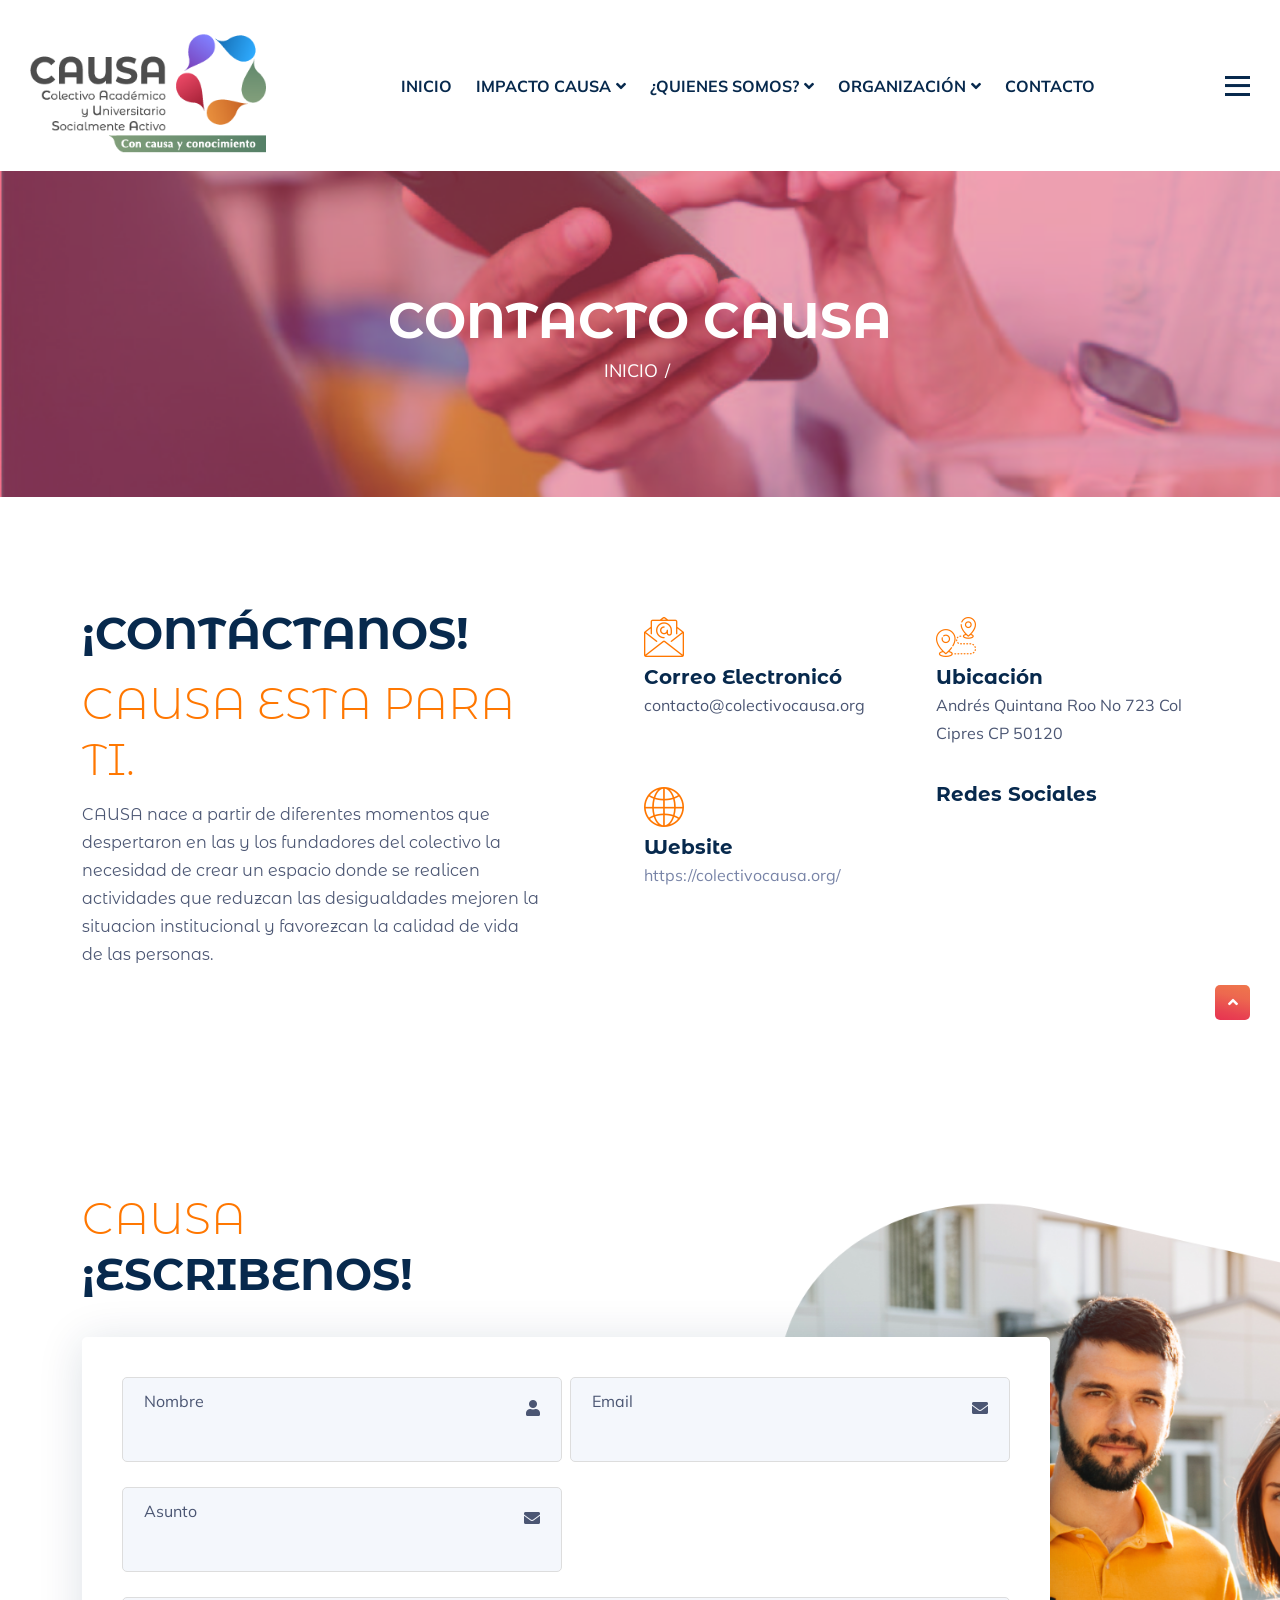
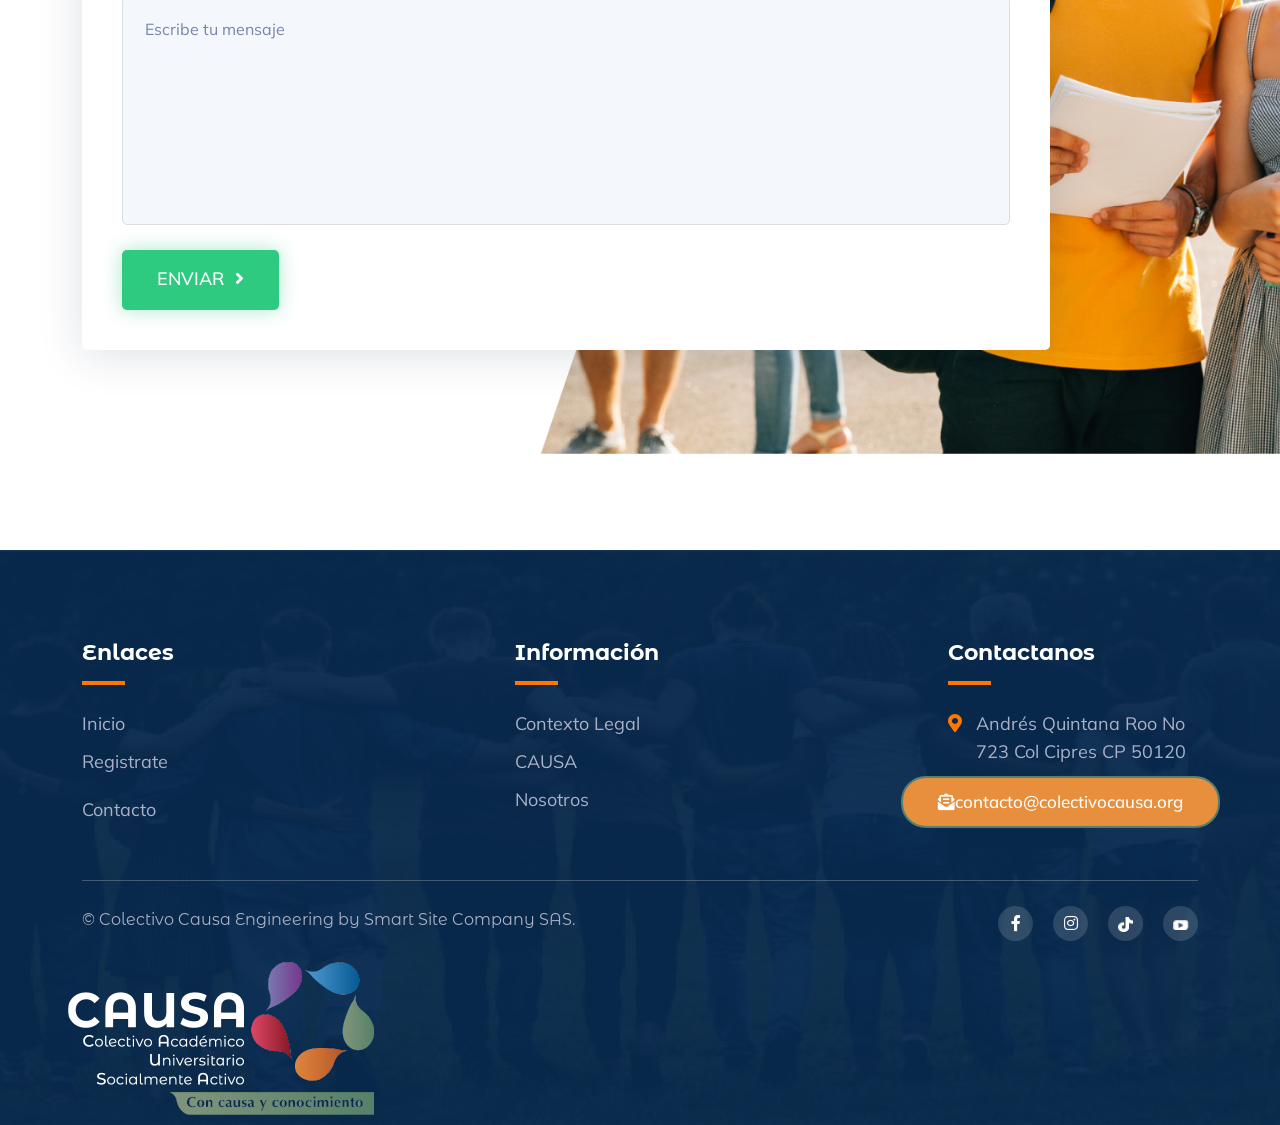
==== Contacto.html @ fe0a98dc "todo" ====
<!DOCTYPE html>
<html lang="en">

<head>
    <meta charset="UTF-8">
    <meta name="viewport" content="width=device-width, initial-scale=1.0">
    <meta http-equiv="X-UA-Compatible" content="ie=edge">

    <title>Colectivo CAUSA</title>

    <link rel="stylesheet" href="./assets/css/bootstrap.min.css">
    <link rel="stylesheet" href="./assets/css/all.min.css">
    <link rel="stylesheet" href="./assets/css/animate.css">
    <link rel="stylesheet" href="./assets/css/odometer.css">
    <link rel="stylesheet" href="./assets/css/nice-select.css">
    <link rel="stylesheet" href="./assets/css/owl.min.css">
    <link rel="stylesheet" href="./assets/css/magnific-popup.css">
    <link rel="stylesheet" href="./assets/css/flaticon.css">
    <link rel="stylesheet" href="./assets/css/main.css">
    <link href="https://fonts.googleapis.com/css2?family=Poppins:wght@300;400;500;600;700;800&display=swap&family=Montserrat+Alternates:wght@300;400;500;600;700;800&display=swap" rel="stylesheet">
    <link rel="shortcut icon" href="assets/images/favicon.png" type="image/x-icon">
</head>


<body>
    
    

    <div class="all-sections">
        <!-- ~~~ Loader & Go-Top ~~~ -->
        <div class="overlayer"></div>
        <div class="loader">
            <div class="inner"></div>
        </div>
        <span class="go-top">
            <i class="fas fa-angle-up"></i>
        </span>
        <!-- ~~~ Loader & Go-Top ~~~ -->


        <!-- ~~~ Header Section ~~~ -->
        <header>
            <div class="custom-container">
                <div class="header-area">
                    <div class="logo">
                        <a href="https://colectivocausa.org">
                            <img src="./assets/images/logo/logo2.png" alt="logo">
                        </a>
                    </div>
                    <ul class="menu d-none d-lg-flex flex-wrap">
                        <li>
                            <a href="https://colectivocausa.org">INICIO</a>
                        </li>


                        <li>
                            <a href="#0">IMPACTO CAUSA</a>
                            <ul class="submenu">
                                <li>
                                    <a href="Galeria Historica.html">Galeria Historica</a>
                                </li>
                                <li>
                                    <a href="Eventos.html">Eventos</a>
                                </li>
                                <li>
                                    <a href="Redes Sociales (POST).html">Redes Sociales (Posts)</a>
                                </li>
                            </ul>
                        </li>


                        <li>
                            <a href="#0">¿QUIENES SOMOS?</a>
                            <ul class="submenu">
                                <li>
                                    <a href="Nosotros.html">Nosotros</a>
                                </li>
                                <!--li>
                                    <a href="#0">Preguntas frecuentes</a>
                                </li-->
                            </ul>
                        </li>


                        <li>
                            <a href="#0">ORGANIZACIÓN</a>
                            <ul class="submenu">
                                <li>
                                    <a href="Areas de Atencion.html">Áreas de Atención</a>
                                </li>
                                <li>
                                    <a href="Contexto Legal.html">Contexto Legal</a>
                                </li>
                            </ul>
                        </li>


                        <li>
                            <a href="Contacto.html">CONTACTO</a>
                        </li>
                    </ul>
                    <div class="header-bar ml-4">
                        <span></span>
                        <span></span>
                        <span></span>
                    </div>
                    <a href="https://colectivocausa.blogspot.com/2024/06/el-siguiente-espacio-esta-dirigido-los.html" target="_blank" class="custom-button10">BLOG</a>
                    <a href="https://docs.google.com/forms/d/e/1FAIpQLSdaHBNuzk2-687ATDYY1quUyqUij4fxT-1NXN6vSpt9uJlINQ/viewform" target="_blank" class="custom-button11"><i class="fas fa-user"></i><span>REGISTRARSE</span></a>
                </div>
            </div>
        </header>
        <!-- ~~~ Header Section ~~~ -->

        <!-- ~~~ Mobile Menu ~~~ -->
        <div class="mobile-menu">
            <span class="close-mobile-menu">
                <i class="fas fa-times"></i>
            </span>
            <div class="w-100 d-flex flex-wrap justify-content-center align-items-center">
                <a href="https://colectivocausa.blogspot.com/2024/06/el-siguiente-espacio-esta-dirigido-los.html" target="_blank" class="custom-button">BLOG</a>
                <a href="https://docs.google.com/forms/d/e/1FAIpQLSdaHBNuzk2-687ATDYY1quUyqUij4fxT-1NXN6vSpt9uJlINQ/viewform" target="_blank" class="custom-button"><i class="fas fa-user"></i><span>REGISTRARSE</span></a>
                <div class="w-100 d-lg-none">
                    <ul class="menu">
                        <li>
                            <a href="https://colectivocausa.org">INICIO</a>
                        </li>


                        <li>
                            <a href="#0">IMPACTO CAUSA</a>
                            <ul class="submenu">
                                <!--li>
                                    <a href="#0">Actividades</a>
                                </li-->
                                <li>
                                    <a href="Galeria Historica.html">Galeria Historica</a>
                                </li>
                                <li>
                                    <a href="Eventos.html">Eventos</a>
                                </li>
                                <li>
                                    <a href="Redes Sociales (POST).html">Redes Sociales (Posts)</a>
                                </li>
                            </ul>
                        </li>


                        <li>
                            <a href="#0">¿QUIENES SOMOS?</a>
                            <ul class="submenu">
                                <li>
                                    <a href="Nosotros.html">Nosotros</a>
                                </li>
                                <!--li>
                                    <a href="#0">Preguntas frecuentes</a>
                                </li-->
                            </ul>
                        </li>


                        <li>
                            <a href="#0">ORGANIZACIÓN</a>
                            <ul class="submenu">
                                <li>
                                    <a href="Areas de Atencion.html">Áreas de Atención</a>
                                </li>
                                <li>
                                    <a href="Contexto Legal.html">Contexto Legal</a>
                                </li>
                            </ul>
                        </li>
                        <li>
                            <a href="Contacto.html">CONTACTO</a>
                        </li>
                    </ul>
                </div>
            </div>
        </div>
        <!-- ~~~ Mobile Menu ~~~ -->


        <!-- ~~~ Hero Section ~~~ -->
        <section class="hero-section banner-overlay bg_img" data-img="./assets/images/banner/banner-bg6.jpg">
            
            <div class="custom-container">
                <div class="hero-content">
                    <h1 class="title uppercase cl-white">CONTACTO CAUSA</h1>
                    <ul class="breadcrumb cl-white p-0 m-0">
                        <li>
                            <a href="https://colectivocausa.org/">INICIO</a>
                        </li>
                        <li>
                        </li>
                    </ul>
                </div>
            </div>
        </section>
        <!-- ~~~ Hero Section ~~~ -->


        <!-- ~~~ Contact Section ~~~ -->
        <section class="contact-section pt-120 pb-120">
            <div class="container">
                <div class="row justify-content-between">
                    <div class="col-lg-6 col-xl-5">
                        <div class="section-header left-style mb-lg-0">
                            <h2 class="title">¡CONTÁCTANOS! <span></span></h2>
                            <h2 class="title"><span>      CAUSA ESTA PARA TI.</span></h2>
                            <p>CAUSA nace a partir de diferentes momentos que despertaron en las y los fundadores del colectivo 
                                la necesidad de crear un espacio donde se realicen actividades que reduzcan las desigualdades mejoren la situacion
                                institucional y favorezcan la calidad de vida de las personas.</p>
                        </div>
                    </div>
                    <div class="col-lg-6 col-xl-6">
                        <div class="contact-info">
                            <div class="contact-info-item">
                                <div class="icon">
                                    <i class="flaticon-email"></i>
                                </div>
                                <h6 class="title">Correo Electronicó</h6>
                                <ul>
                                    <li>
                                        <a>contacto@colectivocausa.org</a>
                                    </li>
                                </ul>
                            </div>
                            <div class="contact-info-item">
                                <div class="icon">
                                    <i class="flaticon-destination"></i>
                                </div>
                                <h6 class="title">Ubicación</h6>
                                <ul>
                                    <li>
                                        Andrés Quintana Roo No 723 Col Cipres CP 50120  
                                    </li>
                                </ul>
                            </div>
                            <div class="contact-info-item">
                                <div class="icon">
                                    <i class="flaticon-earth-grid-symbol"></i>
                                </div>
                                <h6 class="title">Website</h6>
                                <ul>
                                    <li>
                                        <a href="https://colectivocausa.org/">https://colectivocausa.org/</a>
                                    </li>
                                </ul>
                            </div>
                            <div class="contact-info-item">
                                <h6 class="title">Redes Sociales</h6>
                                <a href="https://www.facebook.com/CAUSAColectivo?mibextid=ZbWKwl"  target="_blank"><img style="max-width: 40px;" src="https://www.steren.com.mx/static/version1717719192/frontend/Glam/sterencartmodala/es_MX/images/footer/Facebook.png" alt=""></a> 
                                <a href="https://www.instagram.com/colectivo_causa/" target="_blank"><img style="max-width: 40px;" src="https://www.steren.com.mx/static/version1717719192/frontend/Glam/sterencartmodala/es_MX/images/footer/Instagram.png" alt=""></a>
                                <a href="https://www.tiktok.com/@colectivo_causa" target="_blank"><img style="max-width: 40px;" src="https://www.steren.com.mx/static/version1717719192/frontend/Glam/sterencartmodala/es_MX/images/footer/tiktok.png" alt=""></a>
                                <a href="https://www.youtube.com/@Colectivo_CAUSA" target="_blank"><img style="max-width: 40px;" src="https://www.steren.com.mx/static/version1717719192/frontend/Glam/sterencartmodala/es_MX/images/footer/Youtube.png" alt=""></a>
                            </div>
                        </div>
                    </div>
                </div>
            </div>
        </section>
        <!-- ~~~ Contact Section ~~~ -->

        <!-- ~~~ Tutor Section ~~~ -->
        <section class="tutor-find-section pt-120 pb-120 pos-rel">
            <div class="find-tutor-bg bg_img left_top d-none d-lg-block" data-img="./assets/images/shapes/find-tutor.png"></div>
            <div class="container">
                <div class="row">
                    <div class="col-lg-8 col-xl-6">
                        <div class="section-header left-style">
                            <h2 class="title"><span class="d-block">CAUSA </span>¡ESCRIBENOS!</h2>
                        </div>
                    </div>
                </div>
                <div class="find-tutor-wrapper">
                    <form class="find-tutor-form row">
                        <div class="col-md-6">
                            <div class="apply-group mb-25">
                                <label for="first_name" class="label-name">Nombre</label>
                                <label for="first_name" class="label-icon"><i class="fas fa-user"></i></label>
                                <input type="text" id="first_name" name="first_name">
                            </div>
                        </div>
                        <div class="col-md-6">
                            <div class="apply-group mb-25">
                                <label for="email" class="label-name">Email</label>
                                <label for="email" class="label-icon"><i class="fas fa-envelope"></i></label>
                                <input type="email" id="email" name="email">
                            </div>
                        </div>
                        <div class="col-md-6">
                            <div class="apply-group mb-25">
                                <label for="subject" class="label-name">Asunto</label>
                                <label for="subject" class="label-icon"><i class="fas fa-envelope"></i></label>
                                <input type="text" id="subject" name="subject">
                            </div>
                        </div>
                        <div class="col-md-12">
                            <div class="apply-group mb-25">
                                <textarea id="message" name="message" placeholder="Escribe tu mensaje"></textarea>
                            </div>
                        </div>
                        <div class="col-md-6">
                            <div class="apply-group mb-0">
                                <button type="submit" class="btn-sm bg-1 shadow-1">Enviar <i class="fas fa-angle-right"></i></button>
                            </div>
                        </div>
                    </form>                    
                </div>
            </div>
        </section>
        <!-- ~~~ Tutor Section ~~~ -->


         <!-- ~~~ Footer Section ~~~ -->
         <footer class="bg_img mt-80" data-img="./assets/images/footer/footer-bg.jpg">
            <div class="footer-section oh pos-rel">
                <div class="container">
                    <div class="footer-top">
                        <div class="footer-area">
                            <div class="footer-widget widget-link">
                                <h5 class="title">Enlaces</h5>
                                <ul>
                                    <li>
                                        <a href="https://colectivocausa.org/">Inicio</a>
                                    </li>
                                    <li>
                                        <a href="https://docs.google.com/forms/d/e/1FAIpQLSdaHBNuzk2-687ATDYY1quUyqUij4fxT-1NXN6vSpt9uJlINQ/viewform" target="_blank">Registrate</a>
                                    </li>
                                    <li>
                                    <li>
                                        <a href="Contacto.html">Contacto</a>
                                    </li>
                                </ul>
                            </div>
                            <div class="footer-widget widget-link">
                                <h5 class="title">Información</h5>
                                <ul>
                                    <li>
                                        <a href="Contexto Legal.html">Contexto Legal</a>
                                    </li>
                                    <li>
                                        <a href="https://colectivocausa.org/">CAUSA</a>
                                    </li>
                                    <li>
                                        <a href="Nosotros.html">Nosotros</a>
                                    </li>
                                </ul>
                            </div>
                            <div class="footer-widget widget-info">
                                <h5 class="title">Contactanos</h5>
                                <ul>
                                    <li>
                                        <div class="icon">
                                            <i class="fas fa-map-marker-alt"></i>
                                        </div>
                                        <div class="content">
                                            <span>Andrés Quintana Roo No 723 Col Cipres CP 50120</span>
                                        </div>
                                    </li>
                                    <div class="icon">
                                        <a class="custom-button12" href="Contacto.html"><i class="fas fa-envelope-open-text"></i>contacto@colectivocausa.org</a>
                                    </div>
                                </ul>                                        
                            </div>
                        </div>
                    </div>
                    <div class="copyright-area">
                        <div class="left">
                            <p>&copy; Colectivo Causa Engineering by Smart Site Company SAS.</p>
                        </div>
                        <div class="right">
                            <ul class="social-icons">
                                <li>
                                    <a href="https://www.facebook.com/CAUSAColectivo?mibextid=ZbWKwl" target="_blank"><i class="fab fa-facebook-f"></i></a>
                                </li>
                                <li>
                                    <a href="https://www.instagram.com/colectivo_causa/" target="_blank"><i class="fab fa-instagram"></i></a>
                                </li>
                                <li>
                                    <a href="https://www.tiktok.com/@colectivo_causa" target="_blank"><img src="./assets/images/blog/tik-tok.png" width="15" height="15"></a>
                                </li>
                                <li>
                                    <a href="https://www.youtube.com/@Colectivo_CAUSA" target="_blank"><img src="./assets/images/blog/youtube.png" width="16" height="10"></a>
                                </li>
                            </ul>
                        </div>
                        <div class="col-md-8">
                            <div class="thumb">
                                <a href="https://colectivocausa.org/">
                                    <img src="./assets/images/footer/footer-bottom.png" alt="footer">
                                </a>
                            </div>
                        </div>
                    </div>
                </div>
            </div>
        </footer>
        <!-- ~~~ Footer Section ~~~ -->
    </div>


    <script src="./assets/js/jquery-3.6.0.min.js"></script>
    
    <script src="./assets/js/bootstrap.min.js"></script>
    <script src="./assets/js/isotope.pkgd.min.js"></script>
    <script src="./assets/js/magnific-popup.min.js"></script>
    
    <script src="./assets/js/odometer.min.js"></script>
    <script src="./assets/js/viewport.jquery.js"></script>
    <script src="./assets/js/nice-select.js"></script>
    <script src="./assets/js/owl.min.js"></script>
    <script src="./assets/js/main.js"></script>
</body>

</html>
---- assets/css/main.css ----
@import url("https://fonts.googleapis.com/css2?family=Mulish:wght@300;400;500;600;700;800&display=swap");


/*==================CSS TABLE OF CONTENT===================*/
/*
01. Reset CSS Start
---------------------------
02. General CSS
---------------------------
03. Section Header CSS
---------------------------
04. Shapes Positions CSS
---------------------------
05. Header  Section CSS
---------------------------
06. Banner  Section CSS
---------------------------
07. Feature  Section CSS
---------------------------
08. Course  Section CSS
--- Course Section 2
--- Course Details Section CSS
---------------------------
09. Counter  Section CSS
--- Counter Section 2
---------------------------
10. Find Tutor Section CSS
---------------------------
11. Instructor  Section CSS
---------------------------
12. Sponsor  Section CSS
--- Sponsor Section 2
---------------------------
13. Testimonial  Section CSS
--- Testimonial Section Two
---------------------------
14. Schedule  Section CSS
---------------------------
15. About  Section CSS
---------------------------
16. Events  Section CSS
---------------------------
17. Gallery Section CSS
---------------------------
18. Blog  Section CSS
---------------------------
19. Blog Sidebar Section CSS
---------------------------
*/
/*! HTML5 Boilerplate v7.0.1 | MIT License | https://html5boilerplate.com/ */
/* main.css 1.0.0 | MIT License | https://github.com/h5bp/main.css#readme */
/*
 * What follows is the result of much research on cross-browser styling.
 * Credit left inline and big thanks to Nicolas Gallagher, Jonathan Neal,
 * Kroc Camen, and the H5BP dev community and team.
 */
/* ==========================================================================
   Base styles: opinionated defaults
   ========================================================================== */
html {
    color: #222;
    font-size: 1em;
    line-height: 1.4;
}

/*
 * Remove text-shadow in selection highlight:
 * https://twitter.com/miketaylr/status/12228805301
 *
 * Vendor-prefixed and regular ::selection selectors cannot be combined:
 * https://stackoverflow.com/a/16982510/7133471
 *
 * Customize the background color to match your design.
 */
::selection {
    background: #b3d4fc;
    text-shadow: none;
}

/*
 * A better looking default horizontal rule
 */
hr {
    display: block;
    height: 1px;
    border: 0;
    border-top: 1px solid #ccc;
    margin: 1em 0;
    padding: 0;
}

/*
 * Remove the gap between audio, canvas, iframes,
 * images, videos and the bottom of their containers:
 * https://github.com/h5bp/html5-boilerplate/issues/440
 */
audio,
canvas,
iframe,
img,
svg,
video {
    vertical-align: middle;
}

/*
 * Remove default fieldset styles.
 */
fieldset {
    border: 0;
    margin: 0;
    padding: 0;
}

/*
 * Allow only vertical resizing of textareas.
 */
textarea {
    resize: vertical;
}

/* ==========================================================================
   Browser Upgrade Prompt
   ========================================================================== */
.browserupgrade {
    margin: 0.2em 0;
    background: #ccc;
    color: #000;
    padding: 0.2em 0;
}

/* ==========================================================================
   Author's custom styles
   ========================================================================== */
/* ==========================================================================
   Helper classes
   ========================================================================== */
/*
 * Hide visually and from screen readers
 */
.hidden {
  display: none !important;
}

/*
* Hide only visually, but have it available for screen readers:
* https://snook.ca/archives/html_and_css/hiding-content-for-accessibility
*
* 1. For long content, line feeds are not interpreted as spaces and small width
*    causes content to wrap 1 word per line:
*    https://medium.com/@jessebeach/beware-smushed-off-screen-accessible-text-5952a4c2cbfe
*/
.visuallyhidden {
  border: 0;
  clip: rect(0 0 0 0);
  height: 1px;
  margin: -1px;
  overflow: hidden;
  padding: 0;
  position: absolute;
  width: 1px;
  white-space: nowrap;
  /* 1 */
}

/*
* Extends the .visuallyhidden class to allow the element
* to be focusable when navigated to via the keyboard:
* https://www.drupal.org/node/897638
*/
.visuallyhidden.focusable:active,
.visuallyhidden.focusable:focus {
  clip: auto;
  height: auto;
  margin: 0;
  overflow: visible;
  position: static;
  width: auto;
  white-space: inherit;
}

/*
* Hide visually and from screen readers, but maintain layout
*/
.invisible {
  visibility: hidden;
}

/*
* Clearfix: contain floats
*
* For modern browsers
* 1. The space content is one way to avoid an Opera bug when the
*    `contenteditable` attribute is included anywhere else in the document.
*    Otherwise it causes space to appear at the top and bottom of elements
*    that receive the `clearfix` class.
* 2. The use of `table` rather than `block` is only necessary if using
*    `:before` to contain the top-margins of child elements.
*/
.clearfix:before,
.clearfix:after {
  content: " ";
  /* 1 */
  display: table;
  /* 2 */
}

.clearfix:after {
  clear: both;
}

/* ==========================================================================
   EXAMPLE Media Queries for Responsive Design.
   These examples override the primary ('mobile first') styles.
   Modify as content requires.
   ========================================================================== */
@media only screen and (min-width: 35em) {
  /* Style adjustments for viewports that meet the condition */
}
@media print, (-webkit-min-device-pixel-ratio: 1.25), (min-resolution: 1.25dppx), (min-resolution: 120dpi) {
  /* Style adjustments for high resolution devices */
}
/* ==========================================================================
   Print styles.
   Inlined to avoid the additional HTTP request:
   https://www.phpied.com/delay-loading-your-print-css/
   ========================================================================== */
@media print {
  *,
*:before,
*:after {
    background: transparent !important;
    color: #000 !important;
    /* Black prints faster */
    -webkit-box-shadow: none !important;
    box-shadow: none !important;
    text-shadow: none !important;
  }

  a,
a:visited {
    text-decoration: underline;
  }

  a[href]:after {
    content: " (" attr(href) ")";
  }

  abbr[title]:after {
    content: " (" attr(title) ")";
  }

  /*
   * Don't show links that are fragment identifiers,
   * or use the `javascript:` pseudo protocol
   */
a[href^="#"]:after,
a[href^="javascript:"]:after {
    content: "";
}

pre {
    white-space: pre-wrap !important;
}

pre,
blockquote {
    border: 1px solid #999;
    page-break-inside: avoid;
}

  /*
   * Printing Tables:
   * http://css-discuss.incutio.com/wiki/Printing_Tables
   */
thead {
    display: table-header-group;
}

tr,
img {
    page-break-inside: avoid;
}

p,
h2,
h3 {
    orphans: 3;
    widows: 3;
	text-decoration:none;
}

h2,
h3 {
    page-break-after: avoid;
	text-decoration:none;
}
}
/*! normalize.css v8.0.1 | MIT License | github.com/necolas/normalize.css */
/* Document
   ========================================================================== */
/**
 * 1. Correct the line height in all browsers.
 * 2. Prevent adjustments of font size after orientation changes in iOS.
 */
html {
    line-height: 1.15;
  /* 1 */
    -webkit-text-size-adjust: 100%;
  /* 2 */
}

/* Sections
   ========================================================================== */
/**
 * Remove the margin in all browsers.
 */
body {
    margin: 0;
}

/**
 * Render the `main` element consistently in IE.
 */
main {
    display: block;
}

/**
 * Correct the font size and margin on `h1` elements within `section` and
 * `article` contexts in Chrome, Firefox, and Safari.
 */
h1 {
    font-size: 2em;
    margin: 0.67em 0;
	text-decoration:none;
}

/* Grouping content
   ========================================================================== */
/**
 * 1. Add the correct box sizing in Firefox.
 * 2. Show the overflow in Edge and IE.
 */
hr {
    box-sizing: content-box;
  /* 1 */
    height: 0;
  /* 1 */
    overflow: visible;
  /* 2 */
}

/**
 * 1. Correct the inheritance and scaling of font size in all browsers.
 * 2. Correct the odd `em` font sizing in all browsers.
 */
pre {
    font-family: monospace, monospace;
  /* 1 */
    font-size: 1em;
  /* 2 */
}

/* Text-level semantics
   ========================================================================== */
/**
 * Remove the gray background on active links in IE 10.
 */
a {
    background-color: transparent;
	text-decoration:none;
}

/**
 * 1. Remove the bottom border in Chrome 57-
 * 2. Add the correct text decoration in Chrome, Edge, IE, Opera, and Safari.
 */
abbr[title] {
    border-bottom: none;
  /* 1 */
    text-decoration: underline;
  /* 2 */
    text-decoration: underline dotted;
  /* 2 */
}

/**
 * Add the correct font weight in Chrome, Edge, and Safari.
 */
b,
strong {
    font-weight: bolder;
}

/**
 * 1. Correct the inheritance and scaling of font size in all browsers.
 * 2. Correct the odd `em` font sizing in all browsers.
 */
code,
kbd,
samp {
    font-family: monospace, monospace;
  /* 1 */
    font-size: 1em;
  /* 2 */
}

/**
 * Add the correct font size in all browsers.
 */
small {
    font-size: 80%;
}

/**
 * Prevent `sub` and `sup` elements from affecting the line height in
 * all browsers.
 */
sub,
sup {
    font-size: 75%;
    line-height: 0;
    position: relative;
    vertical-align: baseline;
}

sub {
    bottom: -0.25em;
}

sup {
    top: -0.5em;
}

/* Embedded content
   ========================================================================== */
/**
 * Remove the border on images inside links in IE 10.
 */
img {
    border-style: none;
}

/* Forms
   ========================================================================== */
/**
 * 1. Change the font styles in all browsers.
 * 2. Remove the margin in Firefox and Safari.
 */
button,
input,
optgroup,
select,
textarea {
    font-family: inherit;
  /* 1 */
    font-size: 100%;
  /* 1 */
    line-height: 1.15;
  /* 1 */
    margin: 0;
  /* 2 */
}

/**
 * Show the overflow in IE.
 * 1. Show the overflow in Edge.
 */
button,
input {
  /* 1 */
    overflow: visible;
}

/**
 * Remove the inheritance of text transform in Edge, Firefox, and IE.
 * 1. Remove the inheritance of text transform in Firefox.
 */
button,
select {
  /* 1 */
    text-transform: none;
}

/**
 * Correct the inability to style clickable types in iOS and Safari.
 */
button,
[type=button],
[type=reset],
[type=submit] {
    -webkit-appearance: button;
}

/**
 * Remove the inner border and padding in Firefox.
 */
button::-moz-focus-inner,
[type=button]::-moz-focus-inner,
[type=reset]::-moz-focus-inner,
[type=submit]::-moz-focus-inner {
    border-style: none;
    padding: 0;
}

/**
 * Restore the focus styles unset by the previous rule.
 */
button:-moz-focusring,
[type=button]:-moz-focusring,
[type=reset]:-moz-focusring,
[type=submit]:-moz-focusring {
    outline: 1px dotted ButtonText;
}

/**
 * Correct the padding in Firefox.
 */
fieldset {
    padding: 0.35em 0.75em 0.625em;
}

/**
 * 1. Correct the text wrapping in Edge and IE.
 * 2. Correct the color inheritance from `fieldset` elements in IE.
 * 3. Remove the padding so developers are not caught out when they zero out
 *    `fieldset` elements in all browsers.
 */
legend {
    box-sizing: border-box;
  /* 1 */
    color: inherit;
  /* 2 */
    display: table;
  /* 1 */
    max-width: 100%;
  /* 1 */
    padding: 0;
  /* 3 */
    white-space: normal;
  /* 1 */
}

/**
 * Add the correct vertical alignment in Chrome, Firefox, and Opera.
 */
progress {
    vertical-align: baseline;
}

/**
 * Remove the default vertical scrollbar in IE 10+.
 */
textarea {
    overflow: auto;
}

/**
 * 1. Add the correct box sizing in IE 10.
 * 2. Remove the padding in IE 10.
 */
[type=checkbox],
[type=radio] {
    box-sizing: border-box;
  /* 1 */
    padding: 0;
  /* 2 */
}

/**
 * Correct the cursor style of increment and decrement buttons in Chrome.
 */
[type=number]::-webkit-inner-spin-button,
[type=number]::-webkit-outer-spin-button {
    height: auto;
}

/**
 * 1. Correct the odd appearance in Chrome and Safari.
 * 2. Correct the outline style in Safari.
 */
[type=search] {
    -webkit-appearance: textfield;
  /* 1 */
    outline-offset: -2px;
  /* 2 */
}

/**
 * Remove the inner padding in Chrome and Safari on macOS.
 */
[type=search]::-webkit-search-decoration {
    -webkit-appearance: none;
}

/**
 * 1. Correct the inability to style clickable types in iOS and Safari.
 * 2. Change font properties to `inherit` in Safari.
 */
::-webkit-file-upload-button {
    -webkit-appearance: button;
  /* 1 */
    font: inherit;
  /* 2 */
}

/* Interactive
   ========================================================================== */
/*
 * Add the correct display in Edge, IE 10+, and Firefox.
 */
details {
    display: block;
}

/*
 * Add the correct display in all browsers.
 */
summary {
    display: list-item;
}

/* Misc
   ========================================================================== */
/**
 * Add the correct display in IE 10+.
 */
template {
    display: none;
}

/**
 * Add the correct display in IE 10.
 */
[hidden] {
    display: none;
}

html {
    font-size: 16px;
    scroll-behavior: smooth;
}

body {
    padding: 0;
    margin: 0;
    font-size: 16px;
    color: #4B5673;
    /* color: #7884A7; */
    line-height: 28px;
    overflow-x: hidden;
    font-family: 'Mulish', sans-serif;
    background: #fff;
}

h1,
h2,
h3,
h4,
h5,
h6 {
    font-weight: 700;
    margin: 0;
    line-height: 1.3;
    color: #07294D;
    font-family: 'Mulish', sans-serif;
}

h1 a,
h2 a,
h3 a,
h4 a,
h5 a,
h6 a {
    color: #07294D;
}

h1 a:hover,
h2 a:hover,
h3 a:hover,
h4 a:hover,
h5 a:hover,
h6 a:hover {
    color: #FF7700;
}

h1 {
    font-size: 48px;
    font-family: 'Montserrat Alternates', sans-serif;
}

h2 {
    font-size: 30px;
    margin-top: -10px;
    font-family: 'Montserrat Alternates', sans-serif;
}

h3 {
    font-size: 26px;
    margin-top: -8px;
    font-family: 'Montserrat Alternates', sans-serif;
}

h4 {
    font-size: 24px;
    line-height: 32px;
    margin-top: -7px;
    font-family: 'Montserrat Alternates', sans-serif;
}

h5 {
    font-size: 20px;
    line-height: 28px;
    margin-top: -7px;
    font-family: 'Montserrat Alternates', sans-serif;
}

h6 {
    font-size: 20px;
    line-height: 30px;
    margin-top: -7px;
    font-family: 'Montserrat Alternates', sans-serif;
}

p {
    margin-top: -12px;
    font-family: 'Montserrat Alternates', sans-serif;
}

p:last-child {
    margin-bottom: -7px !important;
}

@media (min-width: 768px) {
    h1 {
        font-size: 80px;
    }

    h2 {
        font-size: 44px;
        line-height: 56px;
        margin-top: -12px;
    }

    h3 {
        font-size: 36px;
        line-height: 40px;
        margin-top: -7px;
    }

    h4 {
        font-size: 30px;
        line-height: 36px;
        margin-top: -7px;
    }

    h5 {
        font-size: 22px;
        line-height: 30px;
        margin-top: -7px;
    }

    h6 {
        font-size: 20px;
        line-height: 28px;
        margin-top: -7px;
    }
}

a {
    display: inline-block;
    -webkit-transition: all ease 0.3s;
    -moz-transition: all ease 0.3s;
    transition: all ease 0.3s;
}

a:hover {
    text-decoration: none;
    color: inherit;
}

ul {
    margin: 0;
    padding: 0;
}

ul li {
    list-style: none;
    padding: 5px 0;
}

select,
input,
textarea,
button {
    background-color: #ffffff;
    border: 1px solid #E2E4FF;
    outline: none;
}

select,
input,
textarea {
    width: 100%;
}

textarea {
    height: 200px;
    resize: none;
    padding: 10px;
}

input,
button,
select {
    height: 50px;
    color: #7884A7;
}

label,
button,
select {
    cursor: pointer;
}

input {
    background: #f4f4f4;
    border: 1px solid transparent;
    -webkit-border-radius: 5px;
    -moz-border-radius: 5px;
    border-radius: 5px;
    padding-left: 10px;
}

input:focus {
    border: 1px solid #2ECA7F;
}

input[type=submit] {
    cursor: pointer;
    background-color: #0a3d62;
    color: #ffffff;
    font-weight: 700;
    padding: 0;
}

.bg_img {
    background-size: cover;
    background-position: center center;
    background-repeat: no-repeat;
}

.left_top {
    background-position: top left;
}

.right_top {
    background-position: top right;
}

.left_bottom {
    background-position: bottom left;
}

.right_bottom {
    background-position: bottom right;
}

.widget .title::before, .video-area::before, .schedule-item .schedule-inner::after, .schedule-item .schedule-inner::before, .schedule-item::before, .odo-item-2::before, .title-lay::before, .course-item-2 .course-inner::before, .banner-thumb .rounded-shape, .banner-overlay::before, .triangle1-shape, .triangle2-shape, .water-shape, .rectangle1-shape, .rectangle2-shape, .target-shape, .line, footer::before {
    position: absolute;
    content: "";
}

.pagination, .widget .widget-category-body li a, .widget .widget-post-body li a, .post-item.post-details .post-content .tags-area, .post-item .post-content .meta .meta-area, .loader, .contact-info, .review-contents li, .course-details .meta, .course-infos li, .event-item, .about-info li, .schedule-item .schedule-inner .author-area .thumb, .schedule-item .schedule-inner, .testimonial-item-2, .testimonial-item .clients, .testimonial-item .rating-area, .odo-wrap-2, .odo-item-2 .odo-head, .odo-wrap, .odo-item .odo-in .odo-head, .ratings-area, .course-item .content .meta-area .meta, .header-area, .menu-item-has-children > a, .footer-support-item, .social-icons, .copyright-area, .footer-widget ul li, .footer-area, .slider-nav, .slider-header {
    display: flex;
    flex-wrap: wrap;
}

.video-button::after, .video-button::before, blockquote::before, .video-area .video-button {
    top: 50%;
    left: 50%;
    -webkit-transform: translate(-50%, -50%);
    -ms-transform: translate(-50%, -50%);
    transform: translate(-50%, -50%);
    position: absolute;
    content: "";
}

.pt-120 {
    padding-top: 80px;
}

.pb-120 {
    padding-bottom: 80px;
}

@media (min-width: 1200px) {
    .pl-xl-10 {
        padding-left: 10px;
    }

    .pr-xl-20 {
        padding-right: 20px;
    }
}

@media (min-width: 992px) {
    .pt-120 {
        padding-top: 120px;
    }

    .pb-120 {
        padding-bottom: 120px;
    }
}
/*Section Header*/
.mb-30-none {
    margin-bottom: -30px !important;
}

.mb-40-none {
    margin-bottom: -40px !important;
}

.mt-10 {
    margin-top: 10px;
}

.mt-20 {
    margin-top: 20px;
}

.mt-50 {
    margin-top: 50px;
}

.mb-10 {
    margin-bottom: 10px;
}

.mb-20 {
    margin-bottom: 20px;
}

.mb-50 {
    margin-bottom: 50px;
}

.pt-10 {
    padding-top: 10px;
}

.pt-20 {
    padding-top: 20px;
}

.pt-50 {
    padding-top: 50px;
}

.pb-10 {
    padding-bottom: 10px;
}

.pb-20 {
    padding-bottom: 20px;
}

.pb-50 {
    padding-bottom: 50px;
}

/*Section-Header Starts Here*/
.section-bg {
    background-color: #F1F5F9;
}

.body-bg {
    background-color: #fff;
}

.section-header {
    margin-bottom: 30px;
    position: relative;
}

.section-header * {
    position: relative;
    z-index: 1;
}

.section-header.cl-white {
    color: rgba(255, 255, 255, 0.4);
}

.section-header.cl-white .title {
    color: #ffffff;
}

.section-header .category {
    font-size: 18px;
    color: #2ECA7F;
    display: block;
    margin-top: -6px;
    margin-bottom: 12px;
    text-transform: uppercase;
}

.section-header .title {
    margin-bottom: 26px;
    text-transform: capitalize;
}

.section-header .title span {
    color: #FF7700;
    font-weight: 300;
}

.section-header p {
    max-width: 700px;
    margin-left: auto;
    margin-right: auto;
    margin-bottom: 25px;
}

@media (min-width: 576px) {
    .section-header {
        margin-bottom: 35px;
    }
}

@media (max-width: 575px) {
    .section-header .category {
        font-size: 16px;
        margin-top: -9px;
        margin-bottom: 10px;
    }

    .section-header .title {
        margin-bottom: 20px;
    }

    .section-header .custom-button {
        margin-bottom: 16px;
    }

    .section-header .custom-button10 {
        margin-bottom: 16px;
    }

    .section-header .custom-button11 {
        margin-bottom: 16px;
    }

    .section-header .custom-button10 {
        margin-bottom: 16px;
    }

    .section-header .custom-button11 {
        margin-bottom: 16px;
    }
}

.section-header .title:last-child {
    margin-bottom: 0;
}

.section-header.left-style {
    text-align: left;
}

@media (max-width: 991px) {
    .section-header .category {
        margin-bottom: 15px;
    }

    .section-header.mb-low {
        margin-bottom: 25px;
    }
}

@media (max-width: 575px) {
    .section-header .category {
        margin-bottom: 10px;
    }

    .section-header.mb-low {
        margin-bottom: 20px;
    }
}

.slider-header {
    justify-content: space-between;
    align-items: flex-end;
    margin-bottom: 30px;
}

.slider-header .section-header {
    width: 100%;
    margin-bottom: 20px;
}

.slider-header .section-header .category {
    margin-bottom: 10px;
}

.slider-header .select-bar {
    height: 60px;
    background: #07294D;
    color: #07294D;
    border: none;
    -webkit-border-radius: 30px;
    -moz-border-radius: 30px;
    border-radius: 30px;
    padding: 0 40px 0 25px;
}

.slider-header .select-bar::after {
    right: 25px;
    border-color: #ffffff;
}

.slider-header .select-bar .current {
    color: #ffffff;
    font-size: 16px;
    font-weight: 500;
    line-height: 60px;
}

.slider-header .select-bar .list {
    max-height: 180px;
    overflow-y: auto;
    width: 100%;
}

@media (max-width: 575px) {
    .slider-header .select-bar {
        height: 50px;
    }

    .slider-header .select-bar .current {
        line-height: 50px;
        font-size: 14px;
    }
}

@media (min-width: 992px) {
    .slider-header {
        margin-bottom: 35px;
    }

    .slider-header .select-bar .current {
        font-size: 18px;
    }

    .slider-header .section-header {
        width: calc(100% - 350px);
        margin-bottom: 0;
    }
}

.slider-nav {
    width: 110px;
    justify-content: space-between;
}

.slider-nav div {
    width: 45px;
    height: 45px;
    line-height: 45px;
    text-align: center;
    -webkit-border-radius: 50%;
    -moz-border-radius: 50%;
    border-radius: 50%;
    cursor: pointer;
    color: #7884A7;
    background: #F1F5F9;
    font-size: 24px;
    -webkit-transition: all ease 0.3s;
    -moz-transition: all ease 0.3s;
    transition: all ease 0.3s;
}

.slider-nav div.active, .slider-nav div:hover {
    background: #FF7700;
    color: #ffffff;
}

@media (max-width: 767px) {
    .slider-nav {
        width: 100px;
    }

    .slider-nav div {
        width: 45px;
        height: 45px;
        line-height: 45px;
        font-size: 20px;
    }
}

.mw-100 {
    max-width: 100%;
}

.overlayer {
    position: fixed;
    width: 100%;
    height: 100%;
    position: fixed;
    top: 0;
    left: 0;
    z-index: 99;
    -webkit-transition: all ease 0.3s;
    -moz-transition: all ease 0.3s;
    transition: all ease 0.3s;
    visibility: hidden;
    opacity: 0;
    background: rgba(7, 41, 77, 0.5);
}

.overlayer.active {
    opacity: 1;
    visibility: visible;
}

.dark-overlayer {
    position: relative;
}

.dark-overlayer .container, .dark-overlayer .container-fluid {
    position: relative;
    z-index: 1;
}

.dark-overlayer::before {
    position: absolute;
    content: "";
    left: 0;
    bottom: 0;
    right: 0;
    top: 0;
    background: rgba(7, 41, 77, 0.93);
}

.fs-sm {
    font-size: 16px;
    line-height: 24px;
}

.oh {
    overflow: hidden;
}

.pos-rel {
    position: relative;
}

.pos-rel .container, .pos-rel .container {
    position: relative;
    z-index: 1;
}

.cl-1 {
    color: #2ECA7F !important;
}

.cl-1-light {
    color: rgba(46, 202, 127, 0.5);
}

.cl-2 {
    color: #3B34FF !important;
}

.cl-2-light {
    color: rgba(59, 52, 255, 0.5);
}

.cl-3 {
    color: #FF2C7B !important;
}

.cl-3-light {
    color: rgba(255, 44, 123, 0.5);
}

.cl-4 {
    color: #34C0FF !important;
}

.cl-4-light {
    color: rgba(52, 192, 255, 0.5);
}

.cl-5 {
    color: #D834FF !important;
}

.cl-5-light {
    color: rgba(216, 52, 255, 0.5);
}

.cl-theme {
    color: #FF7700 !important;
}

.cl-theme-light {
    color: rgba(255, 119, 0, 0.5);
}

.cl-white {
    color: #ffffff;
}

.bg-1 {
    background: #2ECA7F !important;
}

.bg-2 {
    background: #3B34FF !important;
}

.bg-3 {
    background: #FF2C7B !important;
}

.bg-4 {
    background: #34C0FF !important;
}

.bg-theme {
    background: #FF7700 !important;
}

.shadow-1 {
    box-shadow: 0 0 20px rgba(46, 202, 127, 0.4);
}

.shadow-2 {
    box-shadow: 0 0 20px rgba(59, 52, 255, 0.4);
}

.shadow-3 {
    box-shadow: 0 0 20px rgba(255, 44, 123, 0.4);
}

.shadow-4 {
    box-shadow: 0 0 20px rgba(52, 192, 255, 0.4);
}

.shadow-theme {
    box-shadow: 0 0 20px rgba(255, 119, 0, 0.4);
}

body *::-webkit-scrollbar-track {
    -webkit-box-shadow: inset 0 0 6px rgba(255, 119, 0, 0.4);
    box-shadow: inset 0 0 6px rgba(255, 119, 0, 0.4);
    background-color: #F5F5F5;
}

body *::-webkit-scrollbar {
    width: 6px;
    height: 4px;
    background-color: #FF7700;
}

body *::-webkit-scrollbar-button {
    background-color: #FF7700;
}

body *::-webkit-scrollbar-thumb {
    background-color: #FF7700;
}

.not-rounded {
    -webkit-border-radius: 0 !important;
    -moz-border-radius: 0 !important;
    border-radius: 0 !important;
}

.mb-30 {
    margin-bottom: 30px !important;
}

.mb-25 {
    margin-bottom: 25px !important;
}

@media (max-width: 991px) {
    .bg_max_lg_gradiend {
        background: linear-gradient(180deg, #f1f5f9 0%, white 100%);
    }
}

@media (max-width: 767px) {
    .px-max-md-0 {
        padding-left: 0 !important;
        padding-right: 0 !important;
    }
}

.fw-300 {
    font-weight: 300;
}

.fw-400 {
    font-weight: 400;
}

.fw-500 {
    font-weight: 500;
}

.fw-600 {
    font-weight: 600;
}

.fw-700 {
    font-weight: 700;
}

.fw-800 {
    font-weight: 800;
}

.fw-900 {
    font-weight: 900;
}

.lowercase {
    text-transform: lowercase !important;
}

.capitalize {
    text-transform: capitalize !important;
}

.uppercase {
    text-transform: uppercase !important;
}

.rtl {
    direction: rtl;
}

/*Footer Section*/
footer {
    position: relative;
}

footer::before {
    left: 0;
    bottom: 0;
    top: 0;
    right: 0;
    background: rgba(7, 41, 77, 0.95);
}

footer .container {
    position: relative;
    z-index: 2;
}

.footer-area {
    justify-content: space-between;
    margin: 0 -15px -45px;
}

.footer-top {
    padding: 95px 0 56px;
    border-bottom: 1px solid rgba(255, 255, 255, 0.23);
}

.footer-widget {
    padding: 0 15px 45px;
    width: 100%;
    max-width: 280px;
}

.footer-widget .title {
    text-transform: capitalize;
    position: relative;
    padding-bottom: 17px;
    color: #ffffff;
    margin-bottom: 25px;
}

.footer-widget .title::after {
    position: absolute;
    content: "";
    width: 43px;
    height: 4px;
    background: #FF7700;
    left: 0;
    bottom: 0;
}

.footer-widget ul li {
    padding: 0;
    margin-bottom: 10px;
    font-size: 18px;
    color: #AAB1C6;
}

.footer-widget ul li:last-child {
    margin-bottom: 0;
}

.footer-widget ul li a {
    color: #AAB1C6;
}

.footer-widget ul li a:hover {
    color: #FF7700;
}

.footer-widget ul li .icon {
    width: 28px;
    color: #FF7700;
}

.footer-widget ul li .content {
    width: calc(100% - 28px);
}

@media (max-width: 1199px) {
    .footer-widget.widget-link {
        max-width: 220px;
    }
}

@media (max-width: 991px) {
    .footer-widget {
        max-width: 50%;
    }

    .footer-widget.widget-link {
        max-width: 50%;
    }
}

@media (max-width: 575px) {
    .footer-widget {
        max-width: 275px;
    }

    .footer-widget.widget-link {
        max-width: 275px;
    }
}

.footer-bottom {
    border-bottom: 1px solid rgba(255, 255, 255, 0.23);
    padding: 50px 0;
}

.footer-bottom .title {
    color: #ffffff;
    margin-bottom: 15px;
}

.footer-bottom .thumb img {
    max-width: 100%;
}

.footer-bottom .footer-subscribe-form {
    margin-bottom: 40px;
}

@media (min-width: 768px) {
    .footer-bottom .footer-subscribe-form {
        margin-bottom: 0;
    }

    .footer-bottom .thumb {
        text-align: right;
    }
}

.footer-subscribe-form {
    position: relative;
}

.footer-subscribe-form input {
    height: 70px;
    background: rgba(255, 255, 255, 0.051);
    border: 1px solid rgba(255, 255, 255, 0.1);
    color: #ffffff;
    -webkit-border-radius: 4px;
    -moz-border-radius: 4px;
    border-radius: 4px;
    padding: 0 25px;
}

.footer-subscribe-form input::placeholder {
    color: #ffffff;
}

.footer-subscribe-form button {
    height: 56px;
    background: #FF7700;
    color: #ffffff;
    border: none;
    outline: none;
    font-weight: 500;
    text-transform: uppercase;
    box-shadow: 0 5px 25px rgba(255, 119, 0, 0.38);
    padding: 0 30px;
    -webkit-border-radius: 4px;
    -moz-border-radius: 4px;
    border-radius: 4px;
    margin-top: 15px;
}

@media screen and (min-width: 450px) {
    .footer-subscribe-form button {
        margin: 0;
        position: absolute;
        right: 8px;
        top: 8px;
    }
}

.copyright-area {
    justify-content: space-between;
    margin: 0 -15px;
    padding: 25px 0 10px;
    color: #AAB1C6;
}

.copyright-area p {
    margin: 0 !important;
}

.copyright-area .left, .copyright-area .right {
    padding: 0 15px 20px;
}

@media (min-width: 768px) {
    .copyright-area .left, .copyright-area .right {
        max-width: 50%;
    }
}

.social-icons {
    margin: -10px;
}

.social-icons li {
    padding: 10px;
}

.social-icons li a {
    width: 35px;
    height: 35px;
    line-height: 35px;
    text-align: center;
    -webkit-border-radius: 50%;
    -moz-border-radius: 50%;
    border-radius: 50%;
    background: rgba(255, 255, 255, 0.14);
    color: #ffffff;
}

.social-icons li a:hover, .social-icons li a.active {
    background: #FF7700;
    color: #ffffff;
    box-shadow: 0 5px 20px rgba(255, 119, 0, 0.31);
}

.footer-support-item {
    padding: 33px 25px;
    align-items: center;
    background: #ffffff;
    box-shadow: 0 0 30px rgba(110, 168, 255, 0.16);
    -webkit-border-radius: 6px;
    -moz-border-radius: 6px;
    border-radius: 6px;
    margin: 0 auto 30px;
    max-width: 400px;
}

.footer-support-item .icon {
    width: 75px;
    height: 75px;
    line-height: 75px;
    -webkit-border-radius: 18px;
    -moz-border-radius: 18px;
    border-radius: 18px;
    color: #2ECA7F;
    background: rgba(46, 202, 127, 0.12);
    font-size: 36px;
    text-align: center;
    -webkit-transition: all ease 0.3s;
    -moz-transition: all ease 0.3s;
    transition: all ease 0.3s;
}

.footer-support-item .content {
    width: calc(100% - 75px);
    padding-left: 22px;
}

.footer-support-item .content a {
    color: #7884A7;
}

.footer-support-item .title {
    text-transform: capitalize;
    margin: 0;
}

@media (min-width: 576px) {
    .footer-support-item {
        max-width: 100%;
    }
}

.footer-support-item:hover .icon {
    color: #ffffff;
    background: #2ECA7F;
}

@media (min-width: 768px) and (max-width: 1199px) {
    .footer-support-item {
        padding: 33px 20px;
    }

    .footer-support-item .icon {
        width: 60px;
        height: 60px;
        line-height: 60px;
        -webkit-border-radius: 10px;
        -moz-border-radius: 10px;
        border-radius: 10px;
        font-size: 24px;
    }

    .footer-support-item .content {
        padding-left: 15px;
        width: calc(100% - 60px);
    }

    .footer-support-item .content .title {
        font-size: 22px;
    }
}

@media screen and (max-width: 380px) {
    .footer-support-item {
        padding: 33px 20px;
    }

    .footer-support-item .icon {
        width: 60px;
        height: 60px;
        line-height: 60px;
        -webkit-border-radius: 10px;
        -moz-border-radius: 10px;
        border-radius: 10px;
        font-size: 24px;
    }

    .footer-support-item .content {
        padding-left: 15px;
        width: calc(100% - 60px);
    }

    .footer-support-item .content .title {
        font-size: 22px;
    }
}

div[class*=col]:nth-of-type(3n + 2) .footer-support-item .icon {
    color: #FF7700;
    background: rgba(255, 119, 0, 0.12);
}

div[class*=col]:nth-of-type(3n + 2) .footer-support-item:hover .icon {
    color: #ffffff;
    background: #FF7700;
}

div[class*=col]:nth-of-type(3n + 3) .footer-support-item .icon {
    color: #3B34FF;
    background: rgba(59, 52, 255, 0.12);
}

div[class*=col]:nth-of-type(3n + 3) .footer-support-item:hover .icon {
    color: #ffffff;
    background: #3B34FF;
}

.footer-support {
    -webkit-transform: translateY(-80px);
    -ms-transform: translateY(-80px);
    transform: translateY(-80px);
    position: relative;
    z-index: 1;
    margin-bottom: -110px;
}

.mt-80 {
    margin-top: 80px;
}

/*Shapes Positions*/
.bg-shape-1 {
    position: absolute;
    left: 0;
    right: 0;
    top: 0;
    bottom: 0;
}

@media (min-width: 1200px) {
    .bg-shape-1 {
        top: -190px;
    }
}

.ball {
    position: absolute;
    display: block;
    width: 174px;
    height: 174px;
    -webkit-border-radius: 50%;
    -moz-border-radius: 50%;
    border-radius: 50%;
    background: #2eca7f;
    animation: 3s light linear infinite;
}

.ball.ball-lg {
    width: 314px;
    height: 314px;
}

@media (max-width: 991px) {
    .ball {
        display: none;
    }
}

.ball.ball1 {
    top: calc(100% - 174px);
    right: calc(50% + 550px);
}

.ball.ball2 {
    top: 116px;
    left: calc(50% + 30px);
}

.ball.ball3, .ball.ball4, .ball.ball5 {
    background: rgba(255, 255, 255, 0.8);
}

.ball.radius-anime {
    animation: 6s radius_anime linear infinite;
    background: rgba(255, 255, 255, 0.1);
}

.ball.ball3 {
    width: 169px;
    height: 169px;
    top: 40px;
    left: calc(50% + 600px);
}

.ball.ball-xl {
    width: 506px;
    height: 506px;
}

.ball.ball4 {
    top: -60px;
    left: -150px;
}

.ball.ball5 {
    bottom: -150px;
    left: -60px;
}

@keyframes light {
    0% {
        opacity: 0.3;
    }

    50% {
        opacity: 0.05;
    }

    100% {
        opacity: 0.3;
    }
}

@keyframes radius_anime {
    0% {
        -webkit-border-radius: 50% 20% 30% 50%;
        -moz-border-radius: 50% 20% 30% 50%;
        border-radius: 50% 20% 30% 50%;
    }

    25% {
        -webkit-border-radius: 20% 30% 20% 50%;
        -moz-border-radius: 20% 30% 20% 50%;
        border-radius: 20% 30% 20% 50%;
    }

    50% {
        -webkit-border-radius: 40% 50% 30% 20%;
        -moz-border-radius: 40% 50% 30% 20%;
        border-radius: 40% 50% 30% 20%;
    }

    75% {
        -webkit-border-radius: 20% 30% 50% 40%;
        -moz-border-radius: 20% 30% 50% 40%;
        border-radius: 20% 30% 50% 40%;
    }

    100% {
        -webkit-border-radius: 50% 20% 30% 50%;
        -moz-border-radius: 50% 20% 30% 50%;
        border-radius: 50% 20% 30% 50%;
    }
}

.line {
    top: 120px;
    left: 50%;
    min-width: 1920px;
    -webkit-transform: translateX(-50%);
    -ms-transform: translateX(-50%);
    transform: translateX(-50%);
    z-index: 1;
}

.line img {
    width: 100%;
}

.line.t-0 {
    top: 0;
}

.circle1 {
    position: absolute;
    top: 70px;
    animation: left_right 20s linear infinite;
    -webkit-animation: left_right 20s linear infinite;
    -moz-animation: left_right 20s linear infinite;
}

.circle2 {
    position: absolute;
    bottom: -70px;
    animation: right_left 20s linear infinite;
    -webkit-animation: right_left 20s linear infinite;
    -moz-animation: right_left 20s linear infinite;
}

@keyframes left_right {
    from {
        left: 0;
        -webkit-transform: translateX(-100%);
        -ms-transform: translateX(-100%);
        transform: translateX(-100%);
    }

    to {
        left: 100%;
        -webkit-transform: translateX(100%);
        -ms-transform: translateX(100%);
        transform: translateX(100%);
    }
}

@keyframes right_left {
    from {
        right: 0;
        -webkit-transform: translateX(100%);
        -ms-transform: translateX(100%);
        transform: translateX(100%);
    }

    to {
        right: 100%;
        -webkit-transform: translateX(-100%);
        -ms-transform: translateX(-100%);
        transform: translateX(-100%);
    }
}

@media (max-width: 767px) {
    .triangle1-shape, .triangle2-shape, .water-shape, .rectangle1-shape, .rectangle2-shape, .target-shape, .water-shape {
        display: none;
    }
}

.triangle1-shape {
    top: 650px;
    left: 450px;
}

.triangle2-shape {
    top: 20px;
    left: 50px;
}

.triangle1-shape, .triangle2-shape {
    animation: rotate 4s linear infinite;
    -webkit-animation: rotate 4s linear infinite;
    -moz-animation: rotate 4s linear infinite;
}

.target-shape {
    bottom: 30px;
    right: 30px;
}

@media (max-width: 1199px) and (min-width: 992px) {
    .target-shape {
        bottom: 430px;
    }
}

.rectangle1-shape {
    bottom: 90px;
    left: 780px;
    animation: triangle_dance 5s alternate infinite;
    -webkit-animation: triangle_dance 5s alternate infinite;
    -moz-animation: triangle_dance 5s alternate infinite;
    animation-delay: 2.5s;
    -webkit-animation-delay: 2.5s;
    -moz-animation-delay: 2.5s;
}

.rectangle2-shape {
    top: 110px;
    left: 780px;
    animation: triangle_dance 5s alternate infinite;
    -webkit-animation: triangle_dance 5s alternate infinite;
    -moz-animation: triangle_dance 5s alternate infinite;
}

.water-shape {
    left: -10px;
    bottom: 30px;
    animation: left_right_two 12s alternate infinite;
    -webkit-animation: left_right_two 12s alternate infinite;
    -moz-animation: left_right_two 12s alternate infinite;
}

@keyframes left_right_two {
    0% {
        -webkit-transform: translateX(-100%);
        -ms-transform: translateX(-100%);
        transform: translateX(-100%);
    }

    50% {
        -webkit-transform: translateX(100%);
        -ms-transform: translateX(100%);
        transform: translateX(100%);
    }

    100% {
        -webkit-transform: translateX(-100%);
        -ms-transform: translateX(-100%);
        transform: translateX(-100%);
    }
}

@keyframes triangle_dance {
    0% {
        -webkit-transform: translate(70px, 70px) rotate(0deg);
        -ms-transform: translate(70px, 70px) rotate(0deg);
        transform: translate(70px, 70px) rotate(0deg);
    }

    50% {
        -webkit-transform: translate(70px, -70px) rotate(360deg);
        -ms-transform: translate(70px, -70px) rotate(360deg);
        transform: translate(70px, -70px) rotate(360deg);
    }

    100% {
        -webkit-transform: translate(-70px, -70px) rotate(0deg);
        -ms-transform: translate(-70px, -70px) rotate(0deg);
        transform: translate(-70px, -70px) rotate(0deg);
    }
}

@keyframes rotate {
    0% {
        -webkit-transform: rotate(0deg);
        -ms-transform: rotate(0deg);
        transform: rotate(0deg);
    }

    50% {
        -webkit-transform: rotate(260deg);
        -ms-transform: rotate(260deg);
        transform: rotate(260deg);
    }

    100% {
        -webkit-transform: rotate(720deg);
        -ms-transform: rotate(720deg);
        transform: rotate(720deg);
    }
}
/*Header Section Starts Here*/
header {
    padding: 18px 0;
}

header.active {
    position: fixed;
    top: 0;
    left: 0;
    width: 100%;
    background: #ffffff;
    z-index: 999;
    animation: fadeInDown 1s;
    -webkit-animation: fadeInDown 1s;
    -moz-animation: fadeInDown 1s;
    border-bottom: 1px solid rgba(7, 41, 77, 0.1);
}

.menu li {
    padding: 5px;
}

.menu li a {
	padding: 7px;
	font-weight: 700;
	color: #07294D;
	text-transform: capitalize;
	position: relative;
}

.menu li a:hover, .menu li a.active {
    color: #FF7700;
}

@media (min-width: 992px) {
    .menu {
        margin-left: auto;
    }

    .menu > li > a::before {
        position: absolute;
        content: "";
        width: 24px;
        height: 2px;
        left: 7px;
        bottom: 3px;
    }

    .menu > li > a.active {
        color: #FF7700;
    }

    .menu > li > a.active::before {
        background: #FF7700;
    }

    .menu > li:hover > a {
        color: #FF7700;
    }

    .menu > li:hover > a::before {
        background: #FF7700;
    }

    .menu li .submenu {
        min-width: 220px;
        position: absolute;
        left: 0;
        top: 100%;
        background: #07294D;
        z-index: 99;
        opacity: 0;
        visibility: hidden;
        -webkit-transform: translateY(15px);
        -ms-transform: translateY(15px);
        transform: translateY(15px);
        -webkit-transition: all ease 0.3s;
        -moz-transition: all ease 0.3s;
        transition: all ease 0.3s;
    }

    .menu li .submenu li {
        padding: 0;
        border-top: 1px solid rgba(255, 255, 255, 0.1);
    }

    .menu li .submenu li a {
        color: rgba(255, 255, 255, 0.83);
        padding: 5px 15px;
        display: flex;
        justify-content: space-between;
    }

    .menu li .submenu li a.active {
        padding-left: 20px;
        background: #FF7700;
        color: #ffffff;
    }

    .menu li .submenu li:hover > a {
        padding-left: 20px;
        background: #FF7700;
        color: #ffffff;
    }

    .menu li .submenu li:first-child {
        border: none;
    }

    .menu li .submenu li .submenu {
        left: 100%;
        top: 0;
    }

    .menu li:hover > .submenu {
        opacity: 1;
        visibility: visible;
        -webkit-transform: translateY(0);
        -ms-transform: translateY(0);
        transform: translateY(0);
    }
}

.menu-item-has-children {
    position: relative;
}

.menu-item-has-children > a {
    align-items: center;
}

.menu-item-has-children > a::after {
    font-family: "Font Awesome 5 Free";
    font-weight: 600;
    content: "\f107";
    margin-left: 5px;
}

/*Header Bar Starts*/
.header-bar {
    position: relative;
    cursor: pointer;
    width: 25px;
    height: 20px;
    margin-left: auto;
    display: none;
}

.header-bar span {
    position: absolute;
    display: inline-block;
    height: 3px;
    width: 100%;
    -webkit-transition: all ease 0.3s;
    -moz-transition: all ease 0.3s;
    transition: all ease 0.3s;
    background-color: #07294D;
    left: 0;
}

.header-bar span:first-child {
    top: 0;
}

.header-bar span:nth-child(2) {
    top: 52%;
    transform: translateY(-65%);
}

.header-bar span:last-child {
    bottom: 0;
}

.header-bar.active span:first-child {
    -webkit-transform: rotate(45deg) translate(3px, 9px);
    -ms-transform: rotate(45deg) translate(3px, 9px);
    transform: rotate(45deg) translate(3px, 9px);
}

.header-bar.active span:nth-child(2) {
    opacity: 0;
}

.header-bar.active span:last-child {
    -webkit-transform: rotate(-45deg) translate(3px, -9px);
    -ms-transform: rotate(-45deg) translate(3px, -9px);
    transform: rotate(-45deg) translate(3px, -9px);
}

/*Header Course Search Forms*/
.course-search-form {
    position: relative;
}

.course-search-form input {
    height: 62px;
    border: 1px solid #DDDDDD;
    padding: 0 60px 0 155px;
    -webkit-border-radius: 5px;
    -moz-border-radius: 5px;
    border-radius: 5px;
    background: #F1F5F9;
    color: #07294D;
}

.course-search-form input.rounded {
    -webkit-border-radius: 31px !important;
    -moz-border-radius: 31px !important;
    border-radius: 31px !important;
}

.course-search-form button {
    width: 50px;
    height: 50px;
    font-size: 22px;
    color: #ffffff;
    background: #07294D;
    -webkit-border-radius: 5px;
    -moz-border-radius: 5px;
    border-radius: 5px;
    position: absolute;
    right: 6px;
    bottom: 6px;
    outline: none;
    border: none;
}

.course-search-form button.rounded {
    -webkit-border-radius: 25px !important;
    -moz-border-radius: 25px !important;
    border-radius: 25px !important;
}

.course-search-form .select-bar {
    -webkit-border-radius: 5px;
    -moz-border-radius: 5px;
    border-radius: 5px;
    border: 1.5px solid rgba(46, 202, 127, 0.44);
    height: 52px;
    position: absolute;
    top: 5px;
    left: 5px;
    width: 133px;
}

.course-search-form .select-bar.rounded {
    -webkit-border-radius: 26px !important;
    -moz-border-radius: 26px !important;
    border-radius: 26px !important;
}

.course-search-form .select-bar .list {
    max-height: 200px;
    overflow-y: auto;
}

.course-search-form .select-bar .list .option {
    padding-top: 0;
    padding-bottom: 0;
}

.course-search-form .select-bar .list .option.selected {
    font-weight: 500;
}

.course-search-form .select-bar::after {
    right: 20px;
    width: 8px;
    height: 8px;
    border-color: #2ECA7F;
}

.course-search-form .select-bar .current {
    line-height: 50px;
    color: #2ECA7F;
}

.header-area {
    align-items: center;
}

.header-area .custom-button {
    box-shadow: 0 6px 10px rgba(128, 13, 31, 0.36);
}

.header-area .custom-button10 {
    box-shadow: 0 3px 5px rgba(120, 41, 160, 0.36);
}

.header-area .custom-button11 {
    box-shadow: 0 6px 10px rgba(128, 13, 31, 0.36);
}

.header-area .logo {
    width: 240px;
}

.header-area .logo a {
    display: block;
}

.header-area .logo img {
    max-width: 100%;
}

@media (max-width: 991px) {
    .header-area .logo {
        width: 180px;
    }
}

@media screen and (min-width: 1366px) and (max-width: 1580px) {
    .header-area .logo {
        width: 190px;
    }

    .header-area .course-search-form {
        width: 400px;
    }

    .header-area .menu {
        margin-left: 30px;
    }
}

@media screen and (min-width: 1366px) and (max-width: 1440px) {
    .header-area .course-search-form {
        width: 360px;
    }

    .header-area .menu li a {
        font-size: 14px;
    }
}

@media screen and (max-width: 1365px) {
    .header-area {
        justify-content: space-between;
    }

    .header-area .course-search-form {
        display: none;
    }

    .header-area .header-bar {
        display: block;
    }

    .header-area .custom-button {
        display: none;
    }

    .header-area .custom-button10 {
        display: none;
    }

    .header-area .custom-button11 {
        display: none;
    }
}

/*Mobile Menu*/
.mobile-menu {
    position: fixed;
    background: rgba(7, 41, 77, 0.95);
    padding: 130px 15px 80px;
    top: 0;
    left: 0;
    width: 100%;
    height: 100%;
    overflow-y: auto;
    -webkit-transition: all ease 0.3s;
    -moz-transition: all ease 0.3s;
    transition: all ease 0.3s;
    z-index: 9999;
    display: flex;
    flex-wrap: wrap;
    justify-content: center;
    align-items: center;
    -webkit-transform: scaleY(0);
    -ms-transform: scaleY(0);
    transform: scaleY(0);
    transform-origin: top;
}

.mobile-menu.active {
    transform-origin: bottom;
    -webkit-transform: scaleY(1);
    -ms-transform: scaleY(1);
    transform: scaleY(1);
}

.mobile-menu::-webkit-scrollbar {
    display: none;
}

.mobile-menu .close-mobile-menu {
    position: absolute;
    right: 50px;
    top: 50px;
    width: 50px;
    height: 50px;
    line-height: 50px;
    text-align: center;
    color: #ffffff;
    -webkit-border-radius: 5px;
    -moz-border-radius: 5px;
    border-radius: 5px;
    font-size: 24px;
    color: red;
    border: 1px solid rgba(255, 255, 255, 0.1);
}

@media (max-width: 991px) {
    .mobile-menu .course-search-form {
        margin-bottom: 20px;
    }

    .mobile-menu .custom-button {
        margin-bottom: 20px;
    }
}

@media screen and (max-width: 380px) {
    .mobile-menu .course-search-form .select-bar {
        position: relative;
        left: unset;
        top: unset;
        width: 100%;
        background: #F1F5F9;
        border-color: #DDDDDD;
        margin-bottom: 20px;
        height: 50px;
        -webkit-border-radius: 31px !important;
        -moz-border-radius: 31px !important;
        border-radius: 31px !important;
    }

    .mobile-menu .course-search-form .select-bar .current {
        line-height: 50px;
    }

    .mobile-menu .course-search-form .select-bar .list {
        width: 100%;
    }

    .mobile-menu .course-search-form input {
        padding-left: 15px;
        height: 50px;
    }

    .mobile-menu .course-search-form button {
        margin: 10px auto 0;
        height: 38px;
        font-size: 14px;
    }
}

.mobile-menu .menu {
    margin: 30px auto 0;
    max-width: 450px;
}

.mobile-menu .menu > li > a {
    padding-top: 10px;
    padding-bottom: 10px;
}

.mobile-menu .menu li {
    padding: 0;
}

.mobile-menu .menu li a {
    display: flex;
    justify-content: center;
    color: rgba(255, 255, 255, 0.83);
    font-size: 18px;
}

.mobile-menu .menu li.open > a {
    color: #FF7700;
}

.mobile-menu .menu li .submenu {
    display: none;
    padding: 10px;
}

.mobile-menu .menu li .submenu li a {
    font-weight: 400;
    text-transform: capitalize;
    font-size: 16px;
    padding: 4px 7px;
}

@media screen and (min-width: 1366px) {
    .mobile-menu {
        display: none;
    }
}
/*Banner Section*/
.custom-container {
    padding: 0 15px;
    max-width: 1780px;
    margin: 0 auto;
}

@media (min-width: 768px) {
    .custom-container {
        padding: 0 30px;
    }
}

.banner-section {
    padding: 130px 0;
}

@media (min-width: 576px) {
    .banner-section {
        padding: 170px 0 160px;
    }
}

@media (min-width: 992px) {
    .banner-section {
        padding: 200px 0;
    }
}

@media screen and (min-width: 1531px) {
    .banner-section {
        padding: 265px 0 205px;
    }
}

.banner-overlay {
    position: relative;
    overflow: hidden;
}

.banner-overlay .custom-container {
    position: relative;
    z-index: 1;
}

.banner-overlay::before {
    left: 0;
    bottom: 0;
    top: 0;
    right: 0;
    background: rgba(232, 71, 100, 0.50);
}

.banner-content {
    max-width: 660px;
    position: relative;
    z-index: 9;
}

.banner-content .subtitle {
    font-size: 30px;
    line-height: 42px;
    text-transform: uppercase;
    color: #FF7700;
    letter-spacing: 3px;
    margin-bottom: 7px;
}

.banner-content .title {
    font-size: 60px;
    line-height: 70px;
    text-transform: uppercase;
    margin-bottom: 35px;
}

.banner-content p {
    margin-bottom: 40px;
}

.banner-content .banner-button-area {
    margin: -5px;
}

.banner-content .banner-button-area a {
    margin: 5px;
}

@media (min-width: 576px) {
    .banner-content p {
        font-size: 18px;
        line-height: 1.7;
    }

    .banner-content .banner-button-area {
        margin: -8px;
    }

    .banner-content .banner-button-area a {
        margin: 8px;
    }
}

@media (max-width: 1199px) {
    .banner-content {
        max-width: 640px;
    }
}

@media (max-width: 991px) {
    .banner-content {
        max-width: 100%;
    }
}

@media (max-width: 767px) {
    .banner-content .subtitle {
        font-size: 22px;
        line-height: 34px;
    }

    .banner-content .title {
        font-size: 46px;
        line-height: 55px;
        margin-bottom: 25px;
    }

    .banner-content p {
        margin-bottom: 30px;
    }
}

@media (max-width: 575px) {
    .banner-content .subtitle {
        font-size: 20px;
        line-height: 30px;
        letter-spacing: 0;
    }

    .banner-content .title {
        font-size: 42px;
        line-height: 55px;
    }
}

.banner-content.cl-white .title {
    color: #ffffff;
}

.banner-content.cl-white p {
    color: rgba(255, 255, 255, 0.86);
}

.banner-thumb {
    position: absolute;
    bottom: 0;
    left: calc(50% + 90px);
}

.banner-thumb img {
    position: relative;
}

.banner-thumb .rounded-shape {
    border-radius: 50%;
    background: rgba(255, 255, 255, 0.08);
    -webkit-transform: translate(-50%, -50%);
    -ms-transform: translate(-50%, -50%);
    transform: translate(-50%, -50%);
    left: 50%;
    top: 50%;
    animation: joom_in_out 3s alternate infinite;
    -webkit-animation: joom_in_out 3s alternate infinite;
    -moz-animation: joom_in_out 3s alternate infinite;
}

.banner-thumb .rounded-shape.shape-1 {
    width: 809px;
    height: 809px;
}

.banner-thumb .rounded-shape.shape-2 {
    width: 700px;
    height: 700px;
    animation-delay: 1s;
    -webkit-animation-delay: 1s;
    -moz-animation-delay: 1s;
}

.banner-thumb .rounded-shape.shape-3 {
    width: 591px;
    height: 591px;
    animation-delay: 2s;
    -webkit-animation-delay: 2s;
    -moz-animation-delay: 2s;
}

@media screen and (max-width: 1530px) {
    .banner-thumb {
        left: calc(50% + 140px);
    }

    .banner-thumb img {
        max-width: 700px;
    }

    .banner-thumb .rounded-shape.shape-1 {
        width: 600px;
        height: 600px;
    }

    .banner-thumb .rounded-shape.shape-2 {
        width: 500px;
        height: 500px;
    }

    .banner-thumb .rounded-shape.shape-3 {
        width: 400px;
        height: 400px;
    }
}

@media (max-width: 1199px) {
    .banner-thumb {
        left: calc(50% + 140px);
    }

    .banner-thumb img {
        max-width: 650px;
    }
}

@media (max-width: 991px) {
    .banner-thumb {
        display: none;
    }
}

@keyframes joom_in_out {
    0% {
        -webkit-transform: translate(-50%, -50%) scale(0.8);
        -ms-transform: translate(-50%, -50%) scale(0.8);
        transform: translate(-50%, -50%) scale(0.8);
    }

    100% {
        -webkit-transform: translate(-50%, -50%) scale(1);
        -ms-transform: translate(-50%, -50%) scale(1);
        transform: translate(-50%, -50%) scale(1);
    }
}

.banner-section-2 {
    position: relative;
    padding: 100px 0 110px;
}

@media (min-width: 576px) {
    .banner-section-2 {
        padding: 140px 0;
    }
}

@media (min-width: 992px) {
    .banner-section-2 {
        padding: 180px 0;
    }
}

@media screen and (min-width: 1200px) {
    .banner-section-2 {
        padding: 187px 0 245px;
    }
}

@media (max-width: 1199px) {
    .banner-section-2 {
        background: #F1F5F9;
    }

    .banner-section-2 .banner-content {
        max-width: 860px;
    }
}

.banner-shape-bg {
    position: absolute;
    bottom: 0;
    top: 0;
    right: 0;
    left: calc(52% + 50px);
}

@media screen and (max-width: 1860px) {
    .banner-shape-bg {
        left: calc(50% + 50px);
    }
}

@media screen and (max-width: 1600px) {
    .banner-shape-bg {
        left: calc(50% + 88px);
    }
}

@media screen and (max-width: 1399px) {
    .banner-shape-bg {
        left: calc(50% + 70px);
    }
}

.banner-line-shape {
    position: absolute;
    bottom: 0;
    top: 0;
    left: 0;
    right: calc(50% - 650px);
}

/*Feature Section*/
.feature-item {
    padding: 40px 20px;
    text-align: center;
    -webkit-border-radius: 5px;
    -moz-border-radius: 5px;
    border-radius: 5px;
    border: 1px solid #E2E4FF;
    -webkit-transition: all ease 0.3s;
    -moz-transition: all ease 0.3s;
    transition: all ease 0.3s;
    margin: 0 auto 30px;
    -webkit-transition: all ease 0.3s;
    -moz-transition: all ease 0.3s;
    transition: all ease 0.3s;
}

.feature-item .icon {
    width: 71px;
    height: 71px;
    line-height: 71px;
    margin: 0 auto 26px;
    -webkit-border-radius: 25%;
    -moz-border-radius: 25%;
    border-radius: 25%;
    font-size: 30px;
    color: #2ECA7F;
    background: rgba(46, 202, 127, 0.12);
    -webkit-transition: all ease 0.3s;
    -moz-transition: all ease 0.3s;
    transition: all ease 0.3s;
}

.feature-item .content .title {
    text-transform: capitalize;
    margin-bottom: 13px;
}

.feature-item .content .shape {
    display: block;
    width: 23px;
    height: 3px;
    background: rgba(46, 202, 127, 0.3);
    -webkit-transition: all ease 0.3s;
    -moz-transition: all ease 0.3s;
    transition: all ease 0.3s;
    overflow: hidden;
    margin: 0 auto 20px;
}

.feature-item:hover {
    -webkit-transform: translateY(-5px);
    -ms-transform: translateY(-5px);
    transform: translateY(-5px);
    box-shadow: 0 3px 20px rgba(99, 130, 255, 0.16);
}

.feature-item:hover .icon {
    color: #ffffff;
    background: rgb(85, 128, 103);
}

.feature-item:hover .content .shape {
    background: rgb(85, 128, 103);
}

@media (max-width: 575px) {
    .feature-item {
        max-width: 400px;
    }
}

div[class*=col]:nth-of-type(4n + 2) .feature-item .icon {
    color: rgb(46, 171, 255);;
    background: rgba(59, 52, 255, 0.12);
}

div[class*=col]:nth-of-type(4n + 2) .feature-item .content .shape {
    background: rgba(59, 52, 255, 0.3);
}

div[class*=col]:nth-of-type(4n + 2) .feature-item:hover .icon {
    color: #ffffff;
    background: rgb(46, 171, 255);
}

div[class*=col]:nth-of-type(4n + 2) .feature-item:hover .content .shape {
    background: rgb(46, 171, 255);;
}

div[class*=col]:nth-of-type(4n + 6) .feature-item .icon {
    color: rgb(232, 143, 61);
    background: rgb(232, 143, 61, 0.12);
}

div[class*=col]:nth-of-type(4n + 6) .feature-item .content .shape {
    background: rgb(232, 143, 61, 0.3);
}

div[class*=col]:nth-of-type(4n + 6) .feature-item:hover .icon {
    color: #ffffff;
    background: rgb(232, 143, 61);
}

div[class*=col]:nth-of-type(4n + 6) .feature-item:hover .content .shape {
    background: rgb(232, 143, 61);
}

div[class*=col]:nth-of-type(4n + 4) .feature-item .icon {
    color: rgb(232, 71, 100);
    background: rgb(232, 71, 100, 0.12);
}

div[class*=col]:nth-of-type(4n + 4) .feature-item .content .shape {
    background: rgb(232, 71, 100, 0.3);
}

div[class*=col]:nth-of-type(4n + 4) .feature-item:hover .icon {
    color: #ffffff;
    background: rgb(232, 71, 100);
}

div[class*=col]:nth-of-type(4n + 4) .feature-item:hover .content .shape {
    background: rgb(232, 71, 100);
}

div[class*=col]:nth-of-type(4n + 5) .feature-item .icon {
    color: rgb(120, 41, 160);
    background: rgb(120, 41, 160, 0.12);
}

div[class*=col]:nth-of-type(4n + 5) .feature-item .content .shape {
    background: rgb(120, 41, 160, 0.3);
}

div[class*=col]:nth-of-type(4n + 5) .feature-item:hover .icon {
    color: #ffffff;
    background: rgb(120, 41, 160);
}

div[class*=col]:nth-of-type(4n + 5) .feature-item:hover .content .shape {
    background: rgb(120, 41, 160);
}
div[class*=col]:nth-of-type(4n + 3) .feature-item .icon {
    color: rgb(103, 105, 105);
    background: rgb(103, 105, 105,0.12);
}

div[class*=col]:nth-of-type(4n + 3) .feature-item .content .shape {
    background: rgb(103, 105, 105,0.3);
}

div[class*=col]:nth-of-type(4n + 3) .feature-item:hover .icon {
    color: #ffffff;
    background: rgb(103, 105, 105);
}

div[class*=col]:nth-of-type(4n + 3) .feature-item:hover .content .shape {
    background: rgb(103, 105, 105);
}


/*Course Section*/
.course-top-shape,
.course-bottom-shape {
    position: absolute;
}

.course-top-shape {
    top: 50px;
    right: calc(50% + 250px);
}

.course-bottom-shape {
    bottom: 50px;
    left: calc(50% + 250px);
}

.course-item {
    -webkit-border-radius: 6px;
    -moz-border-radius: 6px;
    border-radius: 6px;
    border: 1px solid #E2E4FF;
    background: #ffffff;
    padding: 15px;
    margin: 0 auto 30px;
    -webkit-transition: all ease 0.3s;
    -moz-transition: all ease 0.3s;
    transition: all ease 0.3s;
}

.course-item .thumb {
    -webkit-border-radius: 6px 6px 0 0;
    -moz-border-radius: 6px 6px 0 0;
    border-radius: 6px 6px 0 0;
    overflow: hidden;
}

.course-item .thumb a {
    display: block;
}

.course-item .thumb img {
    width: 100%;
    -webkit-transition: all ease 0.3s;
    -moz-transition: all ease 0.3s;
    transition: all ease 0.3s;
}

.course-item .content {
    padding-top: 20px;
}

.course-item .content .title {
    margin-bottom: 5px;
}

.course-item .content .meta-area {
    border-bottom: 1px solid #DDDDDD;
}

.course-item .content .meta-area .meta {
    justify-content: space-between;
    font-size: 15px;
    text-transform: capitalize;
    margin: 0 -5px;
    padding-bottom: 10px;
}

.course-item .content .meta-area .meta .meta-item {
    padding: 0 5px;
}

.course-item .content .meta-area .meta .meta-item i {
    font-size: 14px;
    color: #FF7700;
}

.course-item:hover {
    -webkit-transform: translateY(-5px);
    -ms-transform: translateY(-5px);
    transform: translateY(-5px);
}

.course-item:hover .thumb img {
    -webkit-transform: scale(1.1) rotate(3deg);
    -ms-transform: scale(1.1) rotate(3deg);
    transform: scale(1.1) rotate(3deg);
}

@media (max-width: 575px) {
    .course-item {
        max-width: 450px;
    }
}

.ratings-area {
    justify-content: space-between;
    padding: 5px 0 10px;
}

.ratings-area .ratings {
    font-size: 15px;
    font-weight: 500;
}

.ratings-area .price {
    font-weight: 700;
}

@media (min-width: 576px) {
    .ratings-area .price {
        font-size: 18px;
    }
}

/*Course Section 2*/
.mb-40-60-none {
    margin-bottom: -40px;
}

@media (min-width: 768px) {
    .mb-40-60-none {
        margin-bottom: -60px;
    }
}

.course-item-2 {
    padding: 0 15px;
    margin-bottom: 30px;
    width: 100%;
    max-width: 542px;
}

.course-item-2 .course-inner {
    padding: 0 10px 10px 0;
    position: relative;
}

.course-item-2 .course-inner::before {
    width: 197px;
    height: 122px;
    background: rgba(255, 119, 0, 0.15);
    -webkit-border-radius: 5px;
    -moz-border-radius: 5px;
    border-radius: 5px;
    right: 0;
    bottom: 0;
    -webkit-transition: all ease 0.3s;
    -moz-transition: all ease 0.3s;
    transition: all ease 0.3s;
}

.course-item-2 .course-inner .course-thumb {
    max-width: 355px;
    -webkit-border-radius: 8px;
    -moz-border-radius: 8px;
    border-radius: 8px;
    overflow: hidden;
}

.course-item-2 .course-inner .course-thumb img {
    width: 100%;
    -webkit-transition: all ease 0.3s;
    -moz-transition: all ease 0.3s;
    transition: all ease 0.3s;
}

.course-item-2 .course-inner .course-content {
    position: relative;
    -webkit-border-radius: 5px;
    -moz-border-radius: 5px;
    border-radius: 5px;
    box-shadow: 0 0 50px rgba(7, 41, 77, 0.12);
    padding: 25px;
    background: #ffffff;
    max-width: 370px;
    margin: 0 0 -125px auto;
    -webkit-transform: translateY(-125px);
    -ms-transform: translateY(-125px);
    transform: translateY(-125px);
}

.course-item-2 .course-inner .course-content .title {
    margin-bottom: 3px;
}

.course-item-2 .course-inner .course-content .info {
    font-size: 15px;
    display: block;
    margin-bottom: 15px;
}

.course-item-2 .course-inner .course-content .price {
    width: 86px;
    height: 57px;
    line-height: 65px;
    background: #FF7700;
    text-align: center;
    color: #ffffff;
    font-weight: 500;
    font-size: 28px;
    display: block;
    -webkit-border-radius: 43px 43px 0 0;
    -moz-border-radius: 43px 43px 0 0;
    border-radius: 43px 43px 0 0;
    bottom: 100%;
    right: 17px;
    z-index: -1;
    position: absolute;
}

.course-item-2:hover *::before {
    right: 10px;
    bottom: 10px;
}

.course-item-2:hover .course-thumb img {
    -webkit-transform: scale(1.12);
    -ms-transform: scale(1.12);
    transform: scale(1.12);
}

@media (min-width: 768px) {
    .course-item-2 {
        margin-bottom: 60px;
    }

    .course-item-2 .course-content .title {
        font-size: 22px;
    }
}

@media (min-width: 992px) {
    .course-item-2 {
        width: 50%;
    }
}

.course-item-2:nth-of-type(even) {
    margin-left: auto;
}

@media screen and (max-width: 400px) {
    .course-item-2 .course-inner {
        padding-right: 0;
        padding-bottom: 0;
    }

    .course-item-2 .course-inner::before {
        display: none;
    }

    .course-item-2 .course-inner .course-thumb {
        width: 100%;
        max-width: 100%;
    }

    .course-item-2 .course-inner .course-content {
        margin-bottom: -60px;
        padding: 30px 15px;
        -webkit-border-radius: 0 0 5px 5px;
        -moz-border-radius: 0 0 5px 5px;
        border-radius: 0 0 5px 5px;
        -webkit-transform: translateY(-60px);
        -ms-transform: translateY(-60px);
        transform: translateY(-60px);
    }

    .course-item-2 .course-inner .course-content .price {
        font-size: 22px;
    }
}

.m--10 {
    margin: -5px -10px;
}

.nice-select .option.selected {
    font-weight: 500;
}

.course-select-item {
    margin: 5px 10px;
    height: 50px;
}

.course-select-item .select-bar {
    -webkit-border-radius: 25px;
    -moz-border-radius: 25px;
    border-radius: 25px;
    height: 50px;
    padding: 0 40px 0 22px;
}

.course-select-item .select-bar::after {
    right: 22px;
}

.course-select-item .select-bar .current {
    line-height: 50px;
    color: #07294D;
    text-transform: capitalize;
    font-family: 'Mulish', sans-serif;
}

.course-select-item .select-bar .option {
    padding-top: 0;
    padding-bottom: 0;
}

.course-select-item .select-bar .list {
    max-height: 200px;
    overflow-y: auto;
}

@media screen and (max-width: 400px) {
    .course-select-item {
        flex-grow: 1;
    }

    .course-select-item .select-bar {
        width: 100%;
    }
}

.course-select-item:nth-child(1) {
    z-index: 9;
    position: relative;
}

/*Counter Section*/
.title-lay {
    position: relative;
}

.title-lay::before {
    left: 0;
    bottom: 0;
    top: 0;
    right: 0;
    background: rgba(7, 41, 77, 0.87);
}

.title-lay .container {
    position: relative;
    z-index: 1;
}

.odo-item .odo-in {
    border: 1px solid rgba(255, 255, 255, 0.15);
    -webkit-border-radius: 5px;
    -moz-border-radius: 5px;
    border-radius: 5px;
    padding: 50px 5px;
    text-align: center;
    background: rgba(255, 255, 255, 0.061);
}

.odo-item .odo-in .odo-head {
    justify-content: center;
    align-items: center;
}

.odo-item .odo-in .odo-head .title {
    text-transform: uppercase;
    color: #FF7700;
    margin: 0;
    font-size: 30px;
}

.odo-item .odo-in .subtitle {
    font-weight: 400;
    color: #ffffff;
    text-transform: capitalize;
}

@media (min-width: 768px) {
    .odo-item .odo-in .odo-head .title {
        font-size: 50px;
        line-height: 1;
        margin-bottom: 5px;
    }
}

@media (min-width: 576px) and (max-width: 767px) {
    .odo-item .odo-in .subtitle {
        font-size: 22px;
    }

    .odo-item .odo-in .odo-head .title {
        font-size: 50px;
    }
}

@media (min-width: 992px) and (max-width: 1199px) {
    .odo-item .odo-in .subtitle {
        font-size: 22px;
    }

    .odo-item .odo-in .odo-head .title {
        font-size: 60px;
    }
}

.odo-area {
    width: 100%;
    overflow: hidden;
}

@media (min-width: 992px) {
    .odo-area {
        max-width: 541px;
    }
}

.odo-wrap {
    justify-content: space-between;
    margin: -15px;
}

.odo-wrap .odo-item {
    flex-grow: 1;
    width: 100%;
    padding: 15px;
}

@media screen and (min-width: 500px) {
    .odo-wrap .odo-item {
        width: 50%;
    }
}

.apply-form-wrapper {
    width: 100%;
    margin-top: 50px;
    -webkit-border-radius: 8px;
    -moz-border-radius: 8px;
    border-radius: 8px;
    background: #ffffff;
}

.apply-form-wrapper .title {
    filter: drop-shadow(0px 3px 10px rgba(46, 202, 127, 0.612));
    text-transform: uppercase;
    color: #ffffff;
    background: #2ECA7F;
    text-align: center;
    padding: 15px;
    -webkit-border-radius: 8px 8px 0 0;
    -moz-border-radius: 8px 8px 0 0;
    border-radius: 8px 8px 0 0;
    margin: 0;
}

@media (min-width: 992px) {
    .apply-form-wrapper {
        margin-top: 0;
        max-width: 350px;
    }
}

@media (min-width: 1200px) {
    .apply-form-wrapper {
        max-width: 473px;
    }
}

.apply-form {
    padding: 30px 20px;
}

.apply-group {
    position: relative;
    margin-bottom: 20px;
}

.apply-group .label-name {
    position: absolute;
    left: 22px;
    top: 10px;
    margin: 0;
    text-transform: capitalize;
}

.apply-group .label-icon {
    position: absolute;
    margin: 0;
    right: 22px;
    bottom: 40px;
}

.apply-group input {
    height: 80px;
    padding: 0 50px 0 22px;
    padding-top: 30px;
    border: 1px solid #DDDDDD;
    background: #F4F7FC;
    -webkit-border-radius: 5px;
    -moz-border-radius: 5px;
    border-radius: 5px;
    color: #07294D;
    font-weight: 500;
}

.apply-group input::placeholder {
    color: #07294D;
}

@media (min-width: 576px) {
    .apply-group input {
        font-size: 20px;
    }
}

.apply-group .select-item {
    height: 80px;
    background: #F4F7FC;
}

.apply-group .select-bar {
    height: 80px;
    padding-left: 22px;
    width: 100%;
    border: 1px solid #DDDDDD;
    background: transparent;
    -webkit-border-radius: 5px;
    -moz-border-radius: 5px;
    border-radius: 5px;
    padding-top: 30px;
}

.apply-group .select-bar::after {
    right: 20px;
    width: 10px;
    height: 10px;
    border-color: #7884A7;
    top: 69%;
}

.apply-group .select-bar .list {
    width: 100%;
    max-height: 180px;
    overflow-y: auto;
}

.apply-group .select-bar .list .option {
    padding-top: 0;
    padding-bottom: 0;
}

.apply-group .select-bar .list .option {
    font-weight: 500;
}

.apply-group .select-bar .current {
    color: #07294D;
    line-height: 50px;
    font-size: 18px;
    font-weight: 500;
}

.apply-group button {
    background: #FF7700;
    height: 60px;
    -webkit-border-radius: 5px;
    -moz-border-radius: 5px;
    border-radius: 5px;
    text-transform: uppercase;
    font-weight: 500;
    color: #ffffff;
    width: 100%;
    font-size: 18px;
    border: none;
    outline: none;
}

.apply-group button i {
    margin-left: 5px;
}

.apply-group button.btn-sm {
    width: unset;
    padding: 0 35px;
}

.apply-group textarea {
    padding: 22px;
    border: 1px solid #DDDDDD;
    background: #F4F7FC;
    -webkit-border-radius: 5px;
    -moz-border-radius: 5px;
    border-radius: 5px;
    color: #07294D;
    height: 228px;
    display: flex;
}

.apply-group textarea::placeholder {
    color: #7884A7;
}

@media (max-width: 575px) {
    .apply-group textarea {
        height: 180px;
    }

    .apply-group input {
        font-weight: 400;
    }

    .apply-group .select-bar .current {
        font-size: 16px;
        font-weight: 400;
    }
}

/*Counter Section 2*/
.counter-content-container {
    background: #07294D;
    padding: 72px 30px;
}

@media (min-width: 768px) {
    .counter-content-container {
        -webkit-border-radius: 10px;
        -moz-border-radius: 10px;
        border-radius: 10px;
    }
}

.counter-wrapper-3 {
    margin-top: 60px;
}

.counter-wrapper-3 .odo-right-wrap {
    padding: 40px 25px;
    background: #ffffff;
    -webkit-border-radius: 6px;
    -moz-border-radius: 6px;
    border-radius: 6px;
    box-shadow: 0 0 50px rgba(46, 202, 127, 0.3);
}

@media (min-width: 992px) {
    .counter-wrapper-3 .odo-right-wrap {
        max-width: 498px;
        margin-left: auto;
    }

    .counter-wrapper-3 .odo-right-wrap .section-header .title {
        font-size: 34px;
        line-height: 43px;
    }
}

.counter-wrapper-2, .counter-wrapper-3 {
    width: 100%;
}

@media (min-width: 992px) {
    .counter-wrapper-2 {
        width: 495px;
    }

    .counter-wrapper-3 {
        margin-top: 0;
        padding-left: 30px;
        width: calc(100% - 495px);
    }
}

@media (min-width: 1200px) {
    .counter-wrapper-2 {
        width: 595px;
    }

    .counter-wrapper-3 {
        width: calc(100% - 595px);
    }
}

.odo-item-2 {
    position: relative;
    padding: 15px 15px 40px;
}

.odo-item-2::before {
    width: 50px;
    height: 3px;
    background: #ffffff;
    left: 15px;
    top: -3px;
}

.odo-item-2 .odo-head {
    align-items: center;
    margin-bottom: 15px;
}

.odo-item-2 .odo-head .title {
    margin: 0;
    color: #2ECA7F;
}

.odo-item-2 p {
    color: #ffffff;
    text-transform: capitalize;
}

@media (min-width: 992px) {
    .odo-item-2 .odo-head .title {
        font-size: 36px;
        line-height: 1;
    }
}

@media (min-width: 992px) and (max-width: 1199px) {
    .odo-item-2::before {
        top: -15px;
    }
}

@media (min-width: 1200px) {
    .odo-item-2 .odo-head .title {
        font-size: 55px;
    }
}

.odo-wrap-2 {
    justify-content: space-between;
    margin: 0 -15px -40px;
}

@media (max-width: 767px) {
    .odo-wrap-2 .odo-item-2 .odo-head .title {
        font-size: 36px;
        line-height: 1;
    }
}

@media (max-width: 575px) {
    .odo-wrap-2 .odo-item-2 {
        text-align: center;
        width: 100%;
        padding-top: 0;
    }

    .odo-wrap-2 .odo-item-2::before {
        display: none;
    }

    .odo-wrap-2 .odo-item-2 .odo-head {
        justify-content: center;
    }
}

/*Find Tutor Section*/
.find-tutor-form .apply-group input,
.find-tutor-form .apply-group .select-bar,
.find-tutor-form .apply-group .select-item {
    height: 85px;
}

.find-tutor-wrapper {
    padding: 40px;
    background: #ffffff;
    box-shadow: 0 5px 45px rgba(7, 41, 77, 0.14);
    max-width: 968px;
    -webkit-border-radius: 5px;
    -moz-border-radius: 5px;
    border-radius: 5px;
}

@media (max-width: 575px) {
    .find-tutor-wrapper {
        padding: 25px 15px;
    }
}

.find-tutor-bg {
    position: absolute;
    bottom: 0;
    right: 0;
    z-index: 1;
    left: calc(50% - 100px);
    top: 120px;
}

/*Instructor Section*/
.gradient-bg {
    background: #f1f5f9;
    background: linear-gradient(180deg, #f1f5f9 0%, white 100%);
}

.instructor-item {
    margin: 0 auto 30px;
}

.instructor-item .instructor-thumb {
    width: 184px;
    overflow: hidden;
    -webkit-border-radius: 50%;
    -moz-border-radius: 50%;
    border-radius: 50%;
    margin: 0 auto;
}

.instructor-item .instructor-thumb img {
    width: 100%;
    -webkit-transition: all ease 0.3s;
    -moz-transition: all ease 0.3s;
    transition: all ease 0.3s;
}

.instructor-item .instructor-content {
    position: relative;
    z-index: 1;
    max-width: 237px;
    margin: -20px auto 0;
    -webkit-border-radius: 5px;
    -moz-border-radius: 5px;
    border-radius: 5px;
    padding: 16px 10px;
    background: #ffffff;
    text-align: center;
    box-shadow: 0 0 30px rgba(7, 41, 77, 0.12);
}

.instructor-item .instructor-content .title {
    margin: 0;
    margin-bottom: 2px;
    text-transform: uppercase;
}

.instructor-item:hover .instructor-thumb img {
    -webkit-transform: scale(1.1);
    -ms-transform: scale(1.1);
    transform: scale(1.1);
}

/*Sponsor Section*/
.sponsor-item {
    padding: 30px 0;
}

.sponsor-item .sponsor-inner {
    padding: 25px 15px;
    text-align: center;
    background: #ffffff;
    border: 1px solid transparent;
    -webkit-border-radius: 8px;
    -moz-border-radius: 8px;
    border-radius: 8px;
}

.sponsor-item .sponsor-inner img {
    width: unset !important;
    max-width: 100%;
    margin: 0 auto;
}

.owl-item.center .sponsor-item .sponsor-inner {
    box-shadow: 0 5px 30px rgba(0, 122, 255, 0.12);
    border-color: #ACBAFF;
}

.sponsor-slider-wrapper {
    margin-bottom: -30px;
}

/*Sponsor Section 2*/
.sponsor-thumb {
    padding: 0 15px;
}

.sponsor-thumb img {
    margin: 0 auto;
    width: unset !important;
    max-width: 100%;
}

.sponsor-slider-2 .owl-stage {
    display: flex;
    align-items: center;
}

/*Testimonial Section*/
.testimonial-item {
    background: #ffffff;
    padding: 30px 22px;
    -webkit-border-radius: 6px;
    -moz-border-radius: 6px;
    border-radius: 6px;
    border: 1px solid #E2E4FF;
    position: relative;
    box-shadow: 0 0 15px rgba(0, 122, 255, 0.12);
    margin: 15px;
}

.testimonial-item::before {
    font-size: 60px;
    line-height: 1;
    content: "\f10d";
    background: -webkit-linear-gradient(#E6EFF9, #CBE1F8);
    -webkit-background-clip: text;
    -webkit-text-fill-color: transparent;
    font-weight: 600;
    font-family: "Font Awesome 5 Free";
    position: absolute;
    right: 20px;
    bottom: 30px;
}

.testimonial-item .rating-area {
    justify-content: space-between;
    margin-bottom: 20px;
}

.testimonial-item .rating-area .quote {
    font-weight: 500;
    font-size: 18px;
    color: #07294D;
}

.testimonial-item .clients {
    align-items: center;
}

.testimonial-item .clients .thumb {
    width: 56px;
    height: 56px;
    overflow: hidden;
    -webkit-border-radius: 50%;
    -moz-border-radius: 50%;
    border-radius: 50%;
}

.testimonial-item .clients .thumb img {
    width: 100%;
}

.testimonial-item .clients .content {
    width: calc(100% - 56px);
    padding-left: 15px;
    text-transform: capitalize;
}

.testimonial-item .clients .content .title {
    margin: 0;
    font-size: 18px;
    margin-bottom: -5px;
}

.testimonial-item p {
    margin-bottom: 25px;
}

@media (min-width: 576px) {
    .testimonial-item {
        padding: 40px 22px;
    }

    .testimonial-item::before {
        font-size: 80px;
        bottom: 40px;
    }
}

@media (min-width: 576px) and (min-width: 992px) {
    .testimonial-item::before {
        font-size: 100px;
    }
}

@media (min-width: 576px) {
    .testimonial-item p {
        font-size: 18px;
    }
}

@media (min-width: 576px) {
    .testimonial-item .rating-area {
        margin-bottom: 25px;
    }

    .testimonia {
        f
    }
}

.m--15 {
    margin: -15px;
}

/*Testimonial Section Two*/
.quote-shape {
    position: absolute;
    right: 0;
    top: -80px;
}

@media (max-width: 991px) {
    .quote-shape {
        top: 0;
    }

    .quote-shape img {
        max-width: 140px;
    }
}

.testimonial-item-2 {
    background: #ffffff;
    -webkit-border-radius: 5px;
    -moz-border-radius: 5px;
    border-radius: 5px;
    border: 1px solid #DDDDDD;
    padding: 20px;
    flex-wrap: wrap-reverse;
    box-shadow: 0 5px 20px rgba(7, 41, 77, 0.08);
    margin-bottom: 30px;
}

.testimonial-item-2 .testimonial-thumb {
    width: 100px;
    height: 100px;
    -webkit-border-radius: 50%;
    -moz-border-radius: 50%;
    border-radius: 50%;
    overflow: hidden;
    margin-bottom: 15px;
}

.testimonial-item-2 .testimonial-thumb img {
    width: 100%;
}

.testimonial-item-2 .testimonial-content {
    width: 100%;
    display: flex;
}

.testimonial-item-2 .testimonial-content p {
    margin-top: 0;
}

.testimonial-item-2 .testimonial-content .icon {
    font-size: 30px;
    color: #FF7700;
    line-height: 1;
}

.testimonial-item-2 .testimonial-content .content {
    padding-left: 15px;
}

@media (min-width: 576px) {
    .testimonial-item-2 {
        padding: 30px 30px 20px;
    }

    .testimonial-item-2 .testimonial-content {
        padding-right: 16px;
        width: calc(100% - 100px);
    }
}

@media (min-width: 768px) {
    .testimonial-item-2 .testimonial-thumb {
        width: 130px;
        height: 130px;
    }

    .testimonial-item-2 .testimonial-content {
        font-size: 18px;
        line-height: 32px;
        width: calc(100% - 130px);
    }

    .testimonial-item-2 .testimonial-content .content {
        padding-left: 20px;
    }

    .testimonial-item-2 .testimonial-content .icon {
        font-size: 45px;
    }
}

@media screen and (min-width: 1400px) {
    .testimonial-two-wrapper {
        margin-left: -46px;
        margin-right: 46px;
    }

    .testimonial-two-wrapper .testimonial-item-2:nth-of-type(odd) {
        -webkit-transform: translateX(-40px);
        -ms-transform: translateX(-40px);
        transform: translateX(-40px);
    }
}

@media screen and (min-width: 1440px) {
    .testimonial-two-wrapper {
        margin-left: -50px;
        margin-right: 50px;
    }

    .testimonial-two-wrapper .testimonial-item-2:nth-of-type(odd) {
        -webkit-transform: translateX(-50px);
        -ms-transform: translateX(-50px);
        transform: translateX(-50px);
    }
}

@media screen and (min-width: 1600px) {
    .testimonial-two-wrapper {
        margin-left: -65px;
        margin-right: 65px;
    }

    .testimonial-two-wrapper .testimonial-item-2:nth-of-type(odd) {
        -webkit-transform: translateX(-65px);
        -ms-transform: translateX(-65px);
        transform: translateX(-65px);
    }
}

@media screen and (min-width: 1800px) {
    .testimonial-two-wrapper {
        margin-left: -85px;
        margin-right: 80px;
    }

    .testimonial-two-wrapper .testimonial-item-2:nth-of-type(odd) {
        -webkit-transform: translateX(-195px);
        -ms-transform: translateX(-195px);
        transform: translateX(-195px);
    }
}

@media screen and (min-width: 768px) and (max-width: 991px) {
    .testimonial-two-wrapper .testimonial-item-2:nth-of-type(odd) {
        margin-right: 40px;
    }

    .testimonial-two-wrapper .testimonial-item-2:nth-of-type(even) {
        margin-left: 40px;
    }
}
/*Schedule Section*/
.schedule-left-shape {
    position: absolute;
    right: calc(50% + 280px);
    bottom: -180px;
}

.schedule-right-shape {
    position: absolute;
    left: calc(50% + 200px);
    top: -180px;
}

.schedule-item {
    box-shadow: 0 5px 20px rgba(99, 130, 255, 0.16);
    position: relative;
    margin-bottom: 30px;
}

.schedule-item::before {
    left: 0;
    top: 0;
    right: 0;
    bottom: 0;
    border: 1px solid #E2E4FF;
    z-index: 1;
    -webkit-border-radius: 5px;
    -moz-border-radius: 5px;
    border-radius: 5px;
}

.schedule-item .schedule-inner {
    position: relative;
    padding: 14px 65px 14px 0;
    -webkit-border-radius: 5px;
    -moz-border-radius: 5px;
    border-radius: 5px;
    background: #ffffff;
    overflow: hidden;
    align-items: center;
}

.schedule-item .schedule-inner * {
    position: relative;
    z-index: 1;
}

.schedule-item .schedule-inner::after, .schedule-item .schedule-inner::before {
    width: 33px;
    height: 11px;
    z-index: 2;
}

.schedule-item .schedule-inner::before {
    left: 190px;
    bottom: -1px;
    background: url(./img/schedule-shape.jpg) no-repeat bottom center;
}

.schedule-item .schedule-inner::after {
    left: 190px;
    top: -1px;
    background: url(./img/schedule-shape-2.jpg) no-repeat bottom center;
}

.schedule-item .schedule-inner .author-area {
    border-right: 1px solid #DDDDDD;
    width: 160px;
    color: #07294D;
    text-align: center;
    text-transform: capitalize;
}

.schedule-item .schedule-inner .author-area .thumb {
    width: 66px;
    height: 66px;
    margin: 0 auto 5px;
    -webkit-border-radius: 50%;
    -moz-border-radius: 50%;
    border-radius: 50%;
    overflow: hidden;
    align-items: center;
    justify-content: center;
}

.schedule-item .schedule-inner .content-area {
    width: calc(100% - 160px);
    padding-left: 60px;
}

.schedule-item .schedule-inner .content-area i {
    color: #FF7700;
    margin-right: 7px;
}

.schedule-item .schedule-inner .content-area span {
    margin-right: 15px;
}

.schedule-item .schedule-inner .content-area .title {
    margin-top: 0;
    text-transform: capitalize;
}

.schedule-item .schedule-inner .add-ticket {
    font-size: 24px;
    font-weight: 600;
    color: #7884A7;
    text-align: center;
    width: 50px;
    height: 50px;
    line-height: 50px;
    -webkit-border-radius: 5px;
    -moz-border-radius: 5px;
    border-radius: 5px;
}

.schedule-item .schedule-inner .add-ticket:hover {
    color: #FF7700;
}

@media (min-width: 768px) {
    .schedule-item .schedule-inner .add-ticket {
        position: absolute;
        top: 50%;
        margin-top: -25px;
        right: 25px;
        z-index: 9;
    }
}

@media (max-width: 767px) {
    .schedule-item .schedule-inner {
        padding: 30px 15px;
        justify-content: center;
    }

    .schedule-item .schedule-inner .author-area, .schedule-item .schedule-inner .content-area {
        width: 100%;
        padding: 0;
        border: none;
        text-align: center;
    }

    .schedule-item .schedule-inner .author-area {
        padding-bottom: 20px;
        border-bottom: 1px solid #DDDDDD;
    }

    .schedule-item .schedule-inner .content-area {
        padding: 20px 0;
    }

    .schedule-item .schedule-inner .add-ticket {
        background: #FF7700;
        color: #ffffff;
    }

    .schedule-item .schedule-inner::after {
        left: -1px;
        top: 45%;
        -webkit-transform: translateY(-50%);
        -ms-transform: translateY(-50%);
        transform: translateY(-50%);
        background: url(./img/schedule-shape-4.jpg) no-repeat bottom center;
        height: 33px;
        width: 11px;
    }

    .schedule-item .schedule-inner::before {
        right: -1px;
        left: unset;
        bottom: 55%;
        -webkit-transform: translateY(50%);
        -ms-transform: translateY(50%);
        transform: translateY(50%);
        background: url(./img/schedule-shape-3.jpg) no-repeat bottom center;
        height: 33px;
        width: 11px;
    }
}

/*About Section*/
.about-wrapper {
    background: #ffffff;
    -webkit-border-radius: 8px;
    -moz-border-radius: 8px;
    border-radius: 8px;
    padding: 45px 30px;
    box-shadow: 0 15px 60px rgba(7, 41, 77, 0.08);
}

.about-wrapper .right-side {
    width: 355px;
}

.about-wrapper .left-side {
    width: calc(100% - 355px);
    border-right: 2px solid #DDDDDD;
}

.about-wrapper .left-side .content {
    padding-right: 30px;
    max-width: 630px;
}

@media (max-width: 991px) {
    .about-wrapper .left-side, .about-wrapper .right-side {
        width: 100%;
        border: none;
    }

    .about-wrapper .left-side .content, .about-wrapper .right-side .content {
        padding-right: 0;
    }
}

@media (max-width: 575px) {
    .about-wrapper {
        padding: 40px 15px;
    }
}

.about-info {
    padding: 0 0 0 40px;
}

.about-info li {
    margin-bottom: 20px;
    padding: 0;
    align-items: center;
}

.about-info li:last-child {
    margin-bottom: 0;
}

.about-info li .icon {
    font-size: 24px;
    width: 52px;
    height: 52px;
    line-height: 52px;
    text-align: center;
    -webkit-border-radius: 6px;
    -moz-border-radius: 6px;
    border-radius: 6px;
    color: #2ECA7F;
    background: rgba(46, 202, 127, 0.12);
    -webkit-transition: all ease 0.3s;
    -moz-transition: all ease 0.3s;
    transition: all ease 0.3s;
}

.about-info li .cont {
    width: calc(100% - 52px);
    padding-left: 15px;
}

.about-info li .cont .title {
    margin: 0;
}

.about-info li:hover .icon {
    background: #2ECA7F;
    color: #ffffff;
}

.about-info li:nth-of-type(5n + 2) .icon {
    background: #FF7700;
    color: #FF7700;
    background: rgba(255, 119, 0, 0.12);
}

.about-info li:nth-of-type(5n + 2):hover .icon {
    background: #FF7700;
    color: #ffffff;
}

.about-info li:nth-of-type(5n + 5) .icon {
    background: #3B34FF;
    color: #3B34FF;
    background: rgba(59, 52, 255, 0.12);
}

.about-info li:nth-of-type(5n + 5):hover .icon {
    background: #3B34FF;
    color: #ffffff;
}

.about-info li:nth-of-type(5n + 4) .icon {
    background: #FF2C7B;
    color: #FF2C7B;
    background: rgba(255, 44, 123, 0.12);
}

.about-info li:nth-of-type(5n + 4):hover .icon {
    background: #FF2C7B;
    color: #ffffff;
}

.about-info li:nth-of-type(5n + 3) .icon {
    background: #34C0FF;
    color: #34C0FF;
    background: rgba(52, 192, 255, 0.12);
}

.about-info li:nth-of-type(5n + 3):hover .icon {
    background: #34C0FF;
    color: #ffffff;
}

@media (max-width: 991px) {
    .about-info {
        padding: 0;
    }
}

@media (max-width: 575px) {
    .about-info {
        padding-top: 10px;
    }
}

@media (max-width: 1199px) {
    .about-thumb img {
        max-width: 650px;
    }
}

.hero-thumb {
    position: absolute;
    bottom: 0;
    left: calc(50% - 80px);
    z-index: 1;
    max-height: 100%;
}

@media screen and (max-width: 1650px) {
    .hero-thumb {
        left: calc(50% + 40px);
    }
}

@media screen and (max-width: 1440px) {
    .hero-thumb {
        left: 50%;
    }
}

.hero-thumb img {
    max-height: 100%;
}

.hero-content {
    max-width: 560px;
    position: relative;
    text-align: center;
    max-width: 100%;
}

.hero-content .title {
    font-size: 50px;
    line-height: 60px;
}

.hero-content .breadcrumb {
    justify-content: center;
}

@media (max-width: 991px) {
    .hero-content .title {
        font-size: 44px;
        line-height: 55px;
        margin-bottom: 10px;
    }
}

@media (max-width: 767px) {
    .hero-content .title {
        font-size: 40px;
        line-height: 50px;
    }
}

@media (max-width: 575px) {
    .hero-content .title {
        font-size: 36px;
        line-height: 44px;
    }
}

.mw-845 {
    min-width: 845px;
}

.breadcrumb {
    background: transparent;
    margin: 0;
    padding: 0;
}

.breadcrumb li, .breadcrumb li a {
    color: #ffffff;
    text-transform: uppercase;
}

.breadcrumb li a::after {
    content: "/";
    margin: 0 7px;
    display: inline-block;
}

@media (min-width: 576px) {
    .breadcrumb {
        font-size: 18px;
        line-height: 1.7;
    }
}

.hero-section {
    padding: 120px 0 105px;
}

@media (max-width: 991px) {
    .hero-section {
        padding: 110px 0 90px;
    }
}

/*Events Section*/
.events-tab {
    margin-top: 40px;
    border: 3px solid rgba(115, 151, 164, 0.1);
    padding: 0 40px 40px;
    -webkit-border-radius: 15px;
    -moz-border-radius: 15px;
    border-radius: 15px;
}

.events-tab .nav {
    border: none;
    text-align: center;
    justify-content: center;
    margin: -15px;
    margin-bottom: 5px;
    -webkit-transform: translateY(-43px);
    -ms-transform: translateY(-43px);
    transform: translateY(-43px);
}

.events-tab .nav li {
    padding: 15px;
}

.events-tab .nav li a {
    border: 3px solid rgba(59, 52, 255, 0.1);
    padding: 10px 30px;
    -webkit-border-radius: 40px;
    -moz-border-radius: 40px;
    border-radius: 40px;
    background: #ffffff;
}

.events-tab .nav li a .title {
    text-transform: uppercase;
    color: #07294D;
    margin: 0;
    margin-bottom: -6px;
}

.events-tab .nav li a span {
    text-transform: capitalize;
    color: #7884A7;
}

.events-tab .nav li a.active {
    border-color: #FF7700;
    background: #FF7700;
}

.events-tab .nav li a.active * {
    color: #ffffff;
}

@media (max-width: 991px) {
    .events-tab {
        padding: 0 30px 30px;
    }
}

@media (max-width: 767px) {
    .events-tab {
        padding: 0 15px 30px;
    }

    .events-tab .nav {
        margin: -5px;
    }

    .events-tab .nav li {
        padding: 5px;
    }
}

@media (max-width: 575px) {
    .events-tab {
        padding: 0;
        border: none;
    }
}

.event-item {
    padding: 25px 36px;
    background: #F1F5F9;
    -webkit-border-radius: 15px;
    -moz-border-radius: 15px;
    border-radius: 15px;
    margin-bottom: 40px;
    cursor: pointer;
    -webkit-transition: all ease 0.3s;
    -moz-transition: all ease 0.3s;
    transition: all ease 0.3s;
}

.event-item .thumb {
    overflow: hidden;
    width: 163px;
    -webkit-border-radius: 10px;
    -moz-border-radius: 10px;
    border-radius: 10px;
}

.event-item .thumb img {
    width: 100%;
}

.event-item .cont {
    align-self: center;
    width: calc(100% - 163px);
    padding-left: 50px;
}

.event-item .cont .title {
    margin: 0;
    margin-bottom: 25px;
}

.event-item .cont .meta-post {
    margin: 0 0 15px;
}

.event-item .cont .meta-post .meta-item {
    padding: 0 10px;
    border-right: 1px solid #ffffff;
}

.event-item .cont .meta-post .meta-item:first-child {
    padding-left: 0;
}

.event-item .cont .meta-post .meta-item:last-child {
    padding-right: 0;
    border: none;
}

.event-item .cont .custom-button {
    background: #ffffff;
    border-color: #ffffff;
    color: #07294D;
    padding: 3px 36px;
    -webkit-border-radius: 28px;
    -moz-border-radius: 28px;
    border-radius: 28px;
}

.event-item .cont p {
    margin-bottom: 0;
}

.event-item .cont .extra-cont {
    padding-top: 1rem;
    display: none;
}

.event-item.active .cont .extra-cont {
    display: block;
}

.event-item.open {
    cursor: text;
    background: #2ECA7F;
    color: rgba(255, 255, 255, 0.9);
    box-shadow: 0 10px 50px rgba(46, 202, 127, 0.4);
}


.event-item.open .cont .title {
    color: #ffffff;
}

@media (max-width: 991px) {
    .event-item .cont {
        padding-left: 30px;
    }
}

@media (max-width: 767px) {
    .event-item .cont {
        width: 100%;
        padding: 0;
        padding-top: 20px;
    }
}

@media screen and (max-width: 499px) {
    .event-item {
        padding: 25px 15px;
    }
}

/*Course Details*/
.course-video-area {
    padding: 10px;
    box-shadow: 0 15px 30px rgba(3, 13, 40, 0.05);
    border: 1px solid #DDDDDD;
    -webkit-border-radius: 8px;
    -moz-border-radius: 8px;
    border-radius: 8px;
    margin-bottom: 50px;
}

.course-video-area .custom-button {
    display: block;
    text-align: center;
    padding: 3px 30px;
}

.course-video-area .video-area {
    margin-bottom: 25px;
}

.course-video-area .course-infos {
    margin-bottom: 20px;
}

.course-video-area .title {
    margin-bottom: 10px;
}

.course-video-area .ratings {
    margin-bottom: 18px;
}

.video-area {
    overflow: hidden;
    height: 233px;
    position: relative;
    -webkit-border-radius: 6px;
    -moz-border-radius: 6px;
    border-radius: 6px;
}

.video-area::before {
    left: 0;
    bottom: 0;
    top: 0;
    right: 0;
    background: rgba(7, 41, 77, 0.77);
}

.course-infos {
    padding: 25px;
    -webkit-border-radius: 5px;
    -moz-border-radius: 5px;
    border-radius: 5px;
    background: #F1F5F9;
}

.course-infos li {
    justify-content: space-between;
    padding: 0;
    color: #07294D;
    text-transform: capitalize;
    margin-bottom: 13px;
}

.course-infos li:last-child {
    margin-bottom: 0;
}

.course-infos li span i {
    margin-right: 7px;
    color: #2ECA7F;
}

.course-details {
    padding: 20px 15px 15px;
    position: relative;
    -webkit-border-radius: 15px;
    -moz-border-radius: 15px;
    border-radius: 15px;
    border: 1px solid #DDDDDD;
}

.course-details .course-header {
    padding-right: 100px;
}

.course-details .title {
    margin: 0;
    margin-bottom: 10px;
}

.course-details .meta {
    font-size: 15px;
    text-transform: capitalize;
    margin: 0 -5px 10px;
    padding-bottom: 10px;
}

.course-details .meta .meta-item {
    padding: 0 5px;
}

.course-details .meta .meta-item i {
    font-size: 14px;
    margin-right: 7px;
}

.course-details .price {
    width: 89px;
    height: 95px;
    line-height: 95px;
    text-align: center;
    font-size: 20px;
    color: #ffffff;
    background: #FF7700;
    -webkit-border-radius: 0 0 50% 50%;
    -moz-border-radius: 0 0 50% 50%;
    border-radius: 0 0 50% 50%;
    font-weight: 500;
    position: absolute;
    top: 0;
    right: 15px;
}

.course-details .course-thumb {
    -webkit-border-radius: 8px;
    -moz-border-radius: 8px;
    border-radius: 8px;
    overflow: hidden;
    margin-bottom: 30px;
}

@media (min-width: 768px) {
    .course-details .meta {
        margin: 0 -15px 15px;
    }

    .course-details .meta .meta-item {
        padding: 0 15px;
    }

    .course-details .title {
        font-size: 35px;
        line-height: 42px;
    }
}

@media (max-width: 575px) {
    .course-details .course-header {
        padding: 10px 0 0;
    }

    .course-details .price {
        display: inline-block;
        width: unset;
        height: unset;
        padding: 5px 15px;
        line-height: 30px;
        font-size: 18px;
        -webkit-border-radius: 5px 5px 0 0;
        -moz-border-radius: 5px 5px 0 0;
        border-radius: 5px 5px 0 0;
        text-align: center;
        right: unset;
        top: unset;
        position: relative;
    }
}

@media screen and (max-width: 499px) {
    .course-details {
        padding: 0;
        border: none;
    }
}

.course-details-content {
    -webkit-border-radius: 8px;
    -moz-border-radius: 8px;
    border-radius: 8px;
}

.course-details-content .nav {
    border: none;
    text-align: center;
    border: 1px solid #DDDDDD;
    border-bottom: none;
    -webkit-border-radius: 5px 5px 0 0;
    -moz-border-radius: 5px 5px 0 0;
    border-radius: 5px 5px 0 0;
    overflow: hidden;
}

.course-details-content .nav li {
    margin-left: -1px;
    flex-grow: 1;
    padding: 0;
    border-left: 1px solid #DDDDDD;
    border-bottom: 1px solid #DDDDDD;
}

.course-details-content .nav li:first-child {
    border-left: none;
}

.course-details-content .nav li a {
    font-weight: 500;
    padding: 14px;
    color: #07294D;
    text-transform: uppercase;
    display: block;
}

.course-details-content .nav li a.active {
    background: #FF7700;
    color: #ffffff;
}

.course-details-content .overview {
    padding-top: 25px;
}

.course-details-content .overview p {
    margin: 0;
    margin-bottom: 1rem;
}

.course-details-content .tab-content {
    padding: 0 30px 30px;
}

@media (max-width: 575px) {
    .course-details-content .tab-content {
        padding: 0 15px 20px;
    }

    .course-details-content .nav li a {
        font-size: 14px;
        padding: 5px 10px;
    }
}

.course-details-content .instructor-item .instructor-content .title {
    font-size: 20px;
    margin: 0;
    margin-bottom: 2px;
}

.details-buttons-area {
    display: flex;
    flex-wrap: wrap;
    align-items: center;
    margin: 0 -5px -5px;
}

.details-buttons-area .custom-button {
    margin: 5px;
}

.details-buttons-area .social-icons {
    margin: 0;
    margin-left: auto;
}

.details-buttons-area .social-icons li a {
    color: #07294D;
    background: #ffffff;
}

.details-buttons-area .social-icons li a.active {
    background: #2ECA7F;
    color: #ffffff;
}

@media (max-width: 767px) {
    .details-buttons-area {
        justify-content: center;
    }

    .details-buttons-area .social-icons {
        width: 100%;
        margin: 0;
        justify-content: center;
    }
}

.review-form .client-form input {
    border-color: #DDDDDD;
    background: #ffffff;
    height: 50px;
    margin-bottom: 15px;
    -webkit-border-radius: 3px;
    -moz-border-radius: 3px;
    border-radius: 3px;
    padding-left: 10px;
}

.review-form .client-form .rating {
    display: flex;
    flex-wrap: wrap;
    align-items: center;
    margin-bottom: 15px;
}

.review-form .client-form .rating .rating-title {
    padding-right: 5px;
}

.review-form .client-form .rating ul {
    margin: 0;
    display: flex;
    flex-wrap: wrap;
}

.review-form .client-form .rating ul li a i {
    color: #FF7700;
}

.review-form .client-form textarea {
    border-color: #DDDDDD;
    padding: 10px;
    height: 130px;
    margin-bottom: 20px;
}

.review-form .client-form button {
    background-color: #FF7700;
    color: #ffffff;
    font-weight: 500;
    outline: none;
    height: 50px;
    cursor: pointer;
    border: none;
}

.client-review {
    padding-top: 30px;
}

.client-review .review-title {
    text-transform: capitalize;
    margin-bottom: 10px;
}

.review-contents {
    margin-bottom: 35px;
}

.review-contents li {
    padding: 0;
    margin-bottom: 25px;
}

.review-contents li:last-child {
    margin-bottom: 0;
}

.review-contents li .thumb {
    width: 100px;
}

.review-contents li .thumb img {
    width: 100%;
}

.review-contents li .cont {
    padding-left: 20px;
    width: calc(100% - 100px);
    font-size: 14px;
    line-height: 26px;
}

.review-contents li .cont .subtitle {
    margin: 0;
    font-size: 18px;
    margin-bottom: -3px;
}

.review-contents li .cont .ratings {
    margin-bottom: 15px;
}

@media screen and (max-width: 450px) {
    .review-contents li .thumb {
        width: 80px;
    }

    .review-contents li .cont {
        width: 100%;
        padding: 15px 0 0 0;
    }
}

/*Gallery Section*/
.gallery-header-left {
    width: 430px;
    border-right: 5px solid #2ECA7F;
    padding-right: 40px;
}

.gallery-header-right {
    width: calc(100% - 430px);
    padding-left: 120px;
}

@media (max-width: 1199px) {
    .gallery-header-right {
        padding-left: 40px;
    }
}

@media (max-width: 991px) {
    .gallery-header-left, .gallery-header-right {
        padding: 0;
        width: 100%;
    }

    .gallery-header-left {
        border: none;
    }

    .gallery-header-left .title {
        margin-bottom: 20px;
    }
}

.gallery-img {
    position: relative;
    -webkit-border-radius: 8px;
    -moz-border-radius: 8px;
    border-radius: 8px;
    overflow: hidden;
}

.gallery-img a {
    display: block;
    width: 63px;
    line-height: 63px;
    -webkit-border-radius: 50%;
    -moz-border-radius: 50%;
    border-radius: 50%;
    background: #FF7700;
    color: #ffffff;
    font-size: 30px;
    text-align: center;
    font-weight: 700;
    position: absolute;
    left: 50%;
    margin-left: -31px;
    bottom: 20%;
}

@media (min-width: 992px) and (max-width: 1199px) {
    .gallery-img a {
        width: 50px;
        line-height: 50px;
    }
}

.gallery-img .cont {
    position: absolute;
    -webkit-transition: all ease 0.3s;
    -moz-transition: all ease 0.3s;
    transition: all ease 0.3s;
    left: 0;
    bottom: 0;
    top: 0;
    right: 0;
    background: linear-gradient(180deg, rgba(10, 19, 39, 0) 0%, #07294d 100%);
    opacity: 0;
    -webkit-transform: translateY(20px);
    -ms-transform: translateY(20px);
    transform: translateY(20px);
}

.gallery-img img {
    width: 100%;
}

.gallery-img:hover .cont {
    opacity: 1;
    -webkit-transform: translateY(0);
    -ms-transform: translateY(0);
    transform: translateY(0);
}

.grid-item {
    width: 25%;
    padding: 15px;
}

.grid-item.item--lg {
    width: 50%;
}

@media (max-width: 991px) {
    .grid-item {
        width: 50%;
    }
}

@media (max-width: 767px) {
    .grid-item {
        width: 100% !important;
    }
}

.contact-info {
    margin: 0 -15px -40px;
}

.contact-info-item {
    width: 50%;
    padding: 0 15px;
    margin-bottom: 40px;
}

.contact-info-item .icon {
    font-size: 40px;
    line-height: 1;
    color: #FF7700;
    margin-bottom: 13px;
}

.contact-info-item ul li {
    padding: 0;
}

.contact-info-item ul li a {
    color: #7884A7;
}

.contact-info-item ul li a:hover {
    color: #FF7700;
}

@media screen and (max-width: 480px) {
    .contact-info {
        margin-bottom: -25px;
    }

    .contact-info-item {
        width: 100%;
        margin-bottom: 25px;
    }
}

.maps {
    height: 822px;
}

@media (max-width: 767px) {
    .maps {
        height: 550px;
    }
}

.contact-wrapper {
    padding: 70px 30px 30px;
    -webkit-border-radius: 15px;
    -moz-border-radius: 15px;
    border-radius: 15px;
    position: relative;
    z-index: 9;
}

@media (max-width: 767px) {
    .contact-wrapper {
        padding: 50px 20px 0;
    }
}

@media (max-width: 575px) {
    .contact-wrapper {
        padding: 50px 15px 0;
    }
}

.mt--360 {
    margin-top: -360px;
}

@media (max-width: 767px) {
    .mt--360 {
        margin-top: -150px;
    }
}

.contact-form {
    margin-bottom: -20px;
}

.contact-form-group {
    margin-bottom: 20px;
    position: relative;
}

.contact-form-group .icon {
    position: absolute;
    left: 15px;
    top: 22px;
}

.contact-form-group input {
    height: 70px;
    padding: 0 15px 0 37px;
}

.contact-form-group input, .contact-form-group textarea {
    background: #ffffff;
    -webkit-border-radius: 5px;
    -moz-border-radius: 5px;
    border-radius: 5px;
    border: 1px solid #DDDDDD;
}

.contact-form-group textarea {
    height: 265px;
    padding: 26px 15px 15px 37px;
}

.contact-form-group button {
    -webkit-border-radius: 33px;
    -moz-border-radius: 33px;
    border-radius: 33px;
    height: 65px;
    padding: 0 30px;
    background: #2ECA7F;
    outline: none;
    color: #ffffff;
    border: none;
    font-size: 18px;
    letter-spacing: 1px;
}

.contact-form-group button i {
    margin-left: 7px;
}

.contact-form-group-select {
    height: 70px;
}

.contact-form-group-select .current {
    line-height: 70px;
}

.contact-form-group-select .select-bar {
    height: 70px;
    width: 100%;
}

.contact-form-group-select .select-bar::after {
    right: 20px;
    width: 12px;
    height: 12px;
}

.contact-form-group-select .select-bar .list {
    width: 100%;
    max-height: 180px;
    overflow-y: auto;
    z-index: 999;
}

.contact-form-group-select .select-bar .list .option {
    padding-top: 0;
    padding-bottom: 0;
}

@media (max-width: 575px) {
    .contact-form-group .icon {
        top: 17px;
    }

    .contact-form-group input {
        height: 60px;
    }

    .contact-form-group textarea {
        height: 180px;
        padding-top: 21px;
    }

    .contact-form-group-select, .contact-form-group-select .select-bar {
        height: 60px;
    }

    .contact-form-group-select .select-bar .current {
        line-height: 60px;
    }
}

.contact-header {
    text-align: center;
    margin-bottom: 15px;
}

.contact-header .title {
    text-transform: capitalize;
}

@media (min-width: 768px) {
    .contact-header {
        margin-bottom: 25px;
    }
}

@media (min-width: 992px) {
    .contact-header {
        margin-bottom: 35px;
    }
}

.loader {
    align-items: center;
    justify-content: center;
    position: fixed;
    z-index: 9999;
    top: 0;
    left: 0;
    right: 0;
    bottom: 0;
    background: #fff;
}

.loader .inner {
    position: relative;
    width: 2.5em;
    height: 2.5em;
    transform: rotate(165deg);
}

.loader .inner::after, .loader .inner::before {
    content: "";
    position: absolute;
    top: 50%;
    left: 50%;
    display: block;
    width: 0.5em;
    height: 0.5em;
    border-radius: 0.25em;
    transform: translate(-50%, -50%);
}

.loader .inner::before {
    animation: loader-1 2s infinite;
    -webkit-animation: loader-1 2s infinite;
    -moz-animation: loader-1 2s infinite;
}

.loader .inner::after {
    animation: loader-2 2s infinite;
    -webkit-animation: loader-2 2s infinite;
    -moz-animation: loader-2 2s infinite;
}

@keyframes loader-1 {
    0% {
        width: 0.5em;
        box-shadow: 1em -0.5em #FF7700, -1em 0.5em #2ECA7F;
    }

    35% {
        width: 2.5em;
        box-shadow: 0 -0.5em #FF7700, 0 0.5em #2ECA7F;
    }

    70% {
        width: 0.5em;
        box-shadow: -1em -0.5em #FF7700, 1em 0.5em #2ECA7F;
    }

    100% {
        box-shadow: 1em -0.5em #FF7700, -1em 0.5em #2ECA7F;
    }
}

@keyframes loader-2 {
    0% {
        height: 0.5em;
        box-shadow: 0.5em 1em #3B34FF, -0.5em -1em #FF2C7B;
    }

    35% {
        height: 2.5em;
        box-shadow: 0.5em 0 #3B34FF, -0.5em 0 #FF2C7B;
    }

    70% {
        height: 0.5em;
        box-shadow: 0.5em -1em #3B34FF, -0.5em 1em #FF2C7B;
    }

    100% {
        box-shadow: 0.5em 1em #3B34FF, -0.5em -1em #FF2C7B;
    }
}
/*Blog Section*/
.blog-item .blog-thumb {
    -webkit-border-radius: 15px;
    -moz-border-radius: 15px;
    border-radius: 15px;
    overflow: hidden;
}

.blog-item .blog-thumb a {
    display: block;
}

.blog-item .blog-thumb img {
    width: 100%;
    -webkit-transition: all ease 0.3s;
    -moz-transition: all ease 0.3s;
    transition: all ease 0.3s;
}

.blog-item .blog-content {
    padding-top: 33px;
}

.blog-item .blog-content .title {
    margin-bottom: 26px;
}

@media (min-width: 992px) {
    .blog-item .blog-content .title {
        font-size: 26px;
    }
}

.blog-item .blog-content p {
    margin-bottom: 15px;
}

.blog-item .blog-content .custom-button {
    padding: 4px 35px;
    -webkit-border-radius: 29px;
    -moz-border-radius: 29px;
    border-radius: 29px;
}

@media (max-width: 575px) {
    .blog-item .blog-content {
        padding-top: 25px;
    }

    .blog-item .blog-content .title {
        margin-bottom: 20px;
    }

    .blog-item .blog-content p {
        margin-bottom: 20px;
    }
}

.blog-item .read-more {
    text-decoration: underline;
    color: #2ECA7F;
    font-size: 20px;
}

.post-item {
    padding: 15px;
    -webkit-border-radius: 6px;
    -moz-border-radius: 6px;
    border-radius: 6px;
    border: 1px solid #E2E4FF;
    margin-bottom: 30px;
}

@media (min-width: 1200px) {
    .post-item {
        margin-bottom: 60px;
    }
}

.post-item:last-child {
    margin-bottom: 0;
}

.post-item .post-thumb {
    overflow: hidden;
    -webkit-border-radius: 6px;
    -moz-border-radius: 6px;
    border-radius: 6px;
    margin-bottom: 30px;
}

.post-item .post-thumb a {
    display: block;
}

.post-item .post-thumb img {
    -webkit-transition: all ease 0.3s;
    -moz-transition: all ease 0.3s;
    transition: all ease 0.3s;
    width: 100%;
}

.post-item .post-content .title {
    margin-bottom: 20px;
}

.post-item .post-content p {
    margin-bottom: 16px;
}

.post-item .post-content .read-more {
    color: #FF7700;
    font-weight: 500;
    text-transform: capitalize;
    margin-bottom: 20px;
}

.post-item .post-content .meta {
    padding: 15px 0 0;
    border-top: 1px solid #E2E4FF;
}

.post-item .post-content .meta .meta-area {
    margin: 0 -15px;
}

.post-item .post-content .meta .meta-area a {
    font-size: 14px;
    padding: 0 15px;
    color: #7884A7;
}

.post-item .post-content .meta .meta-area a i {
    margin-right: 5px;
    color: #2ECA7F;
}

.post-item.post-details {
    border: none;
    -webkit-border-radius: 0;
    -moz-border-radius: 0;
    border-radius: 0;
    padding-bottom: 25px !important;
    border-bottom: 1px solid #E2E4FF;
    margin-bottom: 50px;
}

.post-item.post-details .post-content .meta {
    border: none;
    padding: 0;
    margin-bottom: 18px;
}

.post-item.post-details .post-content .meta .meta-area i {
    color: #FF7700;
}

.post-item.post-details .post-content .title {
    margin-bottom: 16px;
}

.post-item.post-details .post-content p {
    margin-top: 0;
}

.post-item.post-details .post-content .tags-area {
    justify-content: space-between;
    margin: 10px -15px 0;
}

.post-item.post-details .post-content .tags-area > div {
    padding: 0 15px;
}

.post-item.post-details .post-content .tags-area .title {
    font-weight: 500;
    color: #07294D;
}

.post-item.post-details .post-content .tags-area a {
    color: #7884A7;
    padding: 0 2px;
}

.post-item.post-details .post-content .tags-area a:hover {
    color: #FF7700;
}

.post-item.post-details .post-content .tags-area .share a {
    width: 20px;
    text-align: center;
}

@media (max-width: 767px) {
    .post-item .post-thumb {
        margin-bottom: 20px;
    }

    .post-item .post-content p {
        margin-bottom: 14px;
    }

    .post-item.post-details .post-content .title {
        margin-bottom: 10px;
    }

    .post-item.post-details .post-content .meta {
        margin-bottom: 14px;
    }
}

.post-item:hover .post-thumb a img {
    -webkit-transform: scale(1.1);
    -ms-transform: scale(1.1);
    transform: scale(1.1);
}

blockquote {
    background: #07294D;
    color: #ffffff;
    padding: 25px 15px;
    font-style: italic;
    -webkit-border-radius: 15px;
    -moz-border-radius: 15px;
    border-radius: 15px;
    margin: 20px 0;
    position: relative;
}

blockquote::before {
    font-style: normal;
    font-size: 120px;
    line-height: 1;
    content: "\f10d";
    font-weight: 600;
    color: rgba(255, 255, 255, 0.15);
    font-family: "Font Awesome 5 Free";
}

@media (min-width: 576px) {
    blockquote {
        margin: 25px 0;
        padding: 25px 30px;
        font-size: 18px;
        line-height: 30px;
    }
}

/*Blog Sidebar Section*/
.widget {
    -webkit-border-radius: 8px;
    -moz-border-radius: 8px;
    border-radius: 8px;
    border: 1px solid #E2E4FF;
    padding: 30px 25px;
    box-shadow: 0 15px 30px rgba(3, 13, 40, 0.05);
    margin-bottom: 30px;
}

@media (min-width: 1200px) {
    .widget {
        margin-bottom: 60px;
    }
}

.widget:last-child {
    margin-bottom: 0;
}

.widget .title {
    border-bottom: 1px solid #E2E4FF;
    padding-bottom: 3px;
    position: relative;
    margin-bottom: 30px;
}

.widget .title::before {
    width: 50px;
    height: 3px;
    bottom: -4px;
    left: 0;
    background: #FF7700;
}

.widget.widget-search .title {
    margin-bottom: 10px;
}

.widget .widget-post-body li {
    padding: 10px 0;
}

.widget .widget-post-body li:last-child {
    padding-bottom: 0;
}

.widget .widget-post-body li a .thumb {
    width: 60px;
}

.widget .widget-post-body li a .thumb img {
    width: 100%;
}

.widget .widget-post-body li a .cont {
    padding-left: 20px;
    width: calc(100% - 60px);
}

.widget .widget-post-body li a .cont .subtitle {
    margin-top: -7px;
    font-weight: 500;
    color: #07294D;
    display: -webkit-box;
    -webkit-box-orient: vertical;
    -webkit-line-clamp: 2;
    overflow: hidden;
    text-overflow: ellipsis;
}

.widget .widget-post-body li a .cont .date {
    font-size: 14px;
    text-transform: capitalize;
    color: #7884A7;
}

.widget .widget-category-body li {
    padding: 3px 0;
}

.widget .widget-category-body li:first-child {
    padding-top: 0;
}

.widget .widget-category-body li:last-child {
    padding-bottom: 0;
}

.widget .widget-category-body li a {
    color: #7884A7;
    justify-content: space-between;
}

.widget .widget-category-body li a:hover {
    color: #FF7700;
}

.widget .widget-meta-body li,
.widget .widget-archive-body li {
    padding: 3px 0;
}

.widget .widget-meta-body li:first-child,
.widget .widget-archive-body li:first-child {
    padding-top: 0;
}

.widget .widget-meta-body li:last-child,
.widget .widget-archive-body li:last-child {
    padding-bottom: 0;
}

.widget .widget-meta-body li a,
.widget .widget-archive-body li a {
    color: #7884A7;
}

.widget .widget-meta-body li a i,
.widget .widget-archive-body li a i {
    margin-right: 7px;
    color: #FF7700;
}

.widget .widget-meta-body li a:hover,
.widget .widget-archive-body li a:hover {
    color: #FF7700;
}

@media screen and (max-width: 380px) {
    .widget {
        padding: 30px 15px;
    }
}

.blog-search {
    position: relative;
}

.blog-search input {
    border: none;
    -webkit-border-radius: 0;
    -moz-border-radius: 0;
    border-radius: 0;
    background: transparent;
    border-bottom: 1px solid #E2E4FF;
    height: 45px;
    padding: 0;
    font-style: italic;
    color: #07294D;
}

.blog-search button {
    position: absolute;
    height: 44px;
    right: 0;
    bottom: 1px;
    border: none;
    outline: none;
    text-align: center;
    color: #FF7700;
    font-weight: 500;
    text-transform: capitalize;
}

@media (max-width: 991px) {
    .blog-posts {
        margin-bottom: 60px;
    }
}

@media (max-width: 767px) {
    .blog-posts {
        margin-bottom: 50px;
    }
}

.pagination {
    margin: 30px -10px;
}

@media (min-width: 768px) {
    .pagination {
        margin-bottom: 40px;
    }
}

@media (min-width: 992px) {
    .pagination {
        margin-bottom: 0;
    }
}

.pagination li {
    padding: 10px;
}

.pagination li a {
    text-align: center;
    width: 50px;
    height: 50px;
    line-height: 50px;
    -webkit-border-radius: 50%;
    -moz-border-radius: 50%;
    border-radius: 50%;
    color: #7884A7;
    background: #F1F5F9;
}

.pagination li a:hover, .pagination li a.active {
    color: #ffffff;
    background: #FF7700;
}

.comment-area {
    margin-bottom: 40px;
}

.comment-area .title {
    text-transform: uppercase;
    margin-bottom: 20px;
}

@media (min-width: 768px) {
    .comment-area {
        margin-bottom: 50px;
    }

    .comment-area .title {
        margin-bottom: 25px;
    }
}

.comment-item {
    margin-bottom: 20px;
}

@media (min-width: 768px) {
    .comment-item {
        margin-bottom: 30px;
    }
}

.comment-item .comment-thumb {
    width: 75px;
    height: 75px;
    -webkit-border-radius: 50%;
    -moz-border-radius: 50%;
    border-radius: 50%;
    overflow: hidden;
}

.comment-item .comment-thumb a {
    display: block;
}

.comment-item .comment-thumb img {
    width: 100%;
}

.comment-item .comment-content {
    padding-left: 28px;
    width: calc(100% - 75px);
}

.comment-item .comment-content .sub-title {
    font-size: 16px;
    line-height: 1.4;
    text-transform: capitalize;
}

.comment-item .comment-content span {
    display: block;
    font-size: 14px;
    margin-bottom: 15px;
}

.comment-item .comment-content .reply-button {
    font-weight: 500;
    color: #FF7700;
}

.comment-item .comment-content .reply-button i {
    margin-right: 7px;
}

@media (max-width: 575px) {
    .comment-item .comment-content {
        padding: 20px 0 0;
        width: 100%;
    }
}

.comment-wrapper ul {
    padding-left: 20px;
}

@media (min-width: 576px) {
    .comment-wrapper ul {
        padding-left: 30px;
    }
}

@media (min-width: 768px) {
    .comment-wrapper ul {
        padding-left: 100px;
    }
}

.comment-wrapper > li:last-child .comment-item:last-child {
    margin-bottom: 0;
}

.comment-form-group {
    margin-bottom: 30px;
}

.comment-form-group input {
    background: #F1F5F9;
    height: 60px;
    -webkit-border-radius: 5px;
    -moz-border-radius: 5px;
    border-radius: 5px;
    border: 1px solid #E2E4FF;
    padding: 0 25px;
    color: #07294D;
}

.comment-form-group textarea {
    padding: 25px;
    height: 190px;
    -webkit-border-radius: 5px;
    -moz-border-radius: 5px;
    border-radius: 5px;
    background: #F1F5F9;
    border: 1px solid #E2E4FF;
    display: flex;
}

.comment-form-group button {
    -webkit-border-radius: 28px;
    -moz-border-radius: 28px;
    border-radius: 28px;
    height: 55px;
    padding: 0 30px;
    background: #2ECA7F;
    outline: none;
    color: #ffffff;
    border: none;
    text-transform: uppercase;
    font-weight: 500;
    box-shadow: 0 10px 50px rgba(46, 202, 127, 0.4);
}

.comment-form-group button i {
    margin-left: 7px;
}

.go-top {
    width: 35px;
    height: 35px;
    line-height: 35px;
    color: #ffffff;
    z-index: 999;
    bottom: 30px;
    right: 30px;
    position: fixed;
    border-radius: 5px;
    -webkit-transform: translateY(150px);
    -ms-transform: translateY(150px);
    transform: translateY(150px);
    background: -webkit-linear-gradient(-103deg, #ef774c 0%, #ed684f 35%, #e84351 76%, #e73351 100%);
    text-align: center;
    font-size: 16px;
    cursor: pointer;
    -webkit-transition: all ease 0.3s;
    -moz-transition: all ease 0.3s;
    transition: all ease 0.3s;
}

.go-top.active {
    -webkit-transform: translateY(0);
    -ms-transform: translateY(0);
    transform: translateY(0);
}

.go-top img {
    width: 100%;
}

.custom-button11 {
    color: #ffffff;
    line-height: 48px;
    background: rgb(232, 143, 61);
    padding: 0 35px;
    display: inline-block;
    font-weight: 500;
    font-size: 17px;
    border-radius: 25px;
    border: 2px solid rgb(85, 128, 113);    
    position: relative;
    right: -10px;
}


.custom-button {
    color: #ffffff;
    line-height: 48px;
    background: rgb(232, 143, 61);
    padding: 0 35px;
    display: inline-block;
    font-weight: 500;
    font-size: 17px;
    border-radius: 25px;
    border: 2px solid rgb(85, 128, 113);
}

.custom-button10 {
    color: rgb(5, 5, 5);
    line-height: 48px;
    padding: 0 35px;
    display: inline-block;
    font-weight: 300;
    font-size: 17px;
    border-radius: 25px;
    border: 2px solid rgb(128, 13, 31);
}


.custom-button12 {
    color: #ffffff;
    line-height: 48px;
    background: rgb(232, 143, 61);
    padding: 0 35px;
    display: inline-block;
    font-weight: 500;
    font-size: 17px;
    border-radius: 25px;
    border: 2px solid rgb(85, 128, 113);
    position: absolute;
    right: -10px;
}


.custom-button13 {
    color: #000000;
    line-height: 48px;
    padding: 0 35px;
    display: inline-block;
    font-weight: 500;
    font-size: 17px;
    border-radius: 25px;
    border: 2px solid rgb(85, 128, 113);
}


.custom-button i {
    -webkit-transition: all ease 0.3s;
    -moz-transition: all ease 0.3s;
    transition: all ease 0.3s;
    display: inline-block;
}

.custom-button10 i {
    -webkit-transition: all ease 0.3s;
    -moz-transition: all ease 0.3s;
    transition: all ease 0.3s;
    display: inline-block;
}



.custom-button11 i {
    -webkit-transition: all ease 0.3s;
    -moz-transition: all ease 0.3s;
    transition: all ease 0.3s;
    display: inline-block;
}

.custom-button2 {
    color: #ffffff;
    line-height: 48px;
    background: rgb(14, 90, 155,0.4);
    padding: 0 35px;
    display: inline-block;
    font-weight: 500;
    font-size: 14px;
    border-radius: 25px;
}


.custom-button2 i {
    -webkit-transition: all ease 0.3s;
    -moz-transition: all ease 0.3s;
    transition: all ease 0.3s;
    display: inline-block;
}


.custom-button i:last-child {
    padding-left: 10px;
}

.custom-button i:first-child {
    padding-right: 10px;
}

.custom-button:hover {
    color: #FF7700;
}

.custom-button10 i:last-child {
    padding-left: 10px;
}

.custom-button10 i:first-child {
    padding-right: 10px;
}

.custom-button10:hover {
    color: #FF7700;
}

.custom-button11 i:last-child {
    padding-left: 10px;
}

.custom-button11 i:first-child {
    padding-right: 10px;
}

.custom-button11:hover {
    color: rgb(128, 13, 31);
}

.custom-button13 i:last-child {
    padding-left: 10px;
}

.custom-button13 i:first-child {
    padding-right: 10px;
}

.custom-button13:hover {
    color: rgb(128, 13, 31);
}

.custom-button.btn-sm {
    padding: 0 18px;
    font-size: 14px;
    line-height: 45px;
}

.custom-button.theme-one {
    border-color: #2ECA7F;
    background: #2ECA7F;
    box-shadow: 0 0 15px rgba(255, 119, 0, 0.1);
}

.custom-button.theme-one:hover {
    color: #2ECA7F;
}

.custom-button.theme-two {
    background: #3B34FF;
}

.custom-button.theme-two:hover {
    color: #3B34FF;
}

.custom-button.theme-three {
    background: #FF2C7B;
}

.custom-button.theme-three:hover {
    color: #FF2C7B;
}

.custom-button.theme-four {
    background: #34C0FF;
}

.custom-button.theme-four:hover {
    color: #34C0FF;
}

.custom-button.theme-five {
    background: #D834FF;
}

.custom-button.theme-five:hover {
    color: #D834FF;
}

.custom-button.white {
    background: #ffffff;
    color: #FF7700;
}

.custom-button.white:hover {
    background: #FF7700;
    color: #ffffff;
}

.custom-button:hover {
    background: transparent;
}

.custom-button.bg-white {
    background: #ffffff;
    color: #07294D;
    border-color: rgba(7, 41, 77, 0.2);
}

.custom-button.bg-white:hover {
    background: #db6b0a !important;
    border-color: #FF7700 !important;
    color: #ffffff;
}

.custom-button.btn-md {
    padding: 4px 24px;
    border-radius: 35px;
}

@media (max-width: 575px) {
    .custom-button.btn-md {
        padding: 3px 24px;
    }
}

.custom-button.btn-lg {
    -webkit-border-radius: 32px;
    -moz-border-radius: 32px;
    border-radius: 32px;
}

@media (min-width: 768px) {
    .custom-button.btn-lg {
        padding: 7px 38px;
        font-size: 20px;
    }
}

.load-more .custom-button {
    padding: 5px 30px;
    border-radius: 30px;
}

.video-button {
    width: 51px;
    height: 51px;
    line-height: 51px;
    text-align: center;
    -webkit-border-radius: 50%;
    -moz-border-radius: 50%;
    border-radius: 50%;
    background: #2ECA7F;
    position: relative;
    color: #ffffff;
    font-size: 24px;
}

.video-button i {
    position: relative;
    z-index: 1;
}

.video-button:hover {
    color: #ffffff;
}

.video-button::after, .video-button::before {
    animation: video 25s linear infinite;
    -webkit-animation: video 25s linear infinite;
    -moz-animation: video 25s linear infinite;
    -webkit-transition: all ease 0.3s;
    -moz-transition: all ease 0.3s;
    transition: all ease 0.3s;
}

.video-button::before {
    background: rgba(46, 202, 127, 0.161);
    width: 100px;
    height: 100px;
    animation-delay: 0.5s;
    -webkit-animation-delay: 0.5s;
    -moz-animation-delay: 0.5s;
    -webkit-border-radius: 33.33% 50%;
    -moz-border-radius: 33.33% 50%;
    border-radius: 33.33% 50%;
}

.video-button::after {
    background: rgba(46, 202, 127, 0.302);
    height: 73px;
    width: 73px;
}

@keyframes video {
    0% {
        -webkit-border-radius: 33.33% 50%;
        -moz-border-radius: 33.33% 50%;
        border-radius: 33.33% 50%;
        -webkit-transform: translate(-50%, -50%) rotate(0deg);
        -ms-transform: translate(-50%, -50%) rotate(0deg);
        transform: translate(-50%, -50%) rotate(0deg);
    }

    100% {
        -webkit-border-radius: 50% 33.33%;
        -moz-border-radius: 50% 33.33%;
        border-radius: 50% 33.33%;
        -webkit-transform: translate(-50%, -50%) rotate(1800deg);
        -ms-transform: translate(-50%, -50%) rotate(1800deg);
        transform: translate(-50%, -50%) rotate(1800deg);
    }
}

@-webkit-keyframes video {
    0% {
        -webkit-border-radius: 33.33% 50%;
        -moz-border-radius: 33.33% 50%;
        border-radius: 33.33% 50%;
        -webkit-transform: translate(-50%, -50%) rotate(0deg);
        -ms-transform: translate(-50%, -50%) rotate(0deg);
        transform: translate(-50%, -50%) rotate(0deg);
    }

    100% {
        -webkit-border-radius: 50% 33.33%;
        -moz-border-radius: 50% 33.33%;
        border-radius: 50% 33.33%;
        -webkit-transform: translate(-50%, -50%) rotate(1800deg);
        -ms-transform: translate(-50%, -50%) rotate(1800deg);
        transform: translate(-50%, -50%) rotate(1800deg);
    }
}

@-moz-keyframes video {
    0% {
        -webkit-border-radius: 33.33% 50%;
        -moz-border-radius: 33.33% 50%;
        border-radius: 33.33% 50%;
        -webkit-transform: translate(-50%, -50%) rotate(0deg);
        -ms-transform: translate(-50%, -50%) rotate(0deg);
        transform: translate(-50%, -50%) rotate(0deg);
    }

    100% {
        -webkit-border-radius: 50% 33.33%;
        -moz-border-radius: 50% 33.33%;
        border-radius: 50% 33.33%;
        -webkit-transform: translate(-50%, -50%) rotate(1800deg);
        -ms-transform: translate(-50%, -50%) rotate(1800deg);
        transform: translate(-50%, -50%) rotate(1800deg);
    }
}

.all-sections {
    overflow: hidden;
}
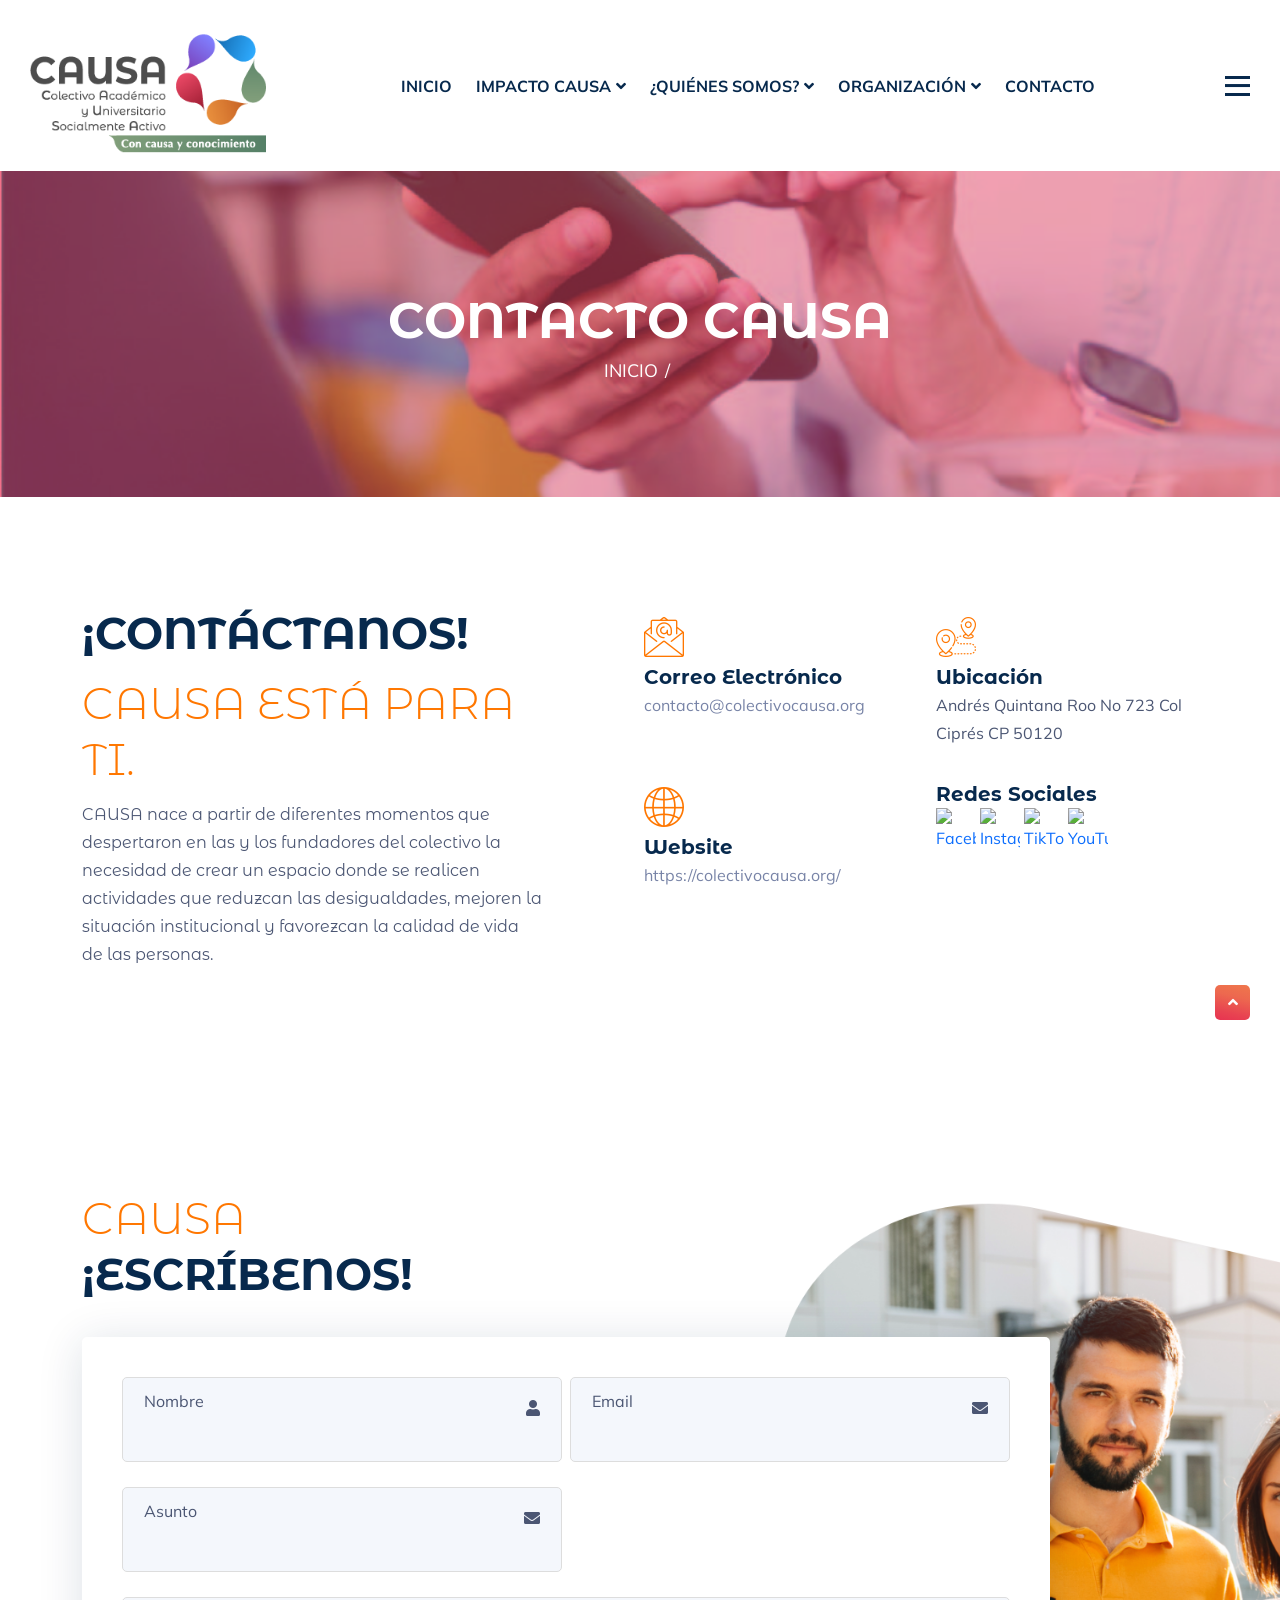
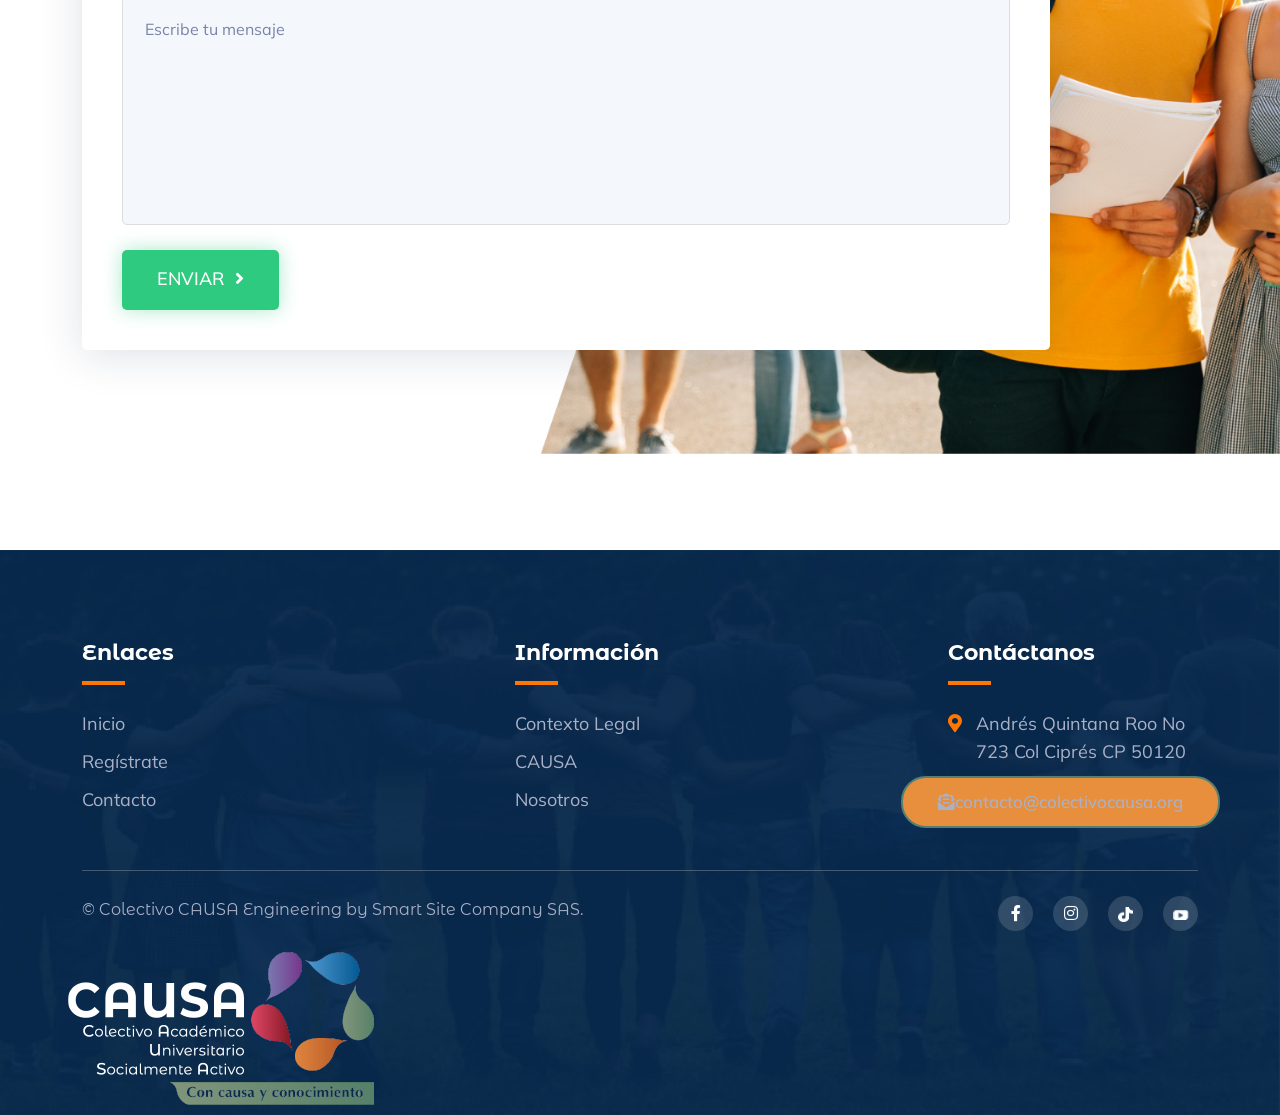
==== commit cd925f6f: "server js" ====
--- a/Contacto.html
+++ b/Contacto.html
@@ -5,9 +5,7 @@
     <meta charset="UTF-8">
     <meta name="viewport" content="width=device-width, initial-scale=1.0">
     <meta http-equiv="X-UA-Compatible" content="ie=edge">
-
     <title>Colectivo CAUSA</title>
-
     <link rel="stylesheet" href="./assets/css/bootstrap.min.css">
     <link rel="stylesheet" href="./assets/css/all.min.css">
     <link rel="stylesheet" href="./assets/css/animate.css">
@@ -21,83 +19,45 @@
     <link rel="shortcut icon" href="assets/images/favicon.png" type="image/x-icon">
 </head>
 
-
 <body>
-    
-    
-
     <div class="all-sections">
-        <!-- ~~~ Loader & Go-Top ~~~ -->
+        <!-- Loader & Go-Top -->
         <div class="overlayer"></div>
         <div class="loader">
             <div class="inner"></div>
         </div>
-        <span class="go-top">
-            <i class="fas fa-angle-up"></i>
-        </span>
-        <!-- ~~~ Loader & Go-Top ~~~ -->
-
-
-        <!-- ~~~ Header Section ~~~ -->
+        <span class="go-top"><i class="fas fa-angle-up"></i></span>
+        <!-- Header Section -->
         <header>
             <div class="custom-container">
                 <div class="header-area">
                     <div class="logo">
-                        <a href="https://colectivocausa.org">
-                            <img src="./assets/images/logo/logo2.png" alt="logo">
-                        </a>
+                        <a href="https://colectivocausa.org"><img src="./assets/images/logo/logo2.png" alt="logo"></a>
                     </div>
                     <ul class="menu d-none d-lg-flex flex-wrap">
-                        <li>
-                            <a href="https://colectivocausa.org">INICIO</a>
-                        </li>
-
-
+                        <li><a href="https://colectivocausa.org">INICIO</a></li>
                         <li>
                             <a href="#0">IMPACTO CAUSA</a>
                             <ul class="submenu">
-                                <li>
-                                    <a href="Galeria Historica.html">Galeria Historica</a>
-                                </li>
-                                <li>
-                                    <a href="Eventos.html">Eventos</a>
-                                </li>
-                                <li>
-                                    <a href="Redes Sociales (POST).html">Redes Sociales (Posts)</a>
-                                </li>
-                            </ul>
-                        </li>
-
-
-                        <li>
-                            <a href="#0">¿QUIENES SOMOS?</a>
-                            <ul class="submenu">
-                                <li>
-                                    <a href="Nosotros.html">Nosotros</a>
-                                </li>
-                                <!--li>
-                                    <a href="#0">Preguntas frecuentes</a>
-                                </li-->
-                            </ul>
-                        </li>
-
-
+                                <li><a href="Galeria Historica.html">Galería Histórica</a></li>
+                                <li><a href="Eventos.html">Eventos</a></li>
+                                <li><a href="Redes Sociales (POST).html">Redes Sociales (Posts)</a></li>
+                            </ul>
+                        </li>
+                        <li>
+                            <a href="#0">¿QUIÉNES SOMOS?</a>
+                            <ul class="submenu">
+                                <li><a href="Nosotros.html">Nosotros</a></li>
+                            </ul>
+                        </li>
                         <li>
                             <a href="#0">ORGANIZACIÓN</a>
                             <ul class="submenu">
-                                <li>
-                                    <a href="Areas de Atencion.html">Áreas de Atención</a>
-                                </li>
-                                <li>
-                                    <a href="Contexto Legal.html">Contexto Legal</a>
-                                </li>
-                            </ul>
-                        </li>
-
-
-                        <li>
-                            <a href="Contacto.html">CONTACTO</a>
-                        </li>
+                                <li><a href="Areas de Atencion.html">Áreas de Atención</a></li>
+                                <li><a href="Contexto Legal.html">Contexto Legal</a></li>
+                            </ul>
+                        </li>
+                        <li><a href="Contacto.html">CONTACTO</a></li>
                     </ul>
                     <div class="header-bar ml-4">
                         <span></span>
@@ -109,194 +69,135 @@
                 </div>
             </div>
         </header>
-        <!-- ~~~ Header Section ~~~ -->
-
-        <!-- ~~~ Mobile Menu ~~~ -->
+        <!-- Mobile Menu -->
         <div class="mobile-menu">
-            <span class="close-mobile-menu">
-                <i class="fas fa-times"></i>
-            </span>
+            <span class="close-mobile-menu"><i class="fas fa-times"></i></span>
             <div class="w-100 d-flex flex-wrap justify-content-center align-items-center">
                 <a href="https://colectivocausa.blogspot.com/2024/06/el-siguiente-espacio-esta-dirigido-los.html" target="_blank" class="custom-button">BLOG</a>
                 <a href="https://docs.google.com/forms/d/e/1FAIpQLSdaHBNuzk2-687ATDYY1quUyqUij4fxT-1NXN6vSpt9uJlINQ/viewform" target="_blank" class="custom-button"><i class="fas fa-user"></i><span>REGISTRARSE</span></a>
                 <div class="w-100 d-lg-none">
                     <ul class="menu">
-                        <li>
-                            <a href="https://colectivocausa.org">INICIO</a>
-                        </li>
-
-
+                        <li><a href="https://colectivocausa.org">INICIO</a></li>
                         <li>
                             <a href="#0">IMPACTO CAUSA</a>
                             <ul class="submenu">
-                                <!--li>
-                                    <a href="#0">Actividades</a>
-                                </li-->
-                                <li>
-                                    <a href="Galeria Historica.html">Galeria Historica</a>
-                                </li>
-                                <li>
-                                    <a href="Eventos.html">Eventos</a>
-                                </li>
-                                <li>
-                                    <a href="Redes Sociales (POST).html">Redes Sociales (Posts)</a>
-                                </li>
-                            </ul>
-                        </li>
-
-
-                        <li>
-                            <a href="#0">¿QUIENES SOMOS?</a>
-                            <ul class="submenu">
-                                <li>
-                                    <a href="Nosotros.html">Nosotros</a>
-                                </li>
-                                <!--li>
-                                    <a href="#0">Preguntas frecuentes</a>
-                                </li-->
-                            </ul>
-                        </li>
-
-
+                                <li><a href="Galeria Historica.html">Galería Histórica</a></li>
+                                <li><a href="Eventos.html">Eventos</a></li>
+                                <li><a href="Redes Sociales (POST).html">Redes Sociales (Posts)</a></li>
+                            </ul>
+                        </li>
+                        <li>
+                            <a href="#0">¿QUIÉNES SOMOS?</a>
+                            <ul class="submenu">
+                                <li><a href="Nosotros.html">Nosotros</a></li>
+                            </ul>
+                        </li>
                         <li>
                             <a href="#0">ORGANIZACIÓN</a>
                             <ul class="submenu">
-                                <li>
-                                    <a href="Areas de Atencion.html">Áreas de Atención</a>
-                                </li>
-                                <li>
-                                    <a href="Contexto Legal.html">Contexto Legal</a>
-                                </li>
-                            </ul>
-                        </li>
-                        <li>
-                            <a href="Contacto.html">CONTACTO</a>
-                        </li>
+                                <li><a href="Areas de Atencion.html">Áreas de Atención</a></li>
+                                <li><a href="Contexto Legal.html">Contexto Legal</a></li>
+                            </ul>
+                        </li>
+                        <li><a href="Contacto.html">CONTACTO</a></li>
                     </ul>
                 </div>
             </div>
         </div>
-        <!-- ~~~ Mobile Menu ~~~ -->
-
-
-        <!-- ~~~ Hero Section ~~~ -->
+        <!-- Hero Section -->
         <section class="hero-section banner-overlay bg_img" data-img="./assets/images/banner/banner-bg6.jpg">
-            
             <div class="custom-container">
                 <div class="hero-content">
                     <h1 class="title uppercase cl-white">CONTACTO CAUSA</h1>
                     <ul class="breadcrumb cl-white p-0 m-0">
-                        <li>
-                            <a href="https://colectivocausa.org/">INICIO</a>
-                        </li>
-                        <li>
-                        </li>
+                        <li><a href="https://colectivocausa.org/">INICIO</a></li>
                     </ul>
                 </div>
             </div>
         </section>
-        <!-- ~~~ Hero Section ~~~ -->
-
-
-        <!-- ~~~ Contact Section ~~~ -->
+        <!-- Contact Section -->
         <section class="contact-section pt-120 pb-120">
             <div class="container">
                 <div class="row justify-content-between">
                     <div class="col-lg-6 col-xl-5">
                         <div class="section-header left-style mb-lg-0">
                             <h2 class="title">¡CONTÁCTANOS! <span></span></h2>
-                            <h2 class="title"><span>      CAUSA ESTA PARA TI.</span></h2>
-                            <p>CAUSA nace a partir de diferentes momentos que despertaron en las y los fundadores del colectivo 
-                                la necesidad de crear un espacio donde se realicen actividades que reduzcan las desigualdades mejoren la situacion
-                                institucional y favorezcan la calidad de vida de las personas.</p>
+                            <h2 class="title"><span>CAUSA ESTÁ PARA TI.</span></h2>
+                            <p>CAUSA nace a partir de diferentes momentos que despertaron en las y los fundadores del colectivo la necesidad de crear un espacio donde se realicen actividades que reduzcan las desigualdades, mejoren la situación institucional y favorezcan la calidad de vida de las personas.</p>
                         </div>
                     </div>
                     <div class="col-lg-6 col-xl-6">
                         <div class="contact-info">
                             <div class="contact-info-item">
-                                <div class="icon">
-                                    <i class="flaticon-email"></i>
-                                </div>
-                                <h6 class="title">Correo Electronicó</h6>
-                                <ul>
-                                    <li>
-                                        <a>contacto@colectivocausa.org</a>
-                                    </li>
+                                <div class="icon"><i class="flaticon-email"></i></div>
+                                <h6 class="title">Correo Electrónico</h6>
+                                <ul>
+                                    <li><a href="mailto:contacto@colectivocausa.org">contacto@colectivocausa.org</a></li>
                                 </ul>
                             </div>
                             <div class="contact-info-item">
-                                <div class="icon">
-                                    <i class="flaticon-destination"></i>
-                                </div>
+                                <div class="icon"><i class="flaticon-destination"></i></div>
                                 <h6 class="title">Ubicación</h6>
                                 <ul>
-                                    <li>
-                                        Andrés Quintana Roo No 723 Col Cipres CP 50120  
-                                    </li>
+                                    <li>Andrés Quintana Roo No 723 Col Ciprés CP 50120</li>
                                 </ul>
                             </div>
                             <div class="contact-info-item">
-                                <div class="icon">
-                                    <i class="flaticon-earth-grid-symbol"></i>
-                                </div>
+                                <div class="icon"><i class="flaticon-earth-grid-symbol"></i></div>
                                 <h6 class="title">Website</h6>
                                 <ul>
-                                    <li>
-                                        <a href="https://colectivocausa.org/">https://colectivocausa.org/</a>
-                                    </li>
+                                    <li><a href="https://colectivocausa.org/">https://colectivocausa.org/</a></li>
                                 </ul>
                             </div>
                             <div class="contact-info-item">
                                 <h6 class="title">Redes Sociales</h6>
-                                <a href="https://www.facebook.com/CAUSAColectivo?mibextid=ZbWKwl"  target="_blank"><img style="max-width: 40px;" src="https://www.steren.com.mx/static/version1717719192/frontend/Glam/sterencartmodala/es_MX/images/footer/Facebook.png" alt=""></a> 
-                                <a href="https://www.instagram.com/colectivo_causa/" target="_blank"><img style="max-width: 40px;" src="https://www.steren.com.mx/static/version1717719192/frontend/Glam/sterencartmodala/es_MX/images/footer/Instagram.png" alt=""></a>
-                                <a href="https://www.tiktok.com/@colectivo_causa" target="_blank"><img style="max-width: 40px;" src="https://www.steren.com.mx/static/version1717719192/frontend/Glam/sterencartmodala/es_MX/images/footer/tiktok.png" alt=""></a>
-                                <a href="https://www.youtube.com/@Colectivo_CAUSA" target="_blank"><img style="max-width: 40px;" src="https://www.steren.com.mx/static/version1717719192/frontend/Glam/sterencartmodala/es_MX/images/footer/Youtube.png" alt=""></a>
+                                <a href="https://www.facebook.com/CAUSAColectivo?mibextid=ZbWKwl" target="_blank"><img style="max-width: 40px;" src="https://www.steren.com.mx/static/version1717719192/frontend/Glam/sterencartmodala/es_MX/images/footer/Facebook.png" alt="Facebook"></a>
+                                <a href="https://www.instagram.com/colectivo_causa/" target="_blank"><img style="max-width: 40px;" src="https://www.steren.com.mx/static/version1717719192/frontend/Glam/sterencartmodala/es_MX/images/footer/Instagram.png" alt="Instagram"></a>
+                                <a href="https://www.tiktok.com/@colectivo_causa" target="_blank"><img style="max-width: 40px;" src="https://www.steren.com.mx/static/version1717719192/frontend/Glam/sterencartmodala/es_MX/images/footer/tiktok.png" alt="TikTok"></a>
+                                <a href="https://www.youtube.com/@Colectivo_CAUSA" target="_blank"><img style="max-width: 40px;" src="https://www.steren.com.mx/static/version1717719192/frontend/Glam/sterencartmodala/es_MX/images/footer/Youtube.png" alt="YouTube"></a>
                             </div>
                         </div>
                     </div>
                 </div>
             </div>
         </section>
-        <!-- ~~~ Contact Section ~~~ -->
-
-        <!-- ~~~ Tutor Section ~~~ -->
+        <!-- Tutor Section -->
         <section class="tutor-find-section pt-120 pb-120 pos-rel">
             <div class="find-tutor-bg bg_img left_top d-none d-lg-block" data-img="./assets/images/shapes/find-tutor.png"></div>
             <div class="container">
                 <div class="row">
                     <div class="col-lg-8 col-xl-6">
                         <div class="section-header left-style">
-                            <h2 class="title"><span class="d-block">CAUSA </span>¡ESCRIBENOS!</h2>
+                            <h2 class="title"><span class="d-block">CAUSA </span>¡ESCRÍBENOS!</h2>
                         </div>
                     </div>
                 </div>
                 <div class="find-tutor-wrapper">
-                    <form class="find-tutor-form row">
+                    <form id="contact-form" class="find-tutor-form row">
                         <div class="col-md-6">
                             <div class="apply-group mb-25">
                                 <label for="first_name" class="label-name">Nombre</label>
                                 <label for="first_name" class="label-icon"><i class="fas fa-user"></i></label>
-                                <input type="text" id="first_name" name="first_name">
+                                <input type="text" id="first_name" name="first_name" required>
                             </div>
                         </div>
                         <div class="col-md-6">
                             <div class="apply-group mb-25">
                                 <label for="email" class="label-name">Email</label>
                                 <label for="email" class="label-icon"><i class="fas fa-envelope"></i></label>
-                                <input type="email" id="email" name="email">
+                                <input type="email" id="email" name="email" required>
                             </div>
                         </div>
                         <div class="col-md-6">
                             <div class="apply-group mb-25">
                                 <label for="subject" class="label-name">Asunto</label>
                                 <label for="subject" class="label-icon"><i class="fas fa-envelope"></i></label>
-                                <input type="text" id="subject" name="subject">
+                                <input type="text" id="subject" name="subject" required>
                             </div>
                         </div>
                         <div class="col-md-12">
                             <div class="apply-group mb-25">
-                                <textarea id="message" name="message" placeholder="Escribe tu mensaje"></textarea>
+                                <textarea id="message" name="message" placeholder="Escribe tu mensaje" required></textarea>
                             </div>
                         </div>
                         <div class="col-md-6">
@@ -304,15 +205,12 @@
                                 <button type="submit" class="btn-sm bg-1 shadow-1">Enviar <i class="fas fa-angle-right"></i></button>
                             </div>
                         </div>
-                    </form>                    
+                    </form>
                 </div>
             </div>
         </section>
-        <!-- ~~~ Tutor Section ~~~ -->
-
-
-         <!-- ~~~ Footer Section ~~~ -->
-         <footer class="bg_img mt-80" data-img="./assets/images/footer/footer-bg.jpg">
+        <!-- Footer Section -->
+        <footer class="bg_img mt-80" data-img="./assets/images/footer/footer-bg.jpg">
             <div class="footer-section oh pos-rel">
                 <div class="container">
                     <div class="footer-top">
@@ -320,96 +218,89 @@
                             <div class="footer-widget widget-link">
                                 <h5 class="title">Enlaces</h5>
                                 <ul>
+                                    <li><a href="https://colectivocausa.org/">Inicio</a></li>
+                                    <li><a href="https://docs.google.com/forms/d/e/1FAIpQLSdaHBNuzk2-687ATDYY1quUyqUij4fxT-1NXN6vSpt9uJlINQ/viewform" target="_blank">Regístrate</a></li>
+                                    <li><a href="Contacto.html">Contacto</a></li>
+                                </ul>
+                            </div>
+                            <div class="footer-widget widget-link">
+                                <h5 class="title">Información</h5>
+                                <ul>
+                                    <li><a href="Contexto Legal.html">Contexto Legal</a></li>
+                                    <li><a href="https://colectivocausa.org/">CAUSA</a></li>
+                                    <li><a href="Nosotros.html">Nosotros</a></li>
+                                </ul>
+                            </div>
+                            <div class="footer-widget widget-info">
+                                <h5 class="title">Contáctanos</h5>
+                                <ul>
                                     <li>
-                                        <a href="https://colectivocausa.org/">Inicio</a>
+                                        <div class="icon"><i class="fas fa-map-marker-alt"></i></div>
+                                        <div class="content"><span>Andrés Quintana Roo No 723 Col Ciprés CP 50120</span></div>
                                     </li>
                                     <li>
-                                        <a href="https://docs.google.com/forms/d/e/1FAIpQLSdaHBNuzk2-687ATDYY1quUyqUij4fxT-1NXN6vSpt9uJlINQ/viewform" target="_blank">Registrate</a>
+                                        <div class="icon"><a class="custom-button12" href="Contacto.html"><i class="fas fa-envelope-open-text"></i>contacto@colectivocausa.org</a></div>
                                     </li>
-                                    <li>
-                                    <li>
-                                        <a href="Contacto.html">Contacto</a>
-                                    </li>
-                                </ul>
-                            </div>
-                            <div class="footer-widget widget-link">
-                                <h5 class="title">Información</h5>
-                                <ul>
-                                    <li>
-                                        <a href="Contexto Legal.html">Contexto Legal</a>
-                                    </li>
-                                    <li>
-                                        <a href="https://colectivocausa.org/">CAUSA</a>
-                                    </li>
-                                    <li>
-                                        <a href="Nosotros.html">Nosotros</a>
-                                    </li>
-                                </ul>
-                            </div>
-                            <div class="footer-widget widget-info">
-                                <h5 class="title">Contactanos</h5>
-                                <ul>
-                                    <li>
-                                        <div class="icon">
-                                            <i class="fas fa-map-marker-alt"></i>
-                                        </div>
-                                        <div class="content">
-                                            <span>Andrés Quintana Roo No 723 Col Cipres CP 50120</span>
-                                        </div>
-                                    </li>
-                                    <div class="icon">
-                                        <a class="custom-button12" href="Contacto.html"><i class="fas fa-envelope-open-text"></i>contacto@colectivocausa.org</a>
-                                    </div>
-                                </ul>                                        
+                                </ul>
                             </div>
                         </div>
                     </div>
                     <div class="copyright-area">
                         <div class="left">
-                            <p>&copy; Colectivo Causa Engineering by Smart Site Company SAS.</p>
+                            <p>&copy; Colectivo CAUSA Engineering by Smart Site Company SAS.</p>
                         </div>
                         <div class="right">
                             <ul class="social-icons">
-                                <li>
-                                    <a href="https://www.facebook.com/CAUSAColectivo?mibextid=ZbWKwl" target="_blank"><i class="fab fa-facebook-f"></i></a>
-                                </li>
-                                <li>
-                                    <a href="https://www.instagram.com/colectivo_causa/" target="_blank"><i class="fab fa-instagram"></i></a>
-                                </li>
-                                <li>
-                                    <a href="https://www.tiktok.com/@colectivo_causa" target="_blank"><img src="./assets/images/blog/tik-tok.png" width="15" height="15"></a>
-                                </li>
-                                <li>
-                                    <a href="https://www.youtube.com/@Colectivo_CAUSA" target="_blank"><img src="./assets/images/blog/youtube.png" width="16" height="10"></a>
-                                </li>
+                                <li><a href="https://www.facebook.com/CAUSAColectivo?mibextid=ZbWKwl" target="_blank"><i class="fab fa-facebook-f"></i></a></li>
+                                <li><a href="https://www.instagram.com/colectivo_causa/" target="_blank"><i class="fab fa-instagram"></i></a></li>
+                                <li><a href="https://www.tiktok.com/@colectivo_causa" target="_blank"><img src="./assets/images/blog/tik-tok.png" width="15" height="15" alt="TikTok"></a></li>
+                                <li><a href="https://www.youtube.com/@Colectivo_CAUSA" target="_blank"><img src="./assets/images/blog/youtube.png" width="16" height="10" alt="YouTube"></a></li>
                             </ul>
                         </div>
                         <div class="col-md-8">
                             <div class="thumb">
-                                <a href="https://colectivocausa.org/">
-                                    <img src="./assets/images/footer/footer-bottom.png" alt="footer">
-                                </a>
+                                <a href="https://colectivocausa.org/"><img src="./assets/images/footer/footer-bottom.png" alt="footer"></a>
                             </div>
                         </div>
                     </div>
                 </div>
             </div>
         </footer>
-        <!-- ~~~ Footer Section ~~~ -->
     </div>
 
-
     <script src="./assets/js/jquery-3.6.0.min.js"></script>
-    
     <script src="./assets/js/bootstrap.min.js"></script>
     <script src="./assets/js/isotope.pkgd.min.js"></script>
     <script src="./assets/js/magnific-popup.min.js"></script>
-    
     <script src="./assets/js/odometer.min.js"></script>
     <script src="./assets/js/viewport.jquery.js"></script>
     <script src="./assets/js/nice-select.js"></script>
     <script src="./assets/js/owl.min.js"></script>
     <script src="./assets/js/main.js"></script>
+    <script>
+        document.getElementById('contact-form').addEventListener('submit', function(event) {
+            event.preventDefault();
+
+            var formData = new FormData(this);
+
+            fetch('http://localhost:3000/contact', {
+                method: 'POST',
+                body: formData
+            })
+            .then(response => response.json())
+            .then(data => {
+                if (data.success) {
+                    alert('Mensaje enviado con éxito');
+                } else {
+                    alert('Hubo un error al enviar el mensaje');
+                }
+            })
+            .catch(error => {
+                console.error('Error:', error);
+                alert('Hubo un error al enviar el mensaje');
+            });
+        });
+    </script>
 </body>
 
-</html>+</html>
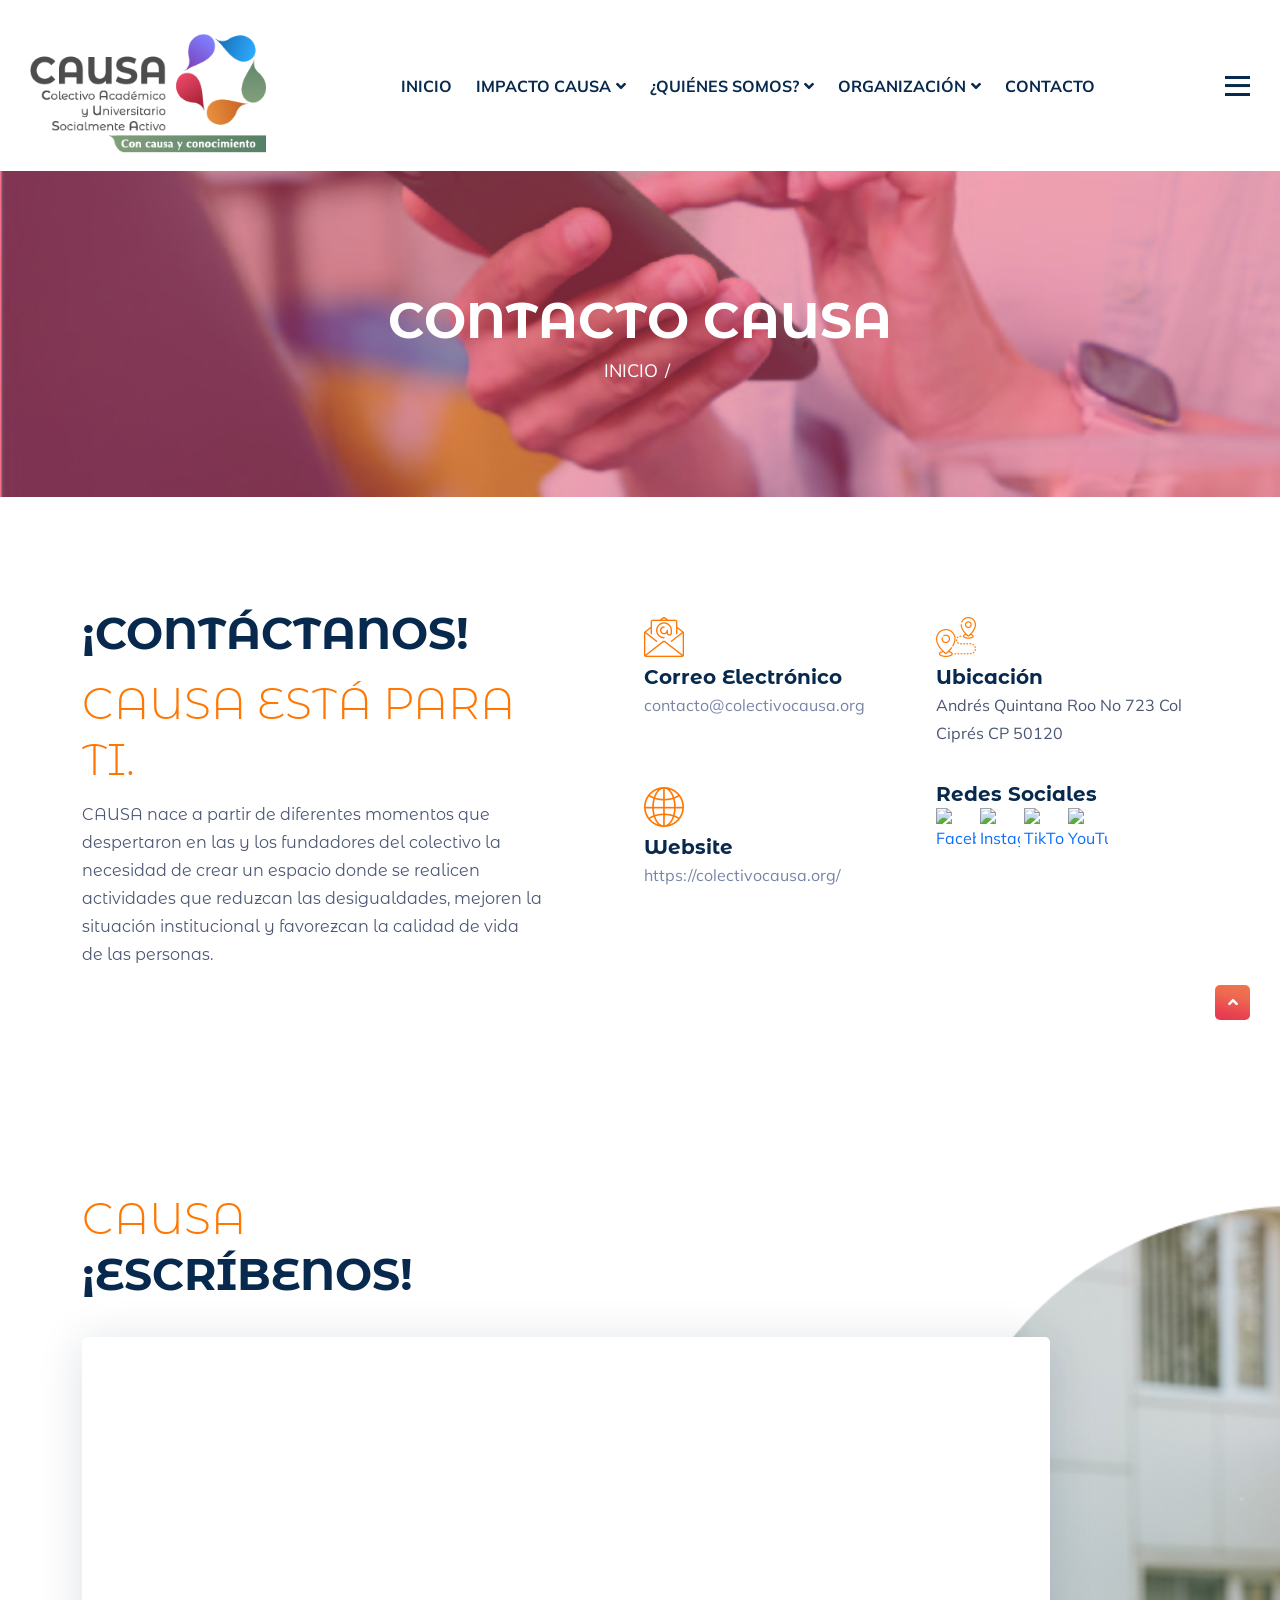
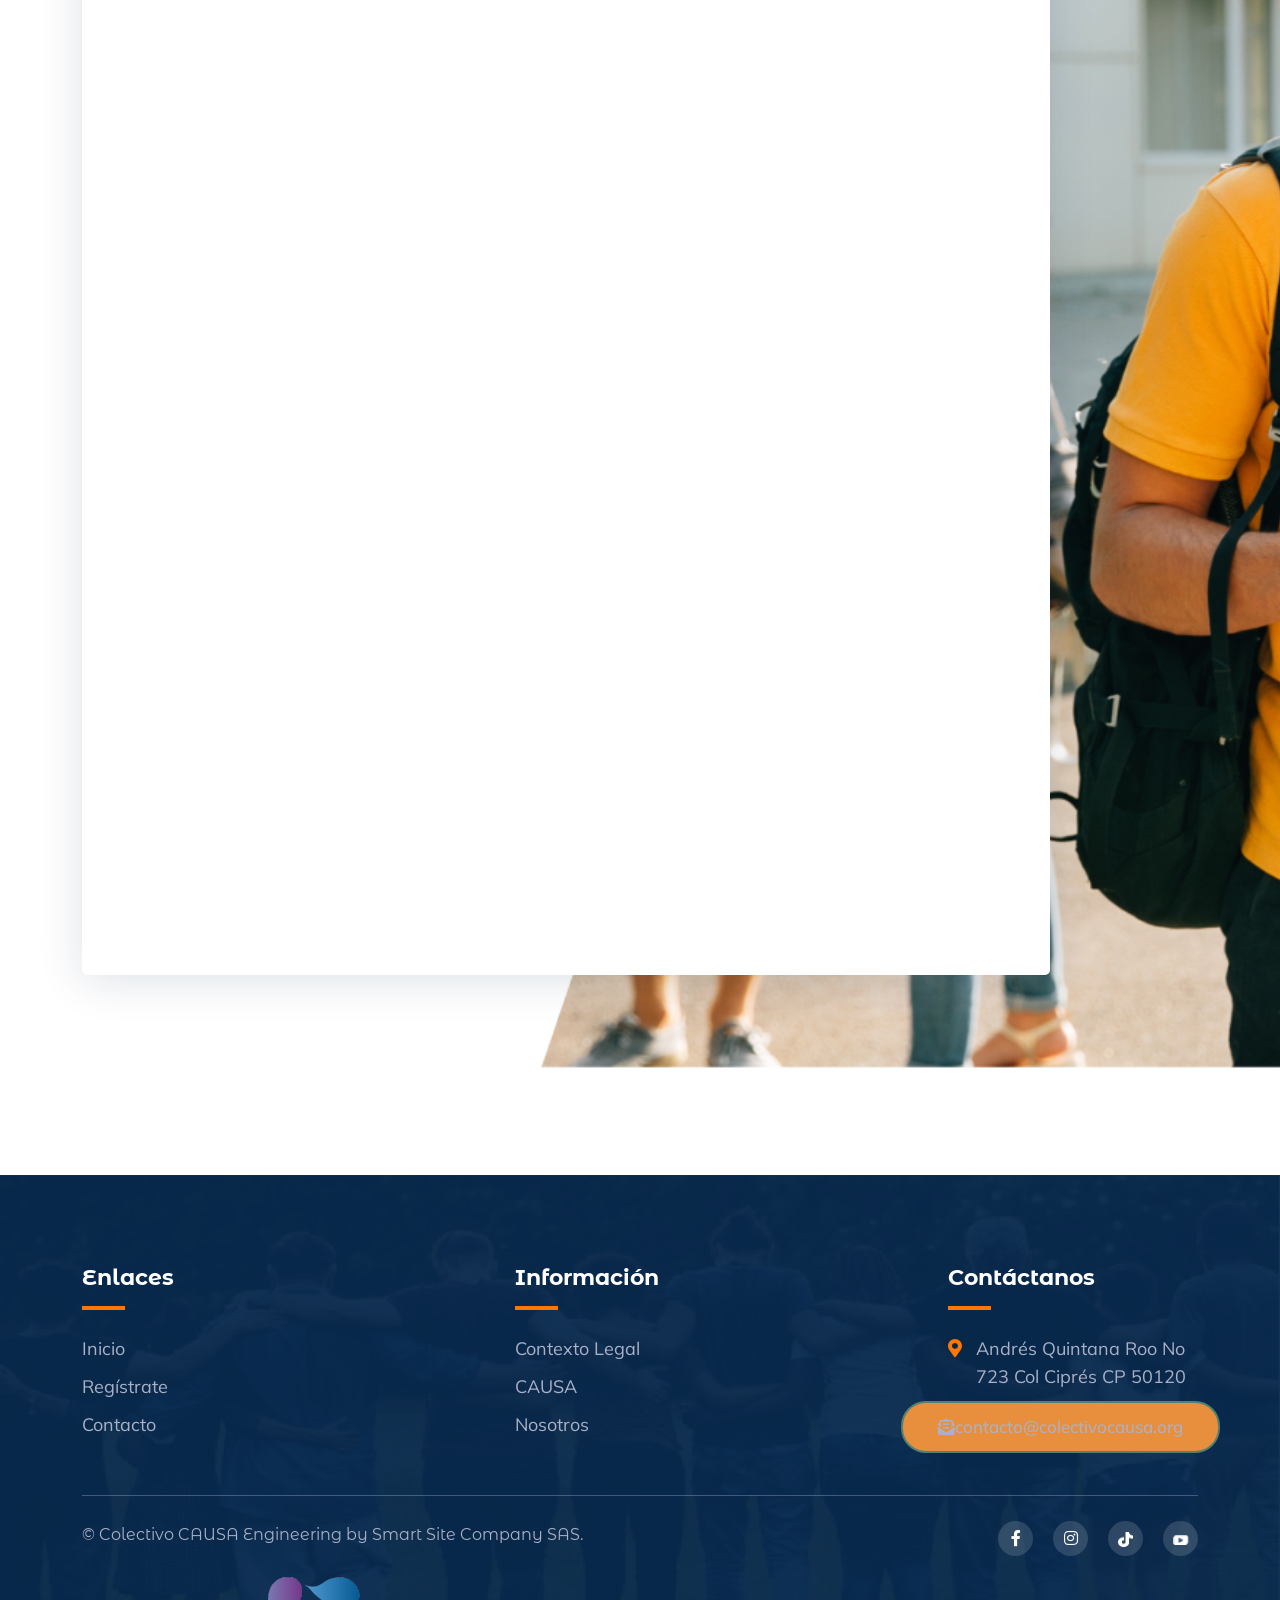
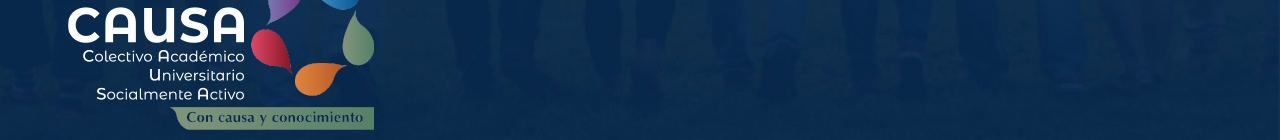
==== commit 25745e1f: "server js2" ====
--- a/Contacto.html
+++ b/Contacto.html
@@ -173,39 +173,7 @@
                     </div>
                 </div>
                 <div class="find-tutor-wrapper">
-                    <form id="contact-form" class="find-tutor-form row">
-                        <div class="col-md-6">
-                            <div class="apply-group mb-25">
-                                <label for="first_name" class="label-name">Nombre</label>
-                                <label for="first_name" class="label-icon"><i class="fas fa-user"></i></label>
-                                <input type="text" id="first_name" name="first_name" required>
-                            </div>
-                        </div>
-                        <div class="col-md-6">
-                            <div class="apply-group mb-25">
-                                <label for="email" class="label-name">Email</label>
-                                <label for="email" class="label-icon"><i class="fas fa-envelope"></i></label>
-                                <input type="email" id="email" name="email" required>
-                            </div>
-                        </div>
-                        <div class="col-md-6">
-                            <div class="apply-group mb-25">
-                                <label for="subject" class="label-name">Asunto</label>
-                                <label for="subject" class="label-icon"><i class="fas fa-envelope"></i></label>
-                                <input type="text" id="subject" name="subject" required>
-                            </div>
-                        </div>
-                        <div class="col-md-12">
-                            <div class="apply-group mb-25">
-                                <textarea id="message" name="message" placeholder="Escribe tu mensaje" required></textarea>
-                            </div>
-                        </div>
-                        <div class="col-md-6">
-                            <div class="apply-group mb-0">
-                                <button type="submit" class="btn-sm bg-1 shadow-1">Enviar <i class="fas fa-angle-right"></i></button>
-                            </div>
-                        </div>
-                    </form>
+                    <iframe src="https://docs.google.com/forms/d/e/1FAIpQLSd1bgEYLVuw7iUjtMR_vZn0VstLIOg_4Fvg0wVMzJQAFuF8Sw/viewform?embedded=true" width="100%" height="1158" frameborder="0" marginheight="0" marginwidth="0">Loading…</iframe>
                 </div>
             </div>
         </section>
@@ -277,30 +245,6 @@
     <script src="./assets/js/nice-select.js"></script>
     <script src="./assets/js/owl.min.js"></script>
     <script src="./assets/js/main.js"></script>
-    <script>
-        document.getElementById('contact-form').addEventListener('submit', function(event) {
-            event.preventDefault();
-
-            var formData = new FormData(this);
-
-            fetch('http://localhost:3000/contact', {
-                method: 'POST',
-                body: formData
-            })
-            .then(response => response.json())
-            .then(data => {
-                if (data.success) {
-                    alert('Mensaje enviado con éxito');
-                } else {
-                    alert('Hubo un error al enviar el mensaje');
-                }
-            })
-            .catch(error => {
-                console.error('Error:', error);
-                alert('Hubo un error al enviar el mensaje');
-            });
-        });
-    </script>
 </body>
 
 </html>
